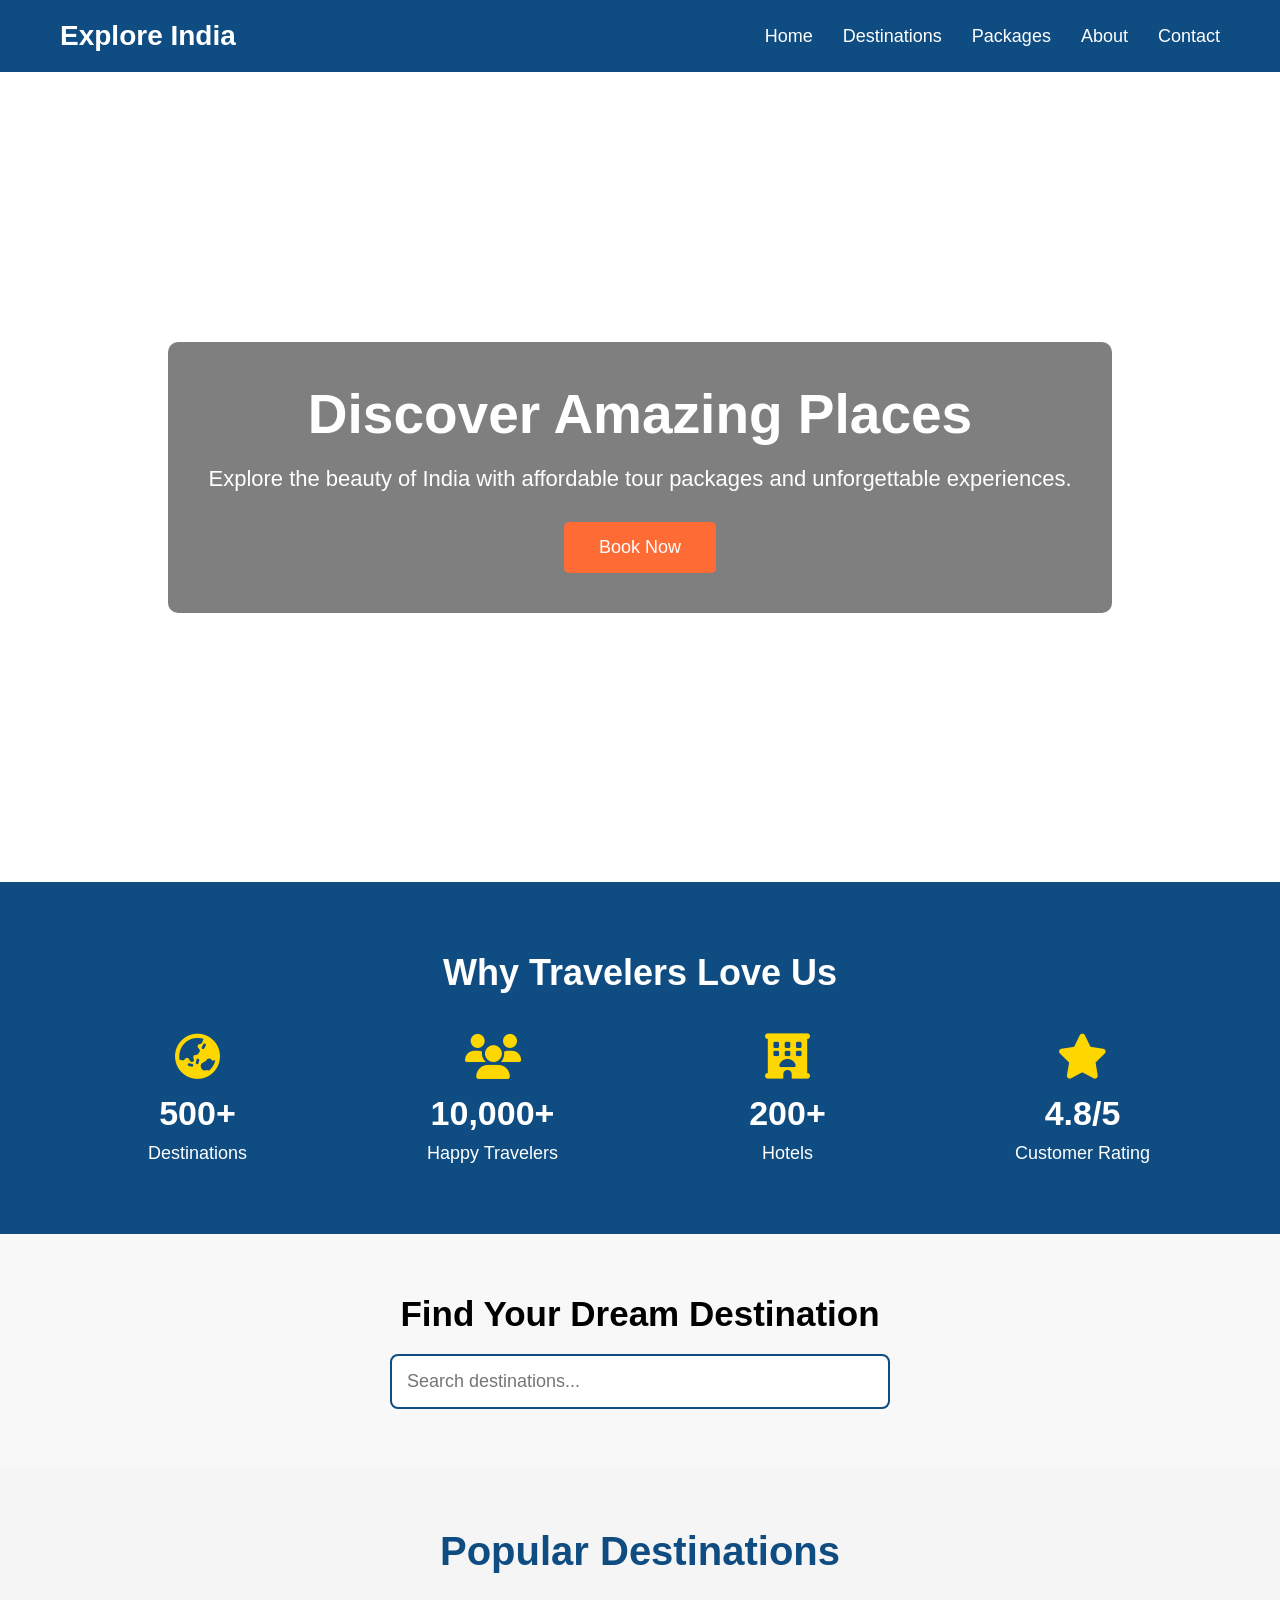
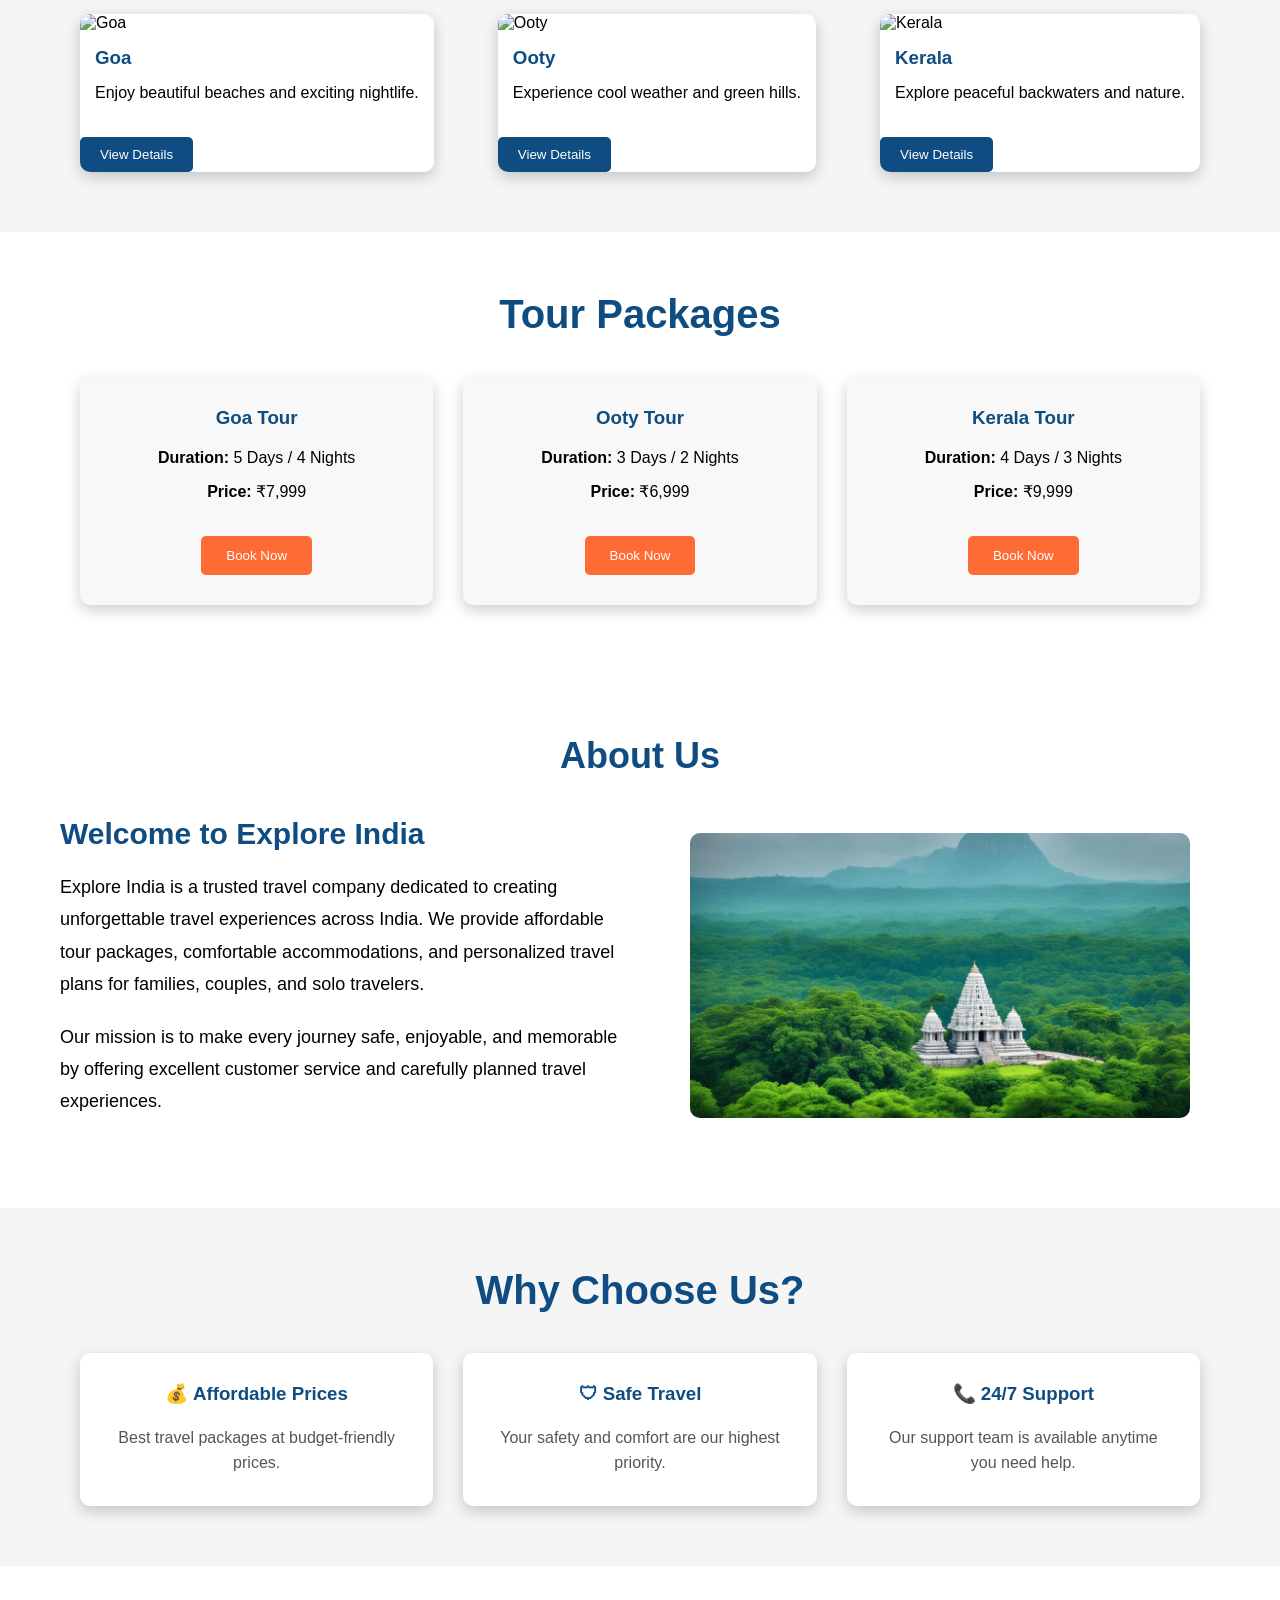
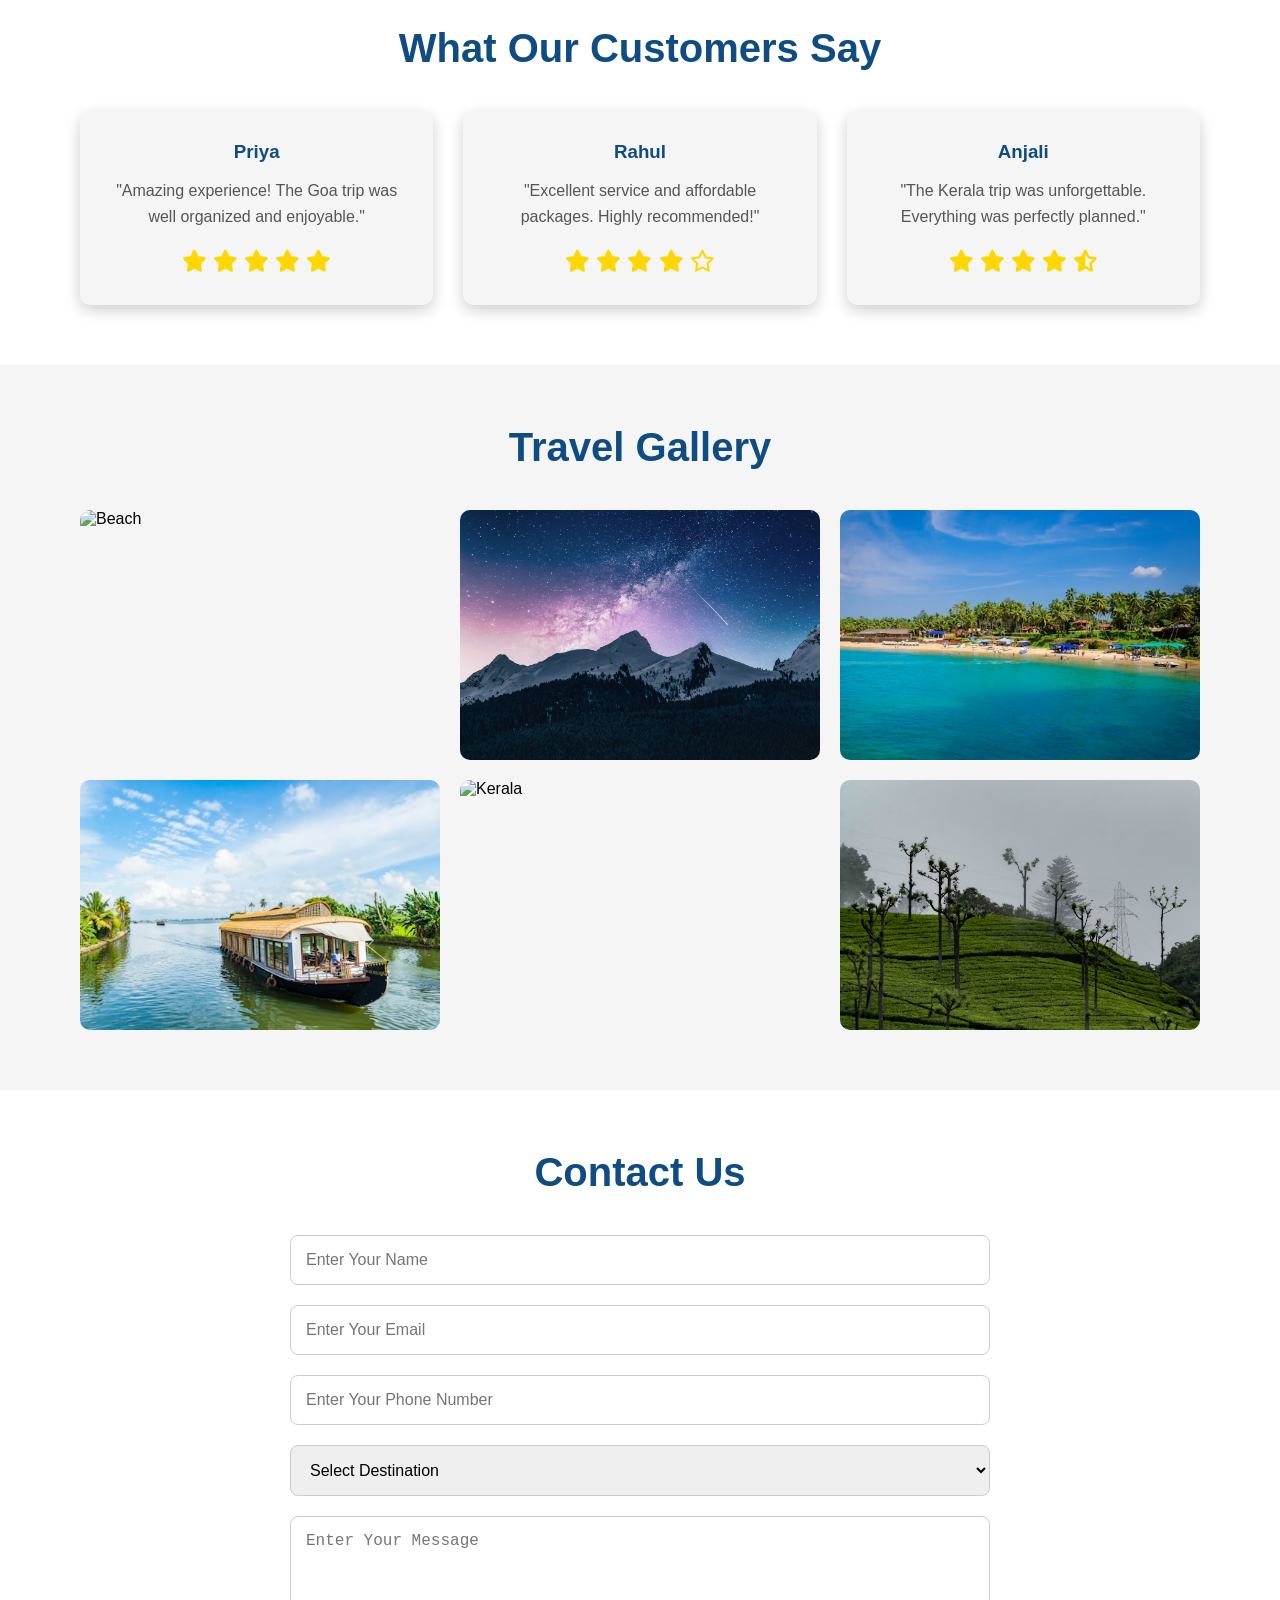
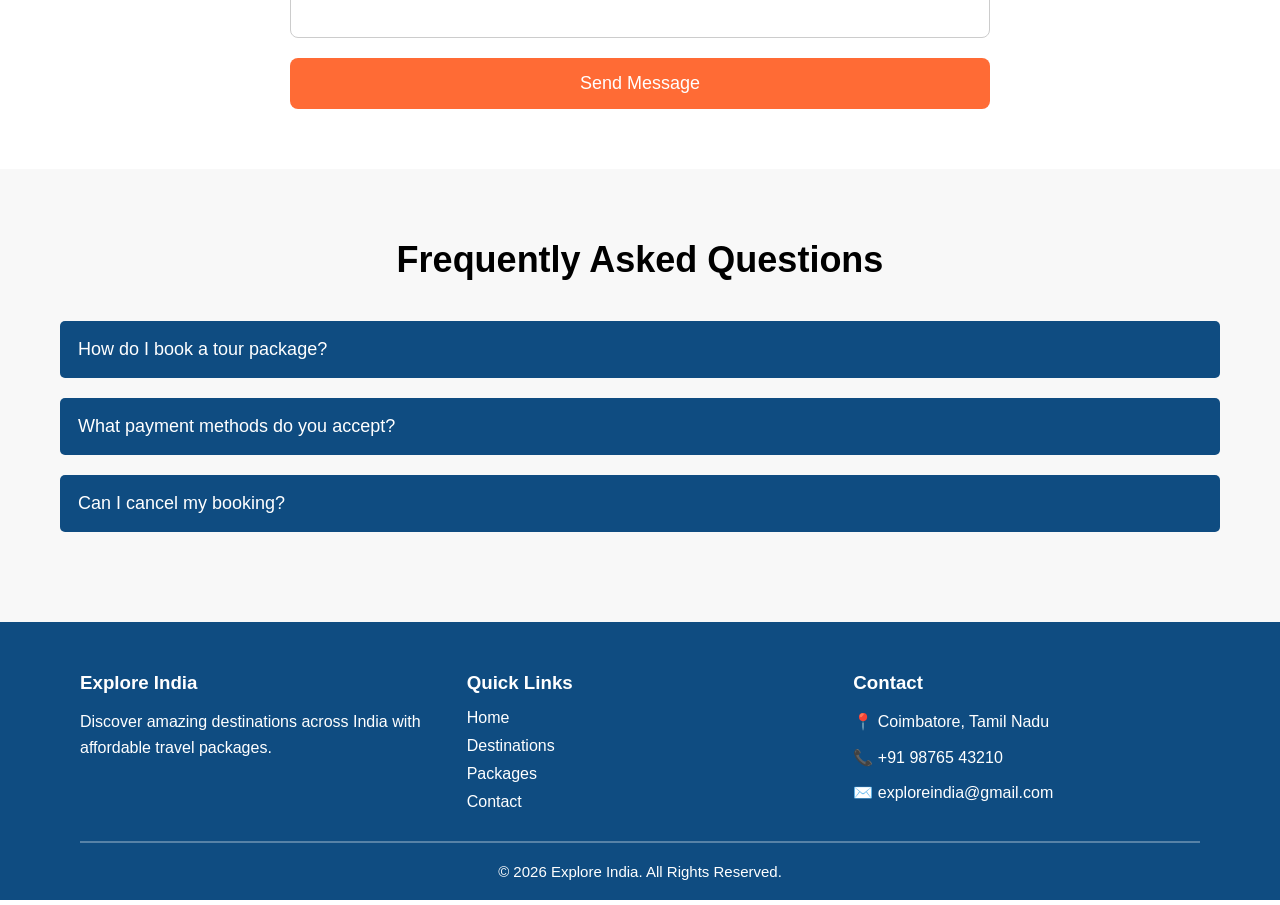
==== index.html @ 21c1db02 "Add files via upload" ====
<!DOCTYPE html>
<html lang="en">
<head>
    <meta charset="UTF-8">
    <meta name="viewport" content="width=device-width, initial-scale=1.0">
    <title>Explore India</title>

    <link rel="stylesheet" href="https://cdnjs.cloudflare.com/ajax/libs/font-awesome/6.6.0/css/all.min.css">
    
    <link rel="stylesheet" href="css/style.css">
</head>
<body>

   <nav>

    <h2>Explore India</h2>

    <div class="menu-toggle" id="menu-toggle">
        ☰
    </div>

    <ul id="nav-links">
        <li><a href="#home">Home</a></li>
        <li><a href="#destinations">Destinations</a></li>
        <li><a href="#packages">Packages</a></li>
        <li><a href="#about">About</a></li>
        <li><a href="#contact">Contact</a></li>
    </ul>

</nav>
    <section class="hero" id="home">

    <div class="hero-content">

        <h1>Discover Amazing Places</h1>

        <p>
            Explore the beauty of India with affordable tour packages and unforgettable experiences.
        </p>

        <a href="#contact" class="book-btn">Book Now</a>

    </div>

</section>
<section class="stats">

    <h2>Why Travelers Love Us</h2>

    <div class="stats-container">

        <div class="stat-card">
            <i class="fa-solid fa-earth-asia"></i>
            <h3>500+</h3>
            <p>Destinations</p>
        </div>

        <div class="stat-card">
            <i class="fa-solid fa-users"></i>
            <h3>10,000+</h3>
            <p>Happy Travelers</p>
        </div>

        <div class="stat-card">
            <i class="fa-solid fa-hotel"></i>
            <h3>200+</h3>
            <p>Hotels</p>
        </div>

        <div class="stat-card">
            <i class="fa-solid fa-star"></i>
            <h3>4.8/5</h3>
            <p>Customer Rating</p>
        </div>

    </div>

</section>
<section class="search-section">

    <h2>Find Your Dream Destination</h2>

    <input
        type="text"
        id="search"
        placeholder="Search destinations..."
    >

</section>
<section class="destinations" id="destinations">

    <h2>Popular Destinations</h2>

    <div class="destination-container">

        <div class="card" data-name="goa">
            <img src="https://images.unsplash.com/photo-1512343879784-a960bf40e7f2?w=500" alt="Goa">

            <h3>Goa</h3>

            <p>Enjoy beautiful beaches and exciting nightlife.</p>
            <button class="details-btn" onclick="showDetails('Goa')">
    View Details
</button>
        </div>

        <div class="card" data-name="ooty">
            <img src="https://images.unsplash.com/photo-1593693397690-362cb9666fc2?w=500" alt="Ooty">

            <h3>Ooty</h3>

            <p>Experience cool weather and green hills.</p>
            <button class="details-btn" onclick="showDetails('Ooty')">
    View Details
</button>
        </div>

        <div class="card" data-name="kerala">
            <img src="https://images.unsplash.com/photo-1602216056096-3b40cc0c9944?w=500" alt="Kerala">

            <h3>Kerala</h3>

            <p>Explore peaceful backwaters and nature.</p>
            <button class="details-btn" onclick="showDetails('Kerala')">
    View Details
</button>
        </div>

    </div>

</section>
<section class="packages" id="packages">

    <h2>Tour Packages</h2>

    <div class="package-container">

        <div class="package-card">
            <h3>Goa Tour</h3>
            <p><strong>Duration:</strong> 5 Days / 4 Nights</p>
            <p><strong>Price:</strong> ₹7,999</p>
            <button onclick="bookPackage('Goa')">Book Now</button>
        </div>

        <div class="package-card">
            <h3>Ooty Tour</h3>
            <p><strong>Duration:</strong> 3 Days / 2 Nights</p>
            <p><strong>Price:</strong> ₹6,999</p>
            <button onclick="bookPackage('Ooty')">Book Now</button>
        </div>

        <div class="package-card">
            <h3>Kerala Tour</h3>
            <p><strong>Duration:</strong> 4 Days / 3 Nights</p>
            <p><strong>Price:</strong> ₹9,999</p>
            <button onclick="bookPackage('Kerala')">Book Now</button>
        </div>

    </div>

</section>
<section class="about" id="about">

    <h2>About Us</h2>

    <div class="about-container">

        <div class="about-text">

            <h3>Welcome to Explore India</h3>

            <p>
                Explore India is a trusted travel company dedicated to creating unforgettable travel experiences across India. We provide affordable tour packages, comfortable accommodations, and personalized travel plans for families, couples, and solo travelers.
            </p>

            <p>
                Our mission is to make every journey safe, enjoyable, and memorable by offering excellent customer service and carefully planned travel experiences.
            </p>

        </div>

        <div class="about-image">
            <img src="images/places-to-visit.jpg" alt="About Us">
        </div>

    </div>

</section>
<section class="why-us">

    <h2>Why Choose Us?</h2>

    <div class="why-container">

        <div class="why-card">
            <h3>💰 Affordable Prices</h3>
            <p>Best travel packages at budget-friendly prices.</p>
        </div>

        <div class="why-card">
            <h3>🛡 Safe Travel</h3>
            <p>Your safety and comfort are our highest priority.</p>
        </div>

        <div class="why-card">
            <h3>📞 24/7 Support</h3>
            <p>Our support team is available anytime you need help.</p>
        </div>

    </div>

</section>
<section class="reviews">

    <h2>What Our Customers Say</h2>

    <div class="review-container">

        <div class="review-card">
            <h3>Priya</h3>
            <p>"Amazing experience! The Goa trip was well organized and enjoyable."</p>
            <span class="stars">
               <i class="fa-solid fa-star"></i>
               <i class="fa-solid fa-star"></i>
               <i class="fa-solid fa-star"></i>
               <i class="fa-solid fa-star"></i>
               <i class="fa-solid fa-star"></i>
            </span>
        </div>

        <div class="review-card">
            <h3>Rahul</h3>
            <p>"Excellent service and affordable packages. Highly recommended!"</p>
            <span class="stars">
               <i class="fa-solid fa-star"></i>
               <i class="fa-solid fa-star"></i>
               <i class="fa-solid fa-star"></i>
               <i class="fa-solid fa-star"></i>
               <i class="fa-regular fa-star"></i>
            </span>
        </div>

        <div class="review-card">
            <h3>Anjali</h3>
            <p>"The Kerala trip was unforgettable. Everything was perfectly planned."</p>
            <span class="stars">
               <i class="fa-solid fa-star"></i>
               <i class="fa-solid fa-star"></i>
               <i class="fa-solid fa-star"></i>
               <i class="fa-solid fa-star"></i>
               <i class="fa-solid fa-star-half-stroke"></i>
            </span>
        </div>

    </div>

</section>
<section class="gallery">

    <h2>Travel Gallery</h2>

    <div class="gallery-container">

        <img src="images/beach.avif" alt="Beach">

        <img src="images/mountain.avif" alt="Mountain">

        <img src="images/goa.jfif" alt="Goa">

        <img src="images/ooty.jfif" alt="Ooty">

        <img src="images/kerala.jfif" alt="Kerala">

        <img src="images/Nature.avif" alt="Nature">

    </div>

</section>
<section class="contact" id="contact">

    <h2>Contact Us</h2>

    <form class="contact-form" id="contact-form">

    <input type="text" id="name" placeholder="Enter Your Name" required>

    <input type="email" id="email" placeholder="Enter Your Email" required>

    <input type="tel" id="phone" placeholder="Enter Your Phone Number" required>

    <select id="destination" required>
        <option value="">Select Destination</option>
        <option>Goa</option>
        <option>Ooty</option>
        <option>Kerala</option>
    </select>

    <textarea id="message" rows="5" placeholder="Enter Your Message"></textarea>

    <button type="submit">Send Message</button>

</form>

</section>
<section class="faq">

    <h2>Frequently Asked Questions</h2>

    <div class="faq-item">

        <button class="faq-question">
            How do I book a tour package?
        </button>

        <div class="faq-answer">
            <p>
                Click the "Book Now" button, fill in your details, and submit the contact form.
            </p>
        </div>

    </div>

    <div class="faq-item">

        <button class="faq-question">
            What payment methods do you accept?
        </button>

        <div class="faq-answer">
            <p>
                We accept UPI, Debit Card, Credit Card, Net Banking, and Cash.
            </p>
        </div>

    </div>

    <div class="faq-item">

        <button class="faq-question">
            Can I cancel my booking?
        </button>

        <div class="faq-answer">
            <p>
                Yes. You can cancel according to our cancellation policy.
            </p>
        </div>

    </div>

</section>
<footer class="footer">

    <div class="footer-content">

        <div class="footer-section">
            <h3>Explore India</h3>
            <p>Discover amazing destinations across India with affordable travel packages.</p>
        </div>

        <div class="footer-section">
            <h3>Quick Links</h3>
            <ul>
                <li><a href="#">Home</a></li>
                <li><a href="#">Destinations</a></li>
                <li><a href="#">Packages</a></li>
                <li><a href="#">Contact</a></li>
            </ul>
        </div>

        <div class="footer-section">
            <h3>Contact</h3>
            <p>📍 Coimbatore, Tamil Nadu</p>
            <p>📞 +91 98765 43210</p>
            <p>✉️ exploreindia@gmail.com</p>
        </div>

    </div>

    <hr>

    <p class="copyright">
        © 2026 Explore India. All Rights Reserved.
    </p>

</footer>
<div id="popup" class="popup">

    <div class="popup-content">

        <span class="close" onclick="closePopup()">&times;</span>

        <h2 id="popup-title"></h2>

        <p id="popup-text"></p>

    </div>

</div>
<button id="topBtn" onclick="scrollToTop()">
    ⬆
</button>

    <script src="js/script.js"></script>

</body>
</html>
---- css/style.css ----
html{
    scroll-behavior:smooth;
}

* {
    margin: 0;
    padding: 0;
    box-sizing: border-box;
}

body {
    font-family: Arial, sans-serif;
}

nav {
    background-color: #0F4C81;
    color: white;
    display: flex;
    justify-content: space-between;
    align-items: center;
    padding: 20px 60px;
}

nav h2 {
    font-size: 28px;
}

nav ul {
    display: flex;
    list-style: none;
}

nav ul li {
    margin-left: 30px;
}

nav ul li a {
    text-decoration: none;
    color: white;
    font-size: 18px;
    transition: 0.3s;
}

nav ul li a:hover {
    color: yellow;
}
.hero{
    height:90vh;
    background-image:url("https://images.unsplash.com/photo-1501785888041-af3ef285b470?w=1600");
    background-size:cover;
    background-position:center;

    display:flex;
    justify-content:center;
    align-items:center;

    text-align:center;
}

.hero-content{
    background:rgba(0,0,0,0.5);
    color:white;
    padding:40px;
    border-radius:10px;
}

.hero-content h1{
    font-size:55px;
    margin-bottom:20px;
}

.hero-content p{
    font-size:22px;
    margin-bottom:30px;
}

.hero-content .book-btn{
    display:inline-block;
    padding:15px 35px;
    background:#ff6b35;
    color:white;
    text-decoration:none;
    border-radius:5px;
    font-size:18px;
    transition:0.3s;
}

.hero-content .book-btn:hover{
    background:#e85d2f;
}

.destinations{
    padding:60px 80px;
    background:#f5f5f5;
}

.destinations h2{
    text-align:center;
    margin-bottom:40px;
    font-size:40px;
    color:#0F4C81;
}

.destination-container{
    display:flex;
    justify-content:space-between;
    gap:30px;
}

.card{
    background:white;
    border-radius:10px;
    overflow:hidden;
    box-shadow:0 5px 15px rgba(0,0,0,0.2);
    transition:0.3s;
}

.card:hover{
    transform:translateY(-10px);
    box-shadow:0 10px 25px rgba(0,0,0,0.3);
}

.card img{
    width:100%;
    height:220px;
    object-fit:cover;
}

.card h3{
    padding:15px;
    color:#0F4C81;
}

.card p{
    padding:0 15px 20px;
}
.packages{
    padding:60px 80px;
    background:white;
}

.packages h2{
    text-align:center;
    font-size:40px;
    color:#0F4C81;
    margin-bottom:40px;
}

.package-container{
    display:flex;
    justify-content:space-between;
    gap:30px;
}

.package-card{
    background:#f8f8f8;
    padding:30px;
    border-radius:10px;
    box-shadow:0 5px 15px rgba(0,0,0,0.2);
    text-align:center;
    flex:1;
}

.package-card h3{
    color:#0F4C81;
    margin-bottom:20px;
}

.package-card p{
    margin:15px 0;
}

.package-card button{
    margin-top:20px;
    padding:12px 25px;
    background:#ff6b35;
    color:white;
    border:none;
    border-radius:5px;
    cursor:pointer;
}

.package-card button:hover{
    background:#e85d2f;
}
.why-us{
    padding:60px 80px;
    background:#f5f5f5;
}

.why-us h2{
    text-align:center;
    font-size:40px;
    color:#0F4C81;
    margin-bottom:40px;
}

.why-container{
    display:flex;
    gap:30px;
}

.why-card{
    background:white;
    padding:30px;
    border-radius:10px;
    box-shadow:0 5px 15px rgba(0,0,0,0.2);
    flex:1;
    text-align:center;
    transition:0.3s;
}

.why-card:hover{
    transform:translateY(-10px);
}

.why-card h3{
    color:#0F4C81;
    margin-bottom:20px;
}

.why-card p{
    color:#555;
    line-height:1.6;
}
.reviews{
    padding:60px 80px;
    background:white;
}

.reviews h2{
    text-align:center;
    font-size:40px;
    color:#0F4C81;
    margin-bottom:40px;
}

.review-container{
    display:flex;
    gap:30px;
}

.review-card{
    flex:1;
    background:#f5f5f5;
    padding:30px;
    border-radius:10px;
    text-align:center;
    box-shadow:0 5px 15px rgba(0,0,0,0.2);
    transition:0.3s;
}

.review-card:hover{
    transform:translateY(-10px);
}

.review-card h3{
    color:#0F4C81;
    margin-bottom:15px;
}

.review-card p{
    color:#555;
    margin-bottom:20px;
    line-height:1.6;
}

.review-card span{
    font-size:22px;
}
.stars{
    color: gold;
    font-size: 22px;
}
.gallery{
    padding:60px 80px;
    background:#f5f5f5;
}

.gallery h2{
    text-align:center;
    font-size:40px;
    color:#0F4C81;
    margin-bottom:40px;
}

.gallery-container{
    display:grid;
    grid-template-columns:repeat(3,1fr);
    gap:20px;
}

.gallery-container img{
    width:100%;
    height:250px;
    object-fit:cover;
    border-radius:10px;
    transition:0.3s;
    cursor:pointer;
}

.gallery-container img:hover{
    transform:scale(1.05);
}
.contact{
    padding:60px 80px;
    background:white;
}

.contact h2{
    text-align:center;
    color:#0F4C81;
    font-size:40px;
    margin-bottom:40px;
}

.contact-form{
    max-width:700px;
    margin:auto;
    display:flex;
    flex-direction:column;
    gap:20px;
}

.contact-form input,
.contact-form select,
.contact-form textarea{
    padding:15px;
    border:1px solid #ccc;
    border-radius:8px;
    font-size:16px;
}

.contact-form textarea{
    resize:none;
}

.contact-form button{
    background:#ff6b35;
    color:white;
    padding:15px;
    border:none;
    border-radius:8px;
    font-size:18px;
    cursor:pointer;
}

.contact-form button:hover{
    background:#e85d2f;
}
.footer{
    background:#0F4C81;
    color:white;
    padding:50px 80px 20px;
}

.footer-content{
    display:flex;
    justify-content:space-between;
    gap:40px;
    margin-bottom:20px;
}

.footer-section{
    flex:1;
}

.footer-section h3{
    margin-bottom:15px;
}

.footer-section p{
    margin-bottom:10px;
    line-height:1.6;
}

.footer-section ul{
    list-style:none;
}

.footer-section ul li{
    margin-bottom:10px;
}

.footer-section ul li a{
    text-decoration:none;
    color:white;
}

.footer-section ul li a:hover{
    color:yellow;
}

.footer hr{
    border:1px solid rgba(255,255,255,0.3);
    margin:20px 0;
}

.copyright{
    text-align:center;
    font-size:15px;
}
/* Hamburger Menu */
.menu-toggle{
    display:none;
    font-size:30px;
    cursor:pointer;
}
/* ===========================
   Responsive Design
=========================== */

@media (max-width:768px){

    .menu-toggle{
        display:block;
    }

    nav{
        flex-direction:row;
        justify-content:space-between;
        align-items:center;
        padding:20px;
    }

    nav ul{
        display:none;
        flex-direction:column;
        width:100%;
        margin-top:20px;
    }

    nav ul.active{
        display:flex;
    }

    nav ul li{
        margin:10px 0;
    }

    .hero-content h1{
        font-size:35px;
    }

    .hero-content p{
        font-size:18px;
    }

    .destination-container{
        flex-direction:column;
    }

    .package-container{
        flex-direction:column;
    }

    .why-container{
        flex-direction:column;
    }

    .review-container{
        flex-direction:column;
    }

    .gallery-container{
        grid-template-columns:1fr;
    }

    .footer-content{
        flex-direction:column;
    }

    .contact{
        padding:40px 20px;
    }

    .destinations,
    .packages,
    .why-us,
    .reviews,
    .gallery{
        padding:40px 20px;
    }
}
/* Scroll Animation */

.hidden{
    opacity:0;
    transform:translateY(50px);
    transition:all 1s ease;
}

.show{
    opacity:1;
    transform:translateY(0);
}
.search-section{
    text-align:center;
    padding:60px 20px;
    background:#f8f8f8;
}

.search-section h2{
    margin-bottom:20px;
    font-size:35px;
}

.search-section input{
    width:60%;
    max-width:500px;
    padding:15px;
    font-size:18px;
    border:2px solid #0F4C81;
    border-radius:8px;
    outline:none;
}

.search-section input:focus{
    border-color:#ff6b35;
}
.popup{
    display:none;
    position:fixed;
    top:0;
    left:0;
    width:100%;
    height:100%;
    background:rgba(0,0,0,0.6);
}

.popup-content{
    background:white;
    width:400px;
    margin:100px auto;
    padding:30px;
    border-radius:10px;
    position:relative;
    text-align:center;
}

.close{
    position:absolute;
    top:10px;
    right:20px;
    font-size:30px;
    cursor:pointer;
}

.details-btn{
    margin-top:15px;
    padding:10px 20px;
    background:#0F4C81;
    color:white;
    border:none;
    border-radius:5px;
    cursor:pointer;
}

.details-btn:hover{
    background:#08345c;
}
#topBtn{
    position:fixed;
    bottom:20px;
    right:20px;
    display:none;
    padding:15px;
    font-size:20px;
    border:none;
    border-radius:50%;
    background:#0F4C81;
    color:white;
    cursor:pointer;
    box-shadow:0 4px 10px rgba(0,0,0,0.3);
}

#topBtn:hover{
    background:#08345c;
}
.stats{
    padding:70px 60px;
    background:#0F4C81;
    color:white;
    text-align:center;
}

.stats h2{
    font-size:36px;
    margin-bottom:40px;
}

.stats-container{
    display:flex;
    justify-content:space-around;
    flex-wrap:wrap;
    gap:20px;
}

.stat-card{
    width:220px;
}

.stat-card i{
    font-size:45px;
    margin-bottom:15px;
    color:#FFD700;
}

.stat-card h3{
    font-size:34px;
    margin-bottom:10px;
}

.stat-card p{
    font-size:18px;
}
.faq{
    padding:70px 60px;
    background:#f8f8f8;
}

.faq h2{
    text-align:center;
    margin-bottom:40px;
    font-size:36px;
}

.faq-item{
    margin-bottom:20px;
}

.faq-question{
    width:100%;
    padding:18px;
    background:#0F4C81;
    color:white;
    border:none;
    text-align:left;
    font-size:18px;
    cursor:pointer;
    border-radius:5px;
}

.faq-answer{
    display:none;
    padding:15px;
    background:white;
    border:1px solid #ddd;
}
.about{
    padding:70px 60px;
}

.about h2{
    text-align:center;
    font-size:36px;
    color:#0F4C81;
    margin-bottom:40px;
}

.about-container{
    display:flex;
    align-items:center;
    justify-content:space-between;
    gap:40px;
    flex-wrap:wrap;
}

.about-text{
    flex:1;
}

.about-text h3{
    font-size:30px;
    margin-bottom:20px;
    color:#0F4C81;
}

.about-text p{
    font-size:18px;
    line-height:1.8;
    margin-bottom:20px;
}

.about-image{
    flex:1;
    text-align:center;
}

.about-image img{
    width:100%;
    max-width:500px;
    border-radius:10px;
}
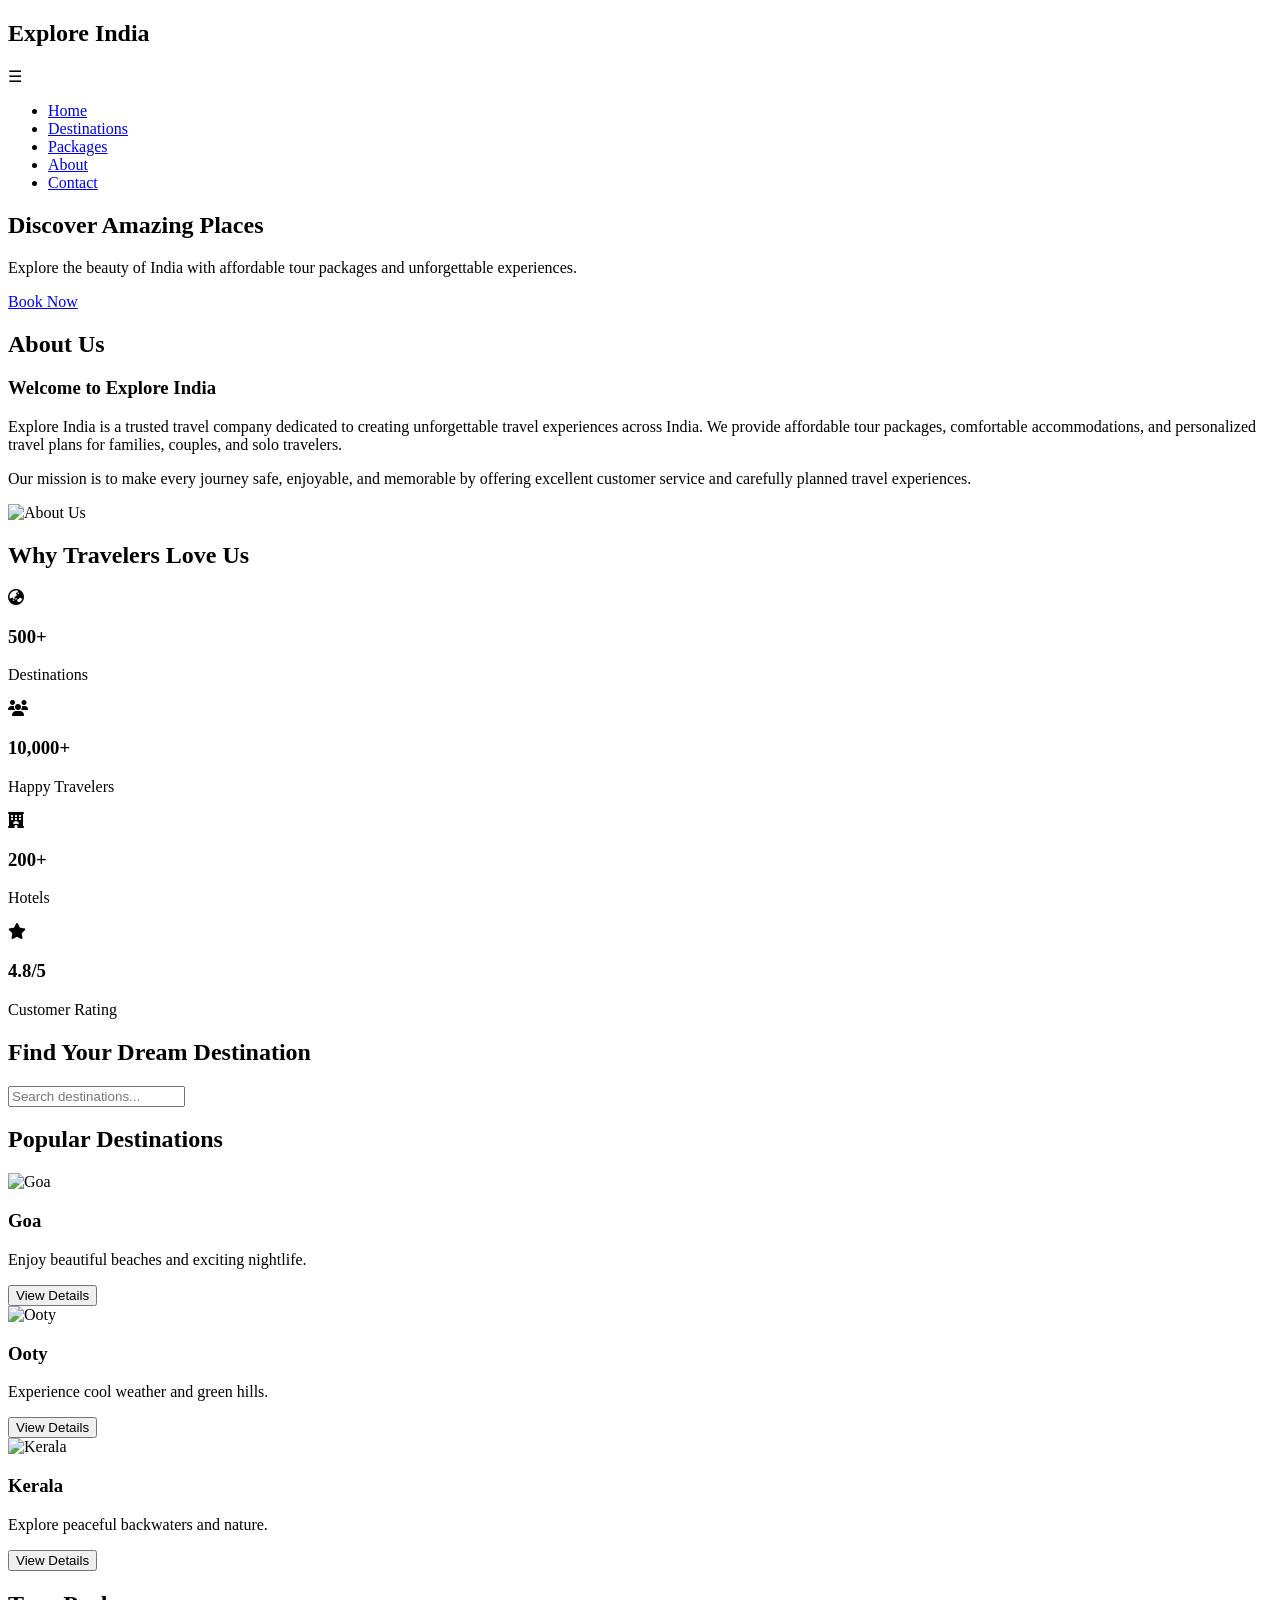
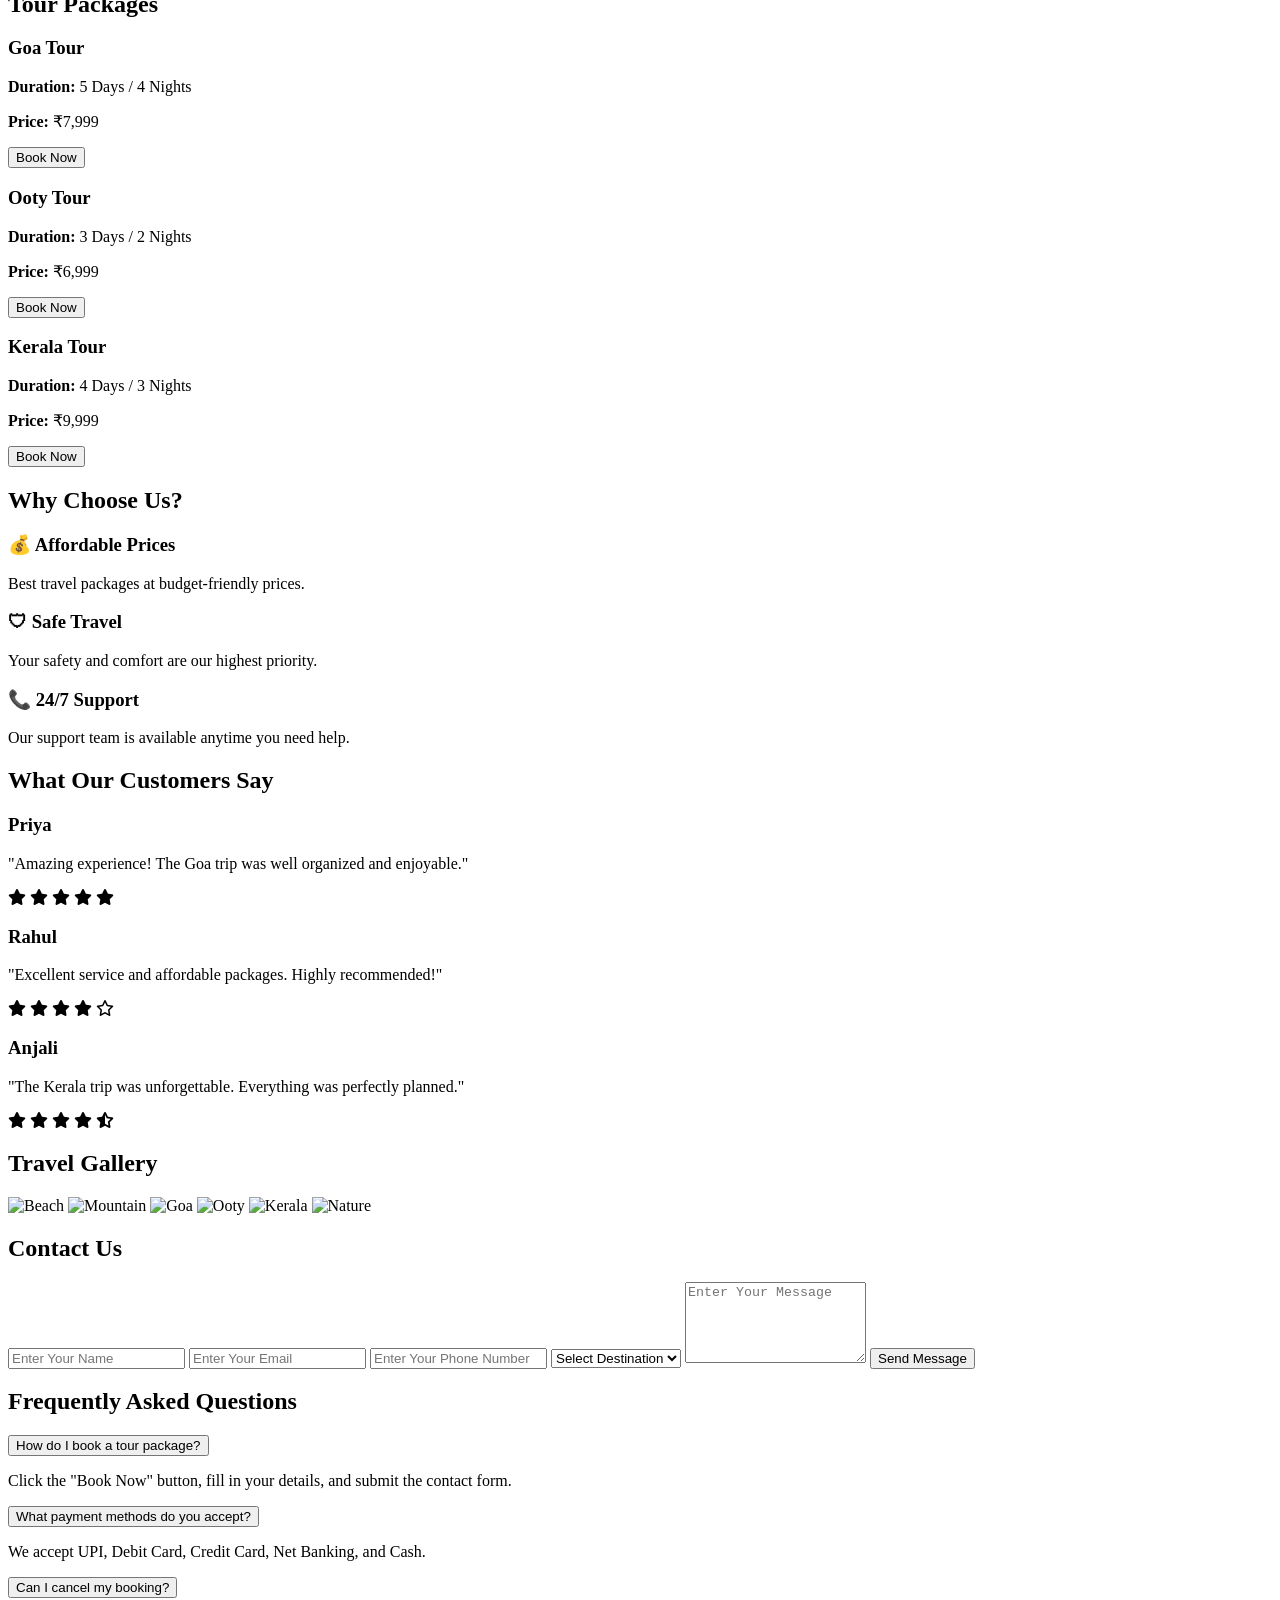
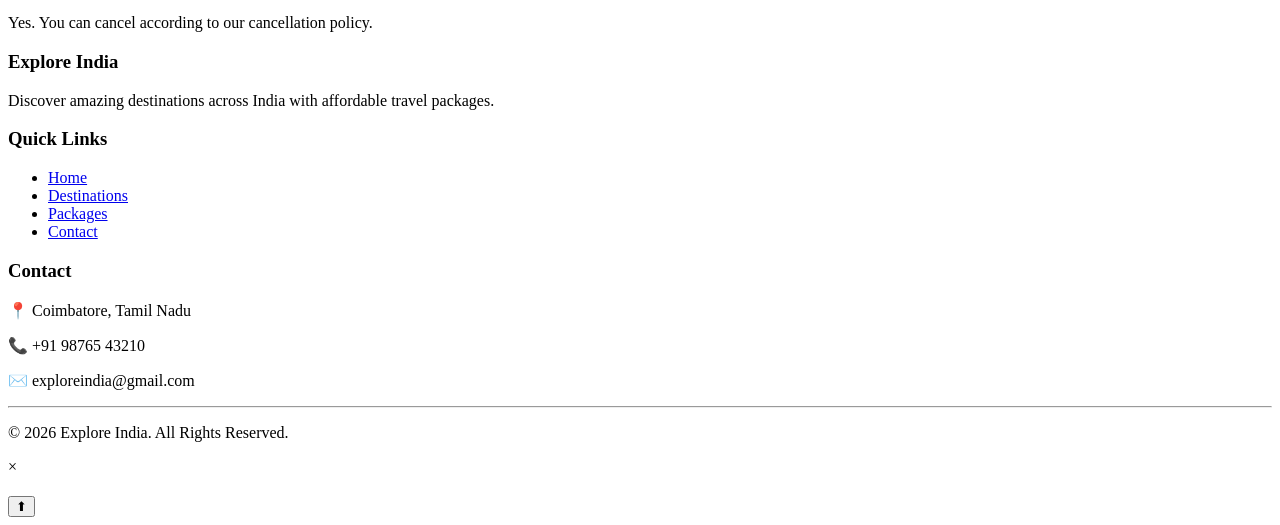
==== commit c5b5047b: "Add files via upload" ====
--- a/index.html
+++ b/index.html
@@ -43,6 +43,33 @@
     </div>
 
 </section>
+<section class="about" id="about">
+
+    <h2>About Us</h2>
+
+    <div class="about-container">
+
+        <div class="about-text">
+
+            <h3>Welcome to Explore India</h3>
+
+            <p>
+                Explore India is a trusted travel company dedicated to creating unforgettable travel experiences across India. We provide affordable tour packages, comfortable accommodations, and personalized travel plans for families, couples, and solo travelers.
+            </p>
+
+            <p>
+                Our mission is to make every journey safe, enjoyable, and memorable by offering excellent customer service and carefully planned travel experiences.
+            </p>
+
+        </div>
+
+        <div class="about-image">
+            <img src="images/places-to-visit.jpg" alt="About Us">
+        </div>
+
+    </div>
+
+</section>
 <section class="stats">
 
     <h2>Why Travelers Love Us</h2>
@@ -159,33 +186,7 @@
     </div>
 
 </section>
-<section class="about" id="about">
-
-    <h2>About Us</h2>
-
-    <div class="about-container">
-
-        <div class="about-text">
-
-            <h3>Welcome to Explore India</h3>
-
-            <p>
-                Explore India is a trusted travel company dedicated to creating unforgettable travel experiences across India. We provide affordable tour packages, comfortable accommodations, and personalized travel plans for families, couples, and solo travelers.
-            </p>
-
-            <p>
-                Our mission is to make every journey safe, enjoyable, and memorable by offering excellent customer service and carefully planned travel experiences.
-            </p>
-
-        </div>
-
-        <div class="about-image">
-            <img src="images/places-to-visit.jpg" alt="About Us">
-        </div>
-
-    </div>
-
-</section>
+
 <section class="why-us">
 
     <h2>Why Choose Us?</h2>
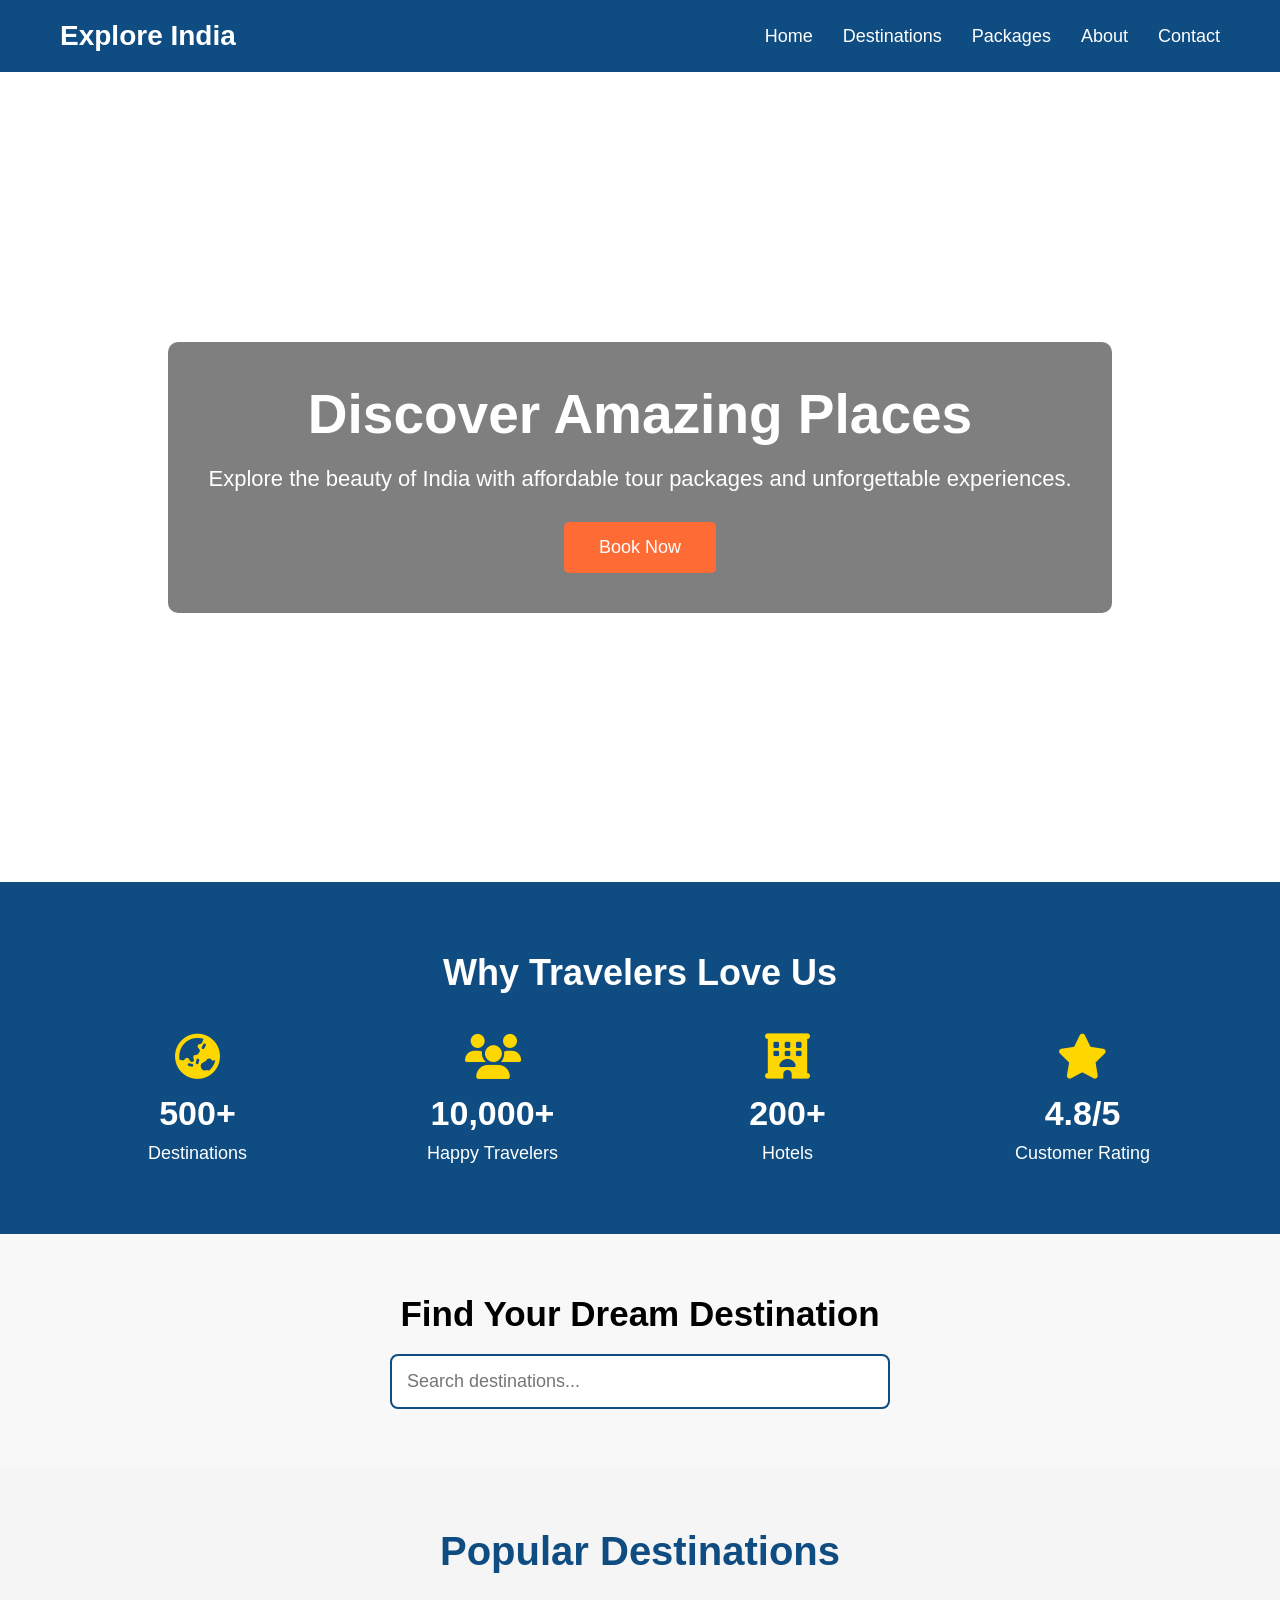
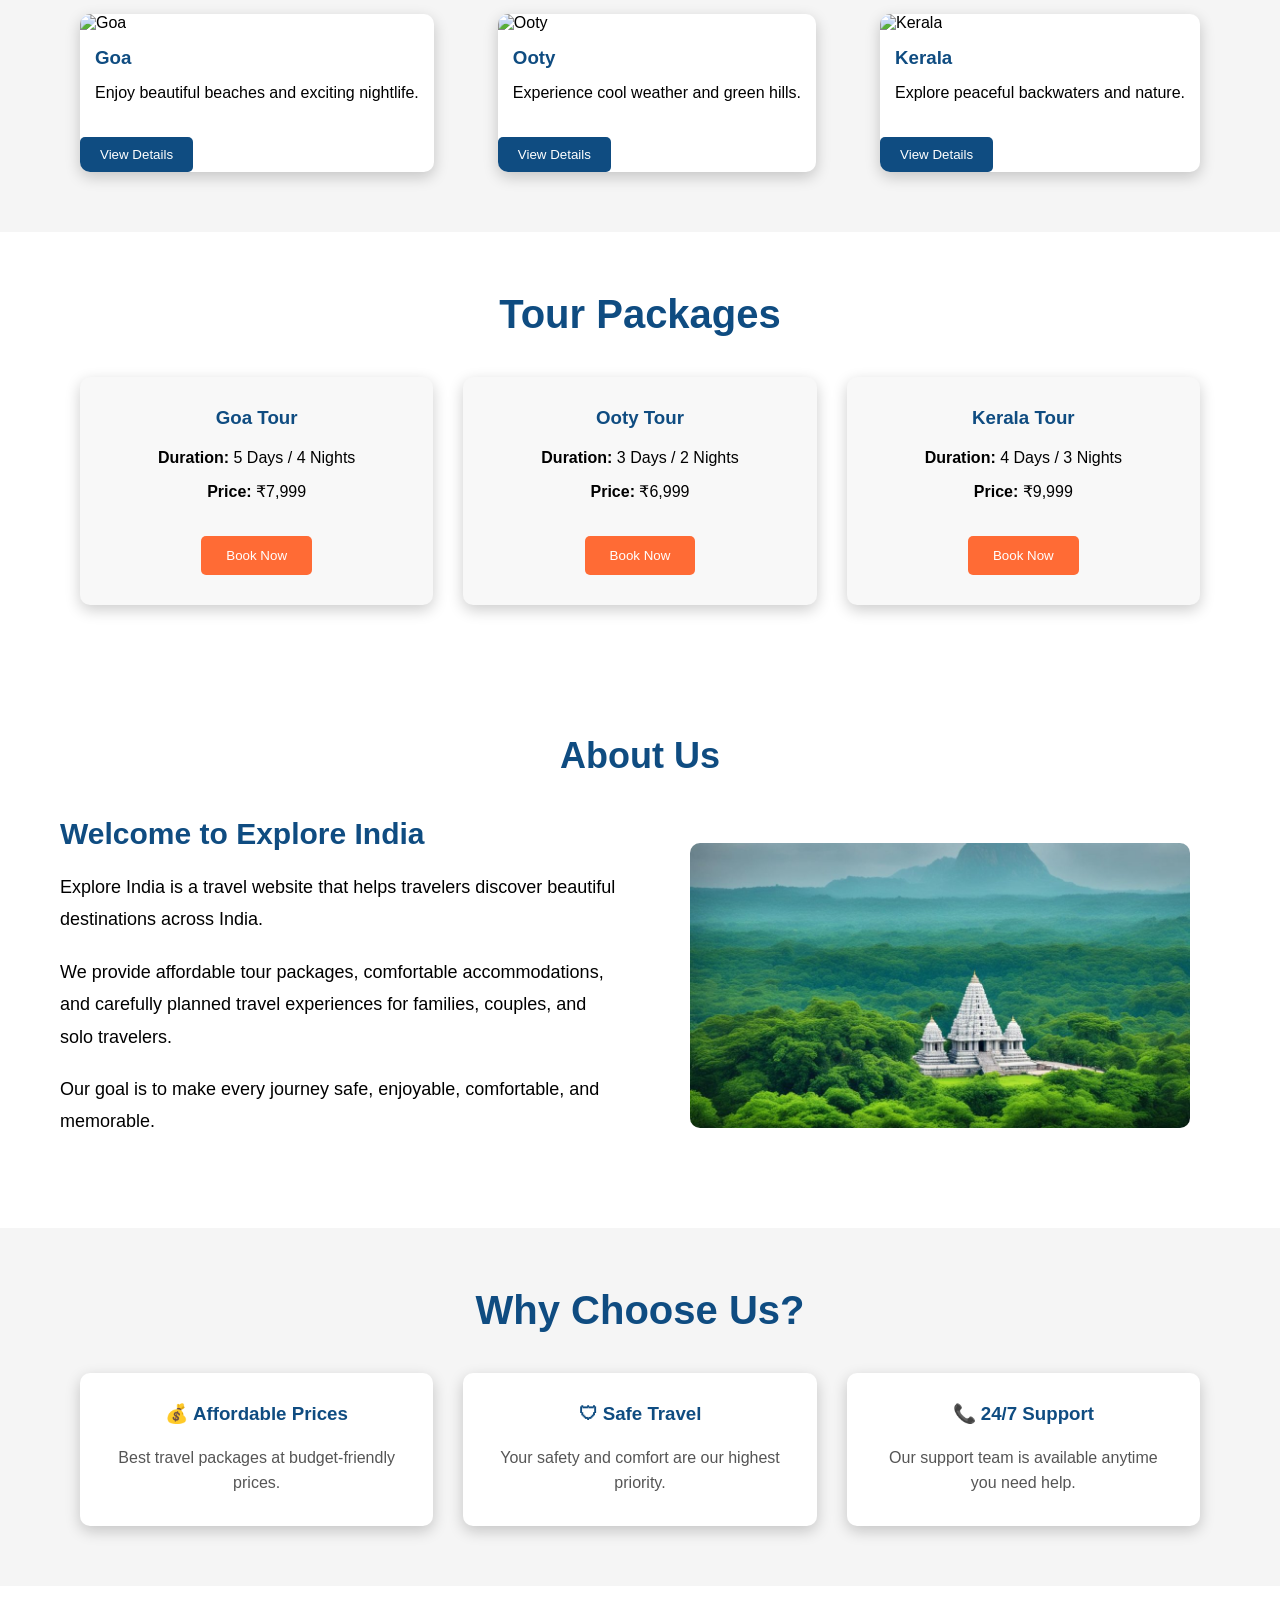
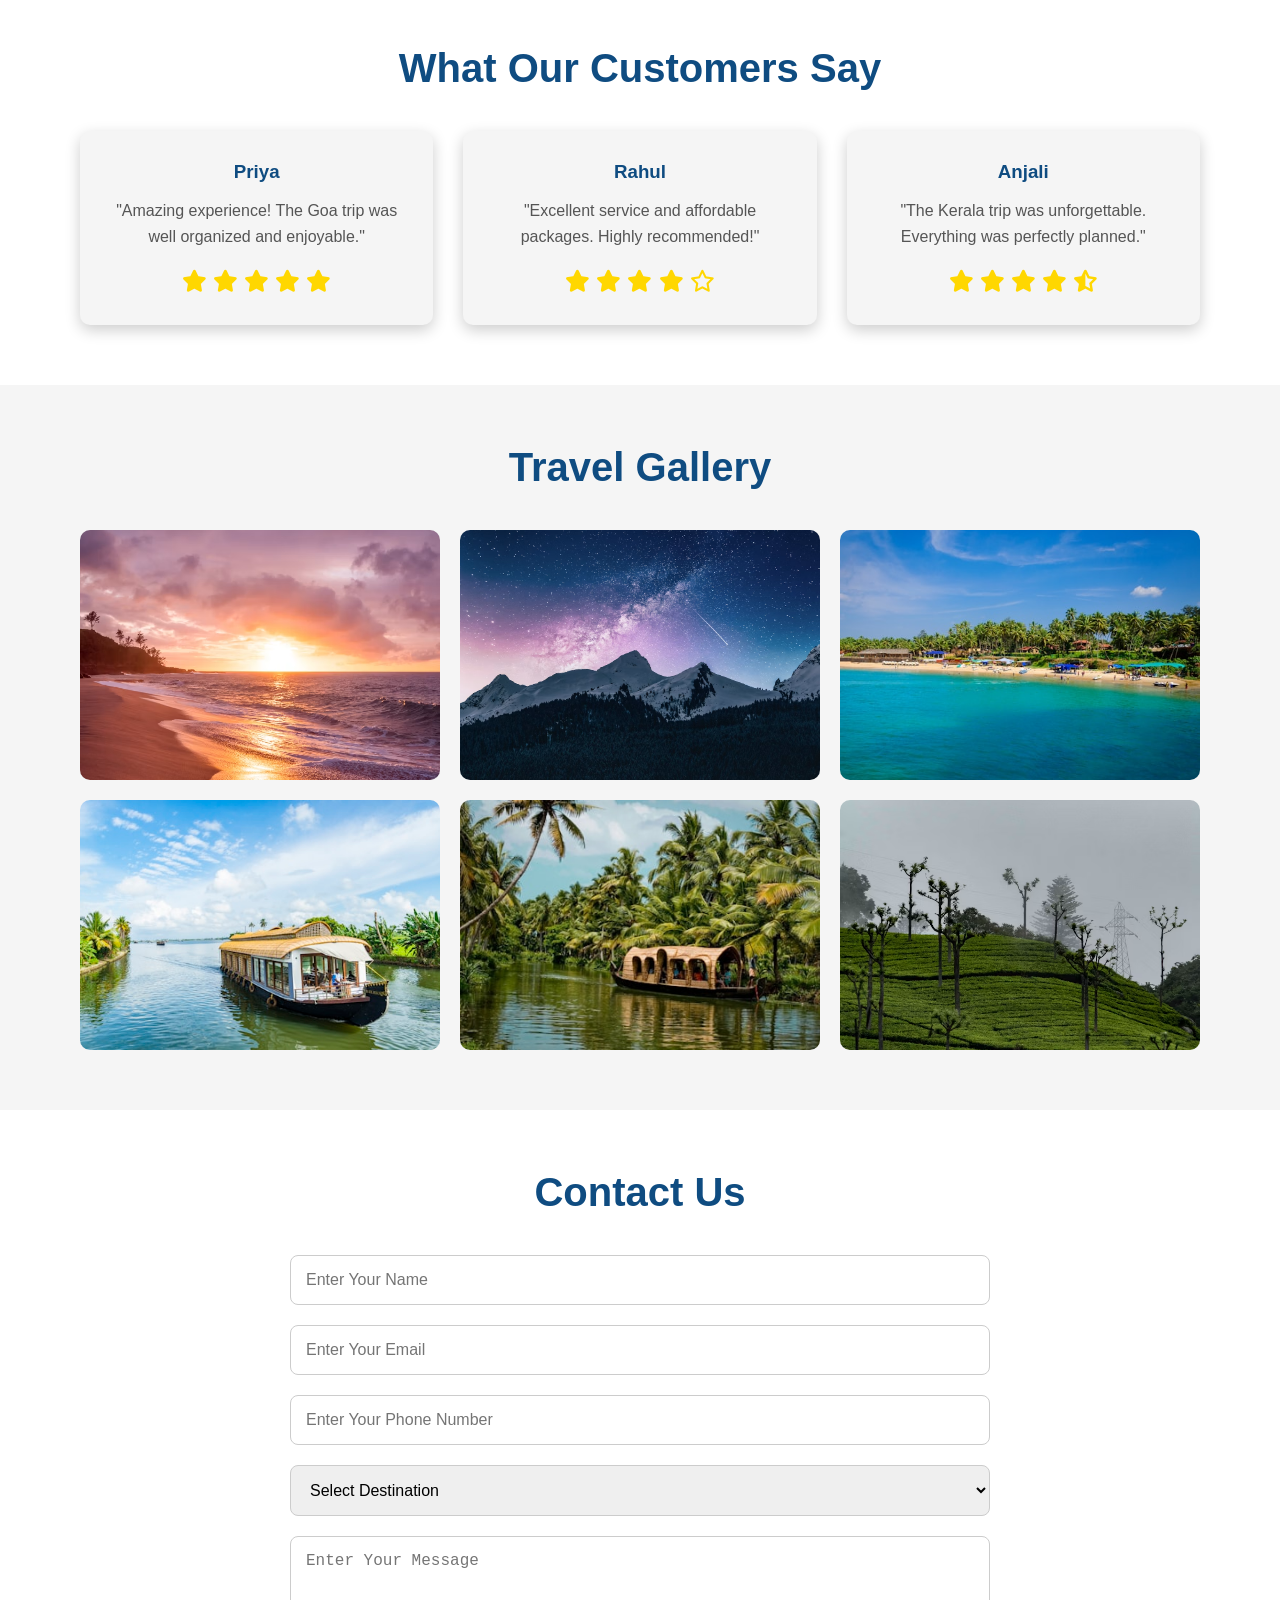
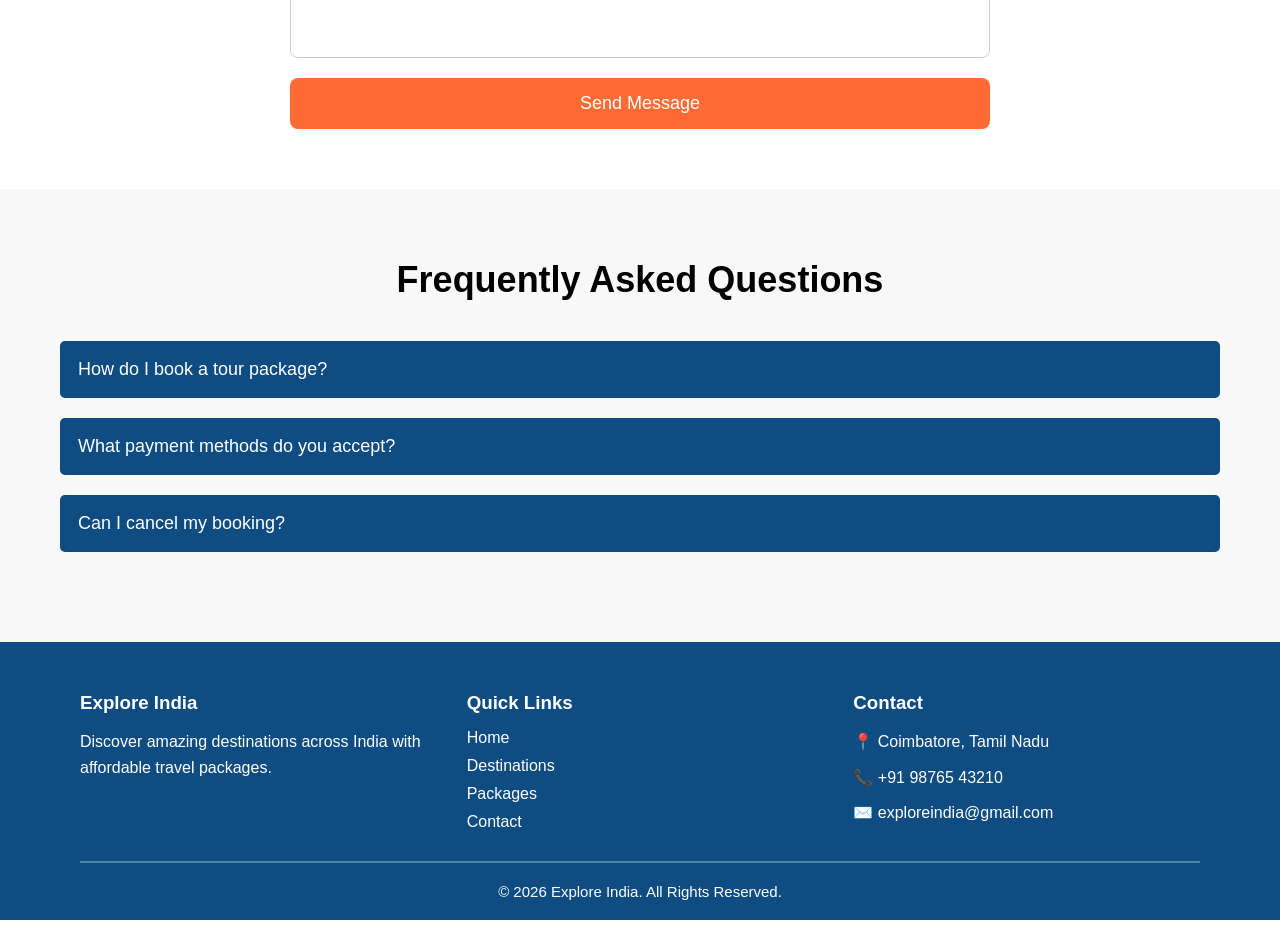
==== commit 1846ba75: "Add files via upload" ====
--- a/index.html
+++ b/index.html
@@ -1,408 +1,674 @@
 <!DOCTYPE html>
 <html lang="en">
+
 <head>
     <meta charset="UTF-8">
     <meta name="viewport" content="width=device-width, initial-scale=1.0">
+
     <title>Explore India</title>
 
-    <link rel="stylesheet" href="https://cdnjs.cloudflare.com/ajax/libs/font-awesome/6.6.0/css/all.min.css">
-    
-    <link rel="stylesheet" href="css/style.css">
+    <!-- Font Awesome -->
+    <link rel="stylesheet"
+        href="https://cdnjs.cloudflare.com/ajax/libs/font-awesome/6.6.0/css/all.min.css">
+
+    <!-- CSS -->
+    <link rel="stylesheet" href="style.css">
 </head>
+
 <body>
 
-   <nav>
-
-    <h2>Explore India</h2>
-
-    <div class="menu-toggle" id="menu-toggle">
-        ☰
+    <!-- Navigation -->
+    <nav>
+
+        <h2>Explore India</h2>
+
+        <div class="menu-toggle" id="menu-toggle">
+            ☰
+        </div>
+
+        <ul id="nav-links">
+            <li><a href="#home">Home</a></li>
+            <li><a href="#destinations">Destinations</a></li>
+            <li><a href="#packages">Packages</a></li>
+            <li><a href="#about">About</a></li>
+            <li><a href="#contact">Contact</a></li>
+        </ul>
+
+    </nav>
+
+
+    <!-- Hero Section -->
+    <section class="hero" id="home">
+
+        <div class="hero-content">
+
+            <h1>Discover Amazing Places</h1>
+
+            <p>
+                Explore the beauty of India with affordable tour packages
+                and unforgettable experiences.
+            </p>
+
+            <a href="#contact" class="book-btn">
+                Book Now
+            </a>
+
+        </div>
+
+    </section>
+
+
+    <!-- Statistics Section -->
+    <section class="stats">
+
+        <h2>Why Travelers Love Us</h2>
+
+        <div class="stats-container">
+
+            <div class="stat-card">
+                <i class="fa-solid fa-earth-asia"></i>
+                <h3>500+</h3>
+                <p>Destinations</p>
+            </div>
+
+            <div class="stat-card">
+                <i class="fa-solid fa-users"></i>
+                <h3>10,000+</h3>
+                <p>Happy Travelers</p>
+            </div>
+
+            <div class="stat-card">
+                <i class="fa-solid fa-hotel"></i>
+                <h3>200+</h3>
+                <p>Hotels</p>
+            </div>
+
+            <div class="stat-card">
+                <i class="fa-solid fa-star"></i>
+                <h3>4.8/5</h3>
+                <p>Customer Rating</p>
+            </div>
+
+        </div>
+
+    </section>
+
+
+    <!-- Search Section -->
+    <section class="search-section">
+
+        <h2>Find Your Dream Destination</h2>
+
+        <input
+            type="text"
+            id="search"
+            placeholder="Search destinations..."
+        >
+
+    </section>
+
+
+    <!-- Destinations Section -->
+    <section class="destinations" id="destinations">
+
+        <h2>Popular Destinations</h2>
+
+        <div class="destination-container">
+
+            <!-- Goa -->
+            <div class="card" data-name="goa">
+
+                <img
+                    src="https://images.unsplash.com/photo-1512343879784-a960bf40e7f2?w=500"
+                    alt="Goa"
+                >
+
+                <h3>Goa</h3>
+
+                <p>
+                    Enjoy beautiful beaches and exciting nightlife.
+                </p>
+
+                <button
+                    class="details-btn"
+                    onclick="showDetails('Goa')">
+                    View Details
+                </button>
+
+            </div>
+
+
+            <!-- Ooty -->
+            <div class="card" data-name="ooty">
+
+                <img
+                    src="https://images.unsplash.com/photo-1593693397690-362cb9666fc2?w=500"
+                    alt="Ooty"
+                >
+
+                <h3>Ooty</h3>
+
+                <p>
+                    Experience cool weather and green hills.
+                </p>
+
+                <button
+                    class="details-btn"
+                    onclick="showDetails('Ooty')">
+                    View Details
+                </button>
+
+            </div>
+
+
+            <!-- Kerala -->
+            <div class="card" data-name="kerala">
+
+                <img
+                    src="https://images.unsplash.com/photo-1602216056096-3b40cc0c9944?w=500"
+                    alt="Kerala"
+                >
+
+                <h3>Kerala</h3>
+
+                <p>
+                    Explore peaceful backwaters and nature.
+                </p>
+
+                <button
+                    class="details-btn"
+                    onclick="showDetails('Kerala')">
+                    View Details
+                </button>
+
+            </div>
+
+        </div>
+
+    </section>
+
+
+    <!-- Packages Section -->
+    <section class="packages" id="packages">
+
+        <h2>Tour Packages</h2>
+
+        <div class="package-container">
+
+            <div class="package-card">
+
+                <h3>Goa Tour</h3>
+
+                <p>
+                    <strong>Duration:</strong>
+                    5 Days / 4 Nights
+                </p>
+
+                <p>
+                    <strong>Price:</strong>
+                    ₹7,999
+                </p>
+
+                <button onclick="bookPackage('Goa')">
+                    Book Now
+                </button>
+
+            </div>
+
+
+            <div class="package-card">
+
+                <h3>Ooty Tour</h3>
+
+                <p>
+                    <strong>Duration:</strong>
+                    3 Days / 2 Nights
+                </p>
+
+                <p>
+                    <strong>Price:</strong>
+                    ₹6,999
+                </p>
+
+                <button onclick="bookPackage('Ooty')">
+                    Book Now
+                </button>
+
+            </div>
+
+
+            <div class="package-card">
+
+                <h3>Kerala Tour</h3>
+
+                <p>
+                    <strong>Duration:</strong>
+                    4 Days / 3 Nights
+                </p>
+
+                <p>
+                    <strong>Price:</strong>
+                    ₹9,999
+                </p>
+
+                <button onclick="bookPackage('Kerala')">
+                    Book Now
+                </button>
+
+            </div>
+
+        </div>
+
+    </section>
+
+
+    <!-- About Section -->
+    <section class="about" id="about">
+
+        <h2>About Us</h2>
+
+        <div class="about-container">
+
+            <div class="about-text">
+
+                <h3>Welcome to Explore India</h3>
+
+                <p>
+                    Explore India is a travel website that helps travelers
+                    discover beautiful destinations across India.
+                </p>
+
+                <p>
+                    We provide affordable tour packages, comfortable
+                    accommodations, and carefully planned travel experiences
+                    for families, couples, and solo travelers.
+                </p>
+
+                <p>
+                    Our goal is to make every journey safe, enjoyable,
+                    comfortable, and memorable.
+                </p>
+
+            </div>
+
+
+            <div class="about-image">
+
+                <img
+                    src="places-to-visit.jpg"
+                    alt="Beautiful places to visit in India"
+                >
+
+            </div>
+
+        </div>
+
+    </section>
+
+
+    <!-- Why Choose Us -->
+    <section class="why-us">
+
+        <h2>Why Choose Us?</h2>
+
+        <div class="why-container">
+
+            <div class="why-card">
+
+                <h3>💰 Affordable Prices</h3>
+
+                <p>
+                    Best travel packages at budget-friendly prices.
+                </p>
+
+            </div>
+
+
+            <div class="why-card">
+
+                <h3>🛡 Safe Travel</h3>
+
+                <p>
+                    Your safety and comfort are our highest priority.
+                </p>
+
+            </div>
+
+
+            <div class="why-card">
+
+                <h3>📞 24/7 Support</h3>
+
+                <p>
+                    Our support team is available anytime you need help.
+                </p>
+
+            </div>
+
+        </div>
+
+    </section>
+
+
+    <!-- Reviews Section -->
+    <section class="reviews">
+
+        <h2>What Our Customers Say</h2>
+
+        <div class="review-container">
+
+            <div class="review-card">
+
+                <h3>Priya</h3>
+
+                <p>
+                    "Amazing experience! The Goa trip was well organized
+                    and enjoyable."
+                </p>
+
+                <span class="stars">
+
+                    <i class="fa-solid fa-star"></i>
+                    <i class="fa-solid fa-star"></i>
+                    <i class="fa-solid fa-star"></i>
+                    <i class="fa-solid fa-star"></i>
+                    <i class="fa-solid fa-star"></i>
+
+                </span>
+
+            </div>
+
+
+            <div class="review-card">
+
+                <h3>Rahul</h3>
+
+                <p>
+                    "Excellent service and affordable packages.
+                    Highly recommended!"
+                </p>
+
+                <span class="stars">
+
+                    <i class="fa-solid fa-star"></i>
+                    <i class="fa-solid fa-star"></i>
+                    <i class="fa-solid fa-star"></i>
+                    <i class="fa-solid fa-star"></i>
+                    <i class="fa-regular fa-star"></i>
+
+                </span>
+
+            </div>
+
+
+            <div class="review-card">
+
+                <h3>Anjali</h3>
+
+                <p>
+                    "The Kerala trip was unforgettable.
+                    Everything was perfectly planned."
+                </p>
+
+                <span class="stars">
+
+                    <i class="fa-solid fa-star"></i>
+                    <i class="fa-solid fa-star"></i>
+                    <i class="fa-solid fa-star"></i>
+                    <i class="fa-solid fa-star"></i>
+                    <i class="fa-solid fa-star-half-stroke"></i>
+
+                </span>
+
+            </div>
+
+        </div>
+
+    </section>
+
+
+    <!-- Gallery Section -->
+    <section class="gallery">
+
+        <h2>Travel Gallery</h2>
+
+        <div class="gallery-container">
+
+            <img src="Beach.avif" alt="Beach">
+
+            <img src="mountain.avif" alt="Mountain">
+
+            <img src="goa.jfif" alt="Goa">
+
+            <img src="ooty.jfif" alt="Ooty">
+
+            <img src="Kerala.jfif" alt="Kerala">
+
+            <img src="Nature.avif" alt="Nature">
+
+        </div>
+
+    </section>
+
+
+    <!-- Contact Section -->
+    <section class="contact" id="contact">
+
+        <h2>Contact Us</h2>
+
+        <form class="contact-form" id="contact-form">
+
+            <input
+                type="text"
+                id="name"
+                placeholder="Enter Your Name"
+                required
+            >
+
+            <input
+                type="email"
+                id="email"
+                placeholder="Enter Your Email"
+                required
+            >
+
+            <input
+                type="tel"
+                id="phone"
+                placeholder="Enter Your Phone Number"
+                required
+            >
+
+            <select id="destination" required>
+
+                <option value="">
+                    Select Destination
+                </option>
+
+                <option>Goa</option>
+                <option>Ooty</option>
+                <option>Kerala</option>
+
+            </select>
+
+            <textarea
+                id="message"
+                rows="5"
+                placeholder="Enter Your Message"
+            ></textarea>
+
+            <button type="submit">
+                Send Message
+            </button>
+
+        </form>
+
+    </section>
+
+
+    <!-- FAQ Section -->
+    <section class="faq">
+
+        <h2>Frequently Asked Questions</h2>
+
+
+        <div class="faq-item">
+
+            <button class="faq-question">
+                How do I book a tour package?
+            </button>
+
+            <div class="faq-answer">
+
+                <p>
+                    Click the "Book Now" button, fill in your details,
+                    and submit the contact form.
+                </p>
+
+            </div>
+
+        </div>
+
+
+        <div class="faq-item">
+
+            <button class="faq-question">
+                What payment methods do you accept?
+            </button>
+
+            <div class="faq-answer">
+
+                <p>
+                    We accept UPI, Debit Card, Credit Card,
+                    Net Banking, and Cash.
+                </p>
+
+            </div>
+
+        </div>
+
+
+        <div class="faq-item">
+
+            <button class="faq-question">
+                Can I cancel my booking?
+            </button>
+
+            <div class="faq-answer">
+
+                <p>
+                    Yes. You can cancel according to our
+                    cancellation policy.
+                </p>
+
+            </div>
+
+        </div>
+
+    </section>
+
+
+    <!-- Footer -->
+    <footer class="footer">
+
+        <div class="footer-content">
+
+
+            <div class="footer-section">
+
+                <h3>Explore India</h3>
+
+                <p>
+                    Discover amazing destinations across India
+                    with affordable travel packages.
+                </p>
+
+            </div>
+
+
+            <div class="footer-section">
+
+                <h3>Quick Links</h3>
+
+                <ul>
+
+                    <li>
+                        <a href="#home">Home</a>
+                    </li>
+
+                    <li>
+                        <a href="#destinations">Destinations</a>
+                    </li>
+
+                    <li>
+                        <a href="#packages">Packages</a>
+                    </li>
+
+                    <li>
+                        <a href="#contact">Contact</a>
+                    </li>
+
+                </ul>
+
+            </div>
+
+
+            <div class="footer-section">
+
+                <h3>Contact</h3>
+
+                <p>📍 Coimbatore, Tamil Nadu</p>
+
+                <p>📞 +91 98765 43210</p>
+
+                <p>✉️ exploreindia@gmail.com</p>
+
+            </div>
+
+        </div>
+
+
+        <hr>
+
+
+        <p class="copyright">
+            © 2026 Explore India. All Rights Reserved.
+        </p>
+
+    </footer>
+
+
+    <!-- Destination Popup -->
+    <div id="popup" class="popup">
+
+        <div class="popup-content">
+
+            <span
+                class="close"
+                onclick="closePopup()">
+                &times;
+            </span>
+
+            <h2 id="popup-title"></h2>
+
+            <p id="popup-text"></p>
+
+        </div>
+
     </div>
 
-    <ul id="nav-links">
-        <li><a href="#home">Home</a></li>
-        <li><a href="#destinations">Destinations</a></li>
-        <li><a href="#packages">Packages</a></li>
-        <li><a href="#about">About</a></li>
-        <li><a href="#contact">Contact</a></li>
-    </ul>
-
-</nav>
-    <section class="hero" id="home">
-
-    <div class="hero-content">
-
-        <h1>Discover Amazing Places</h1>
-
-        <p>
-            Explore the beauty of India with affordable tour packages and unforgettable experiences.
-        </p>
-
-        <a href="#contact" class="book-btn">Book Now</a>
-
-    </div>
-
-</section>
-<section class="about" id="about">
-
-    <h2>About Us</h2>
-
-    <div class="about-container">
-
-        <div class="about-text">
-
-            <h3>Welcome to Explore India</h3>
-
-            <p>
-                Explore India is a trusted travel company dedicated to creating unforgettable travel experiences across India. We provide affordable tour packages, comfortable accommodations, and personalized travel plans for families, couples, and solo travelers.
-            </p>
-
-            <p>
-                Our mission is to make every journey safe, enjoyable, and memorable by offering excellent customer service and carefully planned travel experiences.
-            </p>
-
-        </div>
-
-        <div class="about-image">
-            <img src="images/places-to-visit.jpg" alt="About Us">
-        </div>
-
-    </div>
-
-</section>
-<section class="stats">
-
-    <h2>Why Travelers Love Us</h2>
-
-    <div class="stats-container">
-
-        <div class="stat-card">
-            <i class="fa-solid fa-earth-asia"></i>
-            <h3>500+</h3>
-            <p>Destinations</p>
-        </div>
-
-        <div class="stat-card">
-            <i class="fa-solid fa-users"></i>
-            <h3>10,000+</h3>
-            <p>Happy Travelers</p>
-        </div>
-
-        <div class="stat-card">
-            <i class="fa-solid fa-hotel"></i>
-            <h3>200+</h3>
-            <p>Hotels</p>
-        </div>
-
-        <div class="stat-card">
-            <i class="fa-solid fa-star"></i>
-            <h3>4.8/5</h3>
-            <p>Customer Rating</p>
-        </div>
-
-    </div>
-
-</section>
-<section class="search-section">
-
-    <h2>Find Your Dream Destination</h2>
-
-    <input
-        type="text"
-        id="search"
-        placeholder="Search destinations..."
-    >
-
-</section>
-<section class="destinations" id="destinations">
-
-    <h2>Popular Destinations</h2>
-
-    <div class="destination-container">
-
-        <div class="card" data-name="goa">
-            <img src="https://images.unsplash.com/photo-1512343879784-a960bf40e7f2?w=500" alt="Goa">
-
-            <h3>Goa</h3>
-
-            <p>Enjoy beautiful beaches and exciting nightlife.</p>
-            <button class="details-btn" onclick="showDetails('Goa')">
-    View Details
-</button>
-        </div>
-
-        <div class="card" data-name="ooty">
-            <img src="https://images.unsplash.com/photo-1593693397690-362cb9666fc2?w=500" alt="Ooty">
-
-            <h3>Ooty</h3>
-
-            <p>Experience cool weather and green hills.</p>
-            <button class="details-btn" onclick="showDetails('Ooty')">
-    View Details
-</button>
-        </div>
-
-        <div class="card" data-name="kerala">
-            <img src="https://images.unsplash.com/photo-1602216056096-3b40cc0c9944?w=500" alt="Kerala">
-
-            <h3>Kerala</h3>
-
-            <p>Explore peaceful backwaters and nature.</p>
-            <button class="details-btn" onclick="showDetails('Kerala')">
-    View Details
-</button>
-        </div>
-
-    </div>
-
-</section>
-<section class="packages" id="packages">
-
-    <h2>Tour Packages</h2>
-
-    <div class="package-container">
-
-        <div class="package-card">
-            <h3>Goa Tour</h3>
-            <p><strong>Duration:</strong> 5 Days / 4 Nights</p>
-            <p><strong>Price:</strong> ₹7,999</p>
-            <button onclick="bookPackage('Goa')">Book Now</button>
-        </div>
-
-        <div class="package-card">
-            <h3>Ooty Tour</h3>
-            <p><strong>Duration:</strong> 3 Days / 2 Nights</p>
-            <p><strong>Price:</strong> ₹6,999</p>
-            <button onclick="bookPackage('Ooty')">Book Now</button>
-        </div>
-
-        <div class="package-card">
-            <h3>Kerala Tour</h3>
-            <p><strong>Duration:</strong> 4 Days / 3 Nights</p>
-            <p><strong>Price:</strong> ₹9,999</p>
-            <button onclick="bookPackage('Kerala')">Book Now</button>
-        </div>
-
-    </div>
-
-</section>
-
-<section class="why-us">
-
-    <h2>Why Choose Us?</h2>
-
-    <div class="why-container">
-
-        <div class="why-card">
-            <h3>💰 Affordable Prices</h3>
-            <p>Best travel packages at budget-friendly prices.</p>
-        </div>
-
-        <div class="why-card">
-            <h3>🛡 Safe Travel</h3>
-            <p>Your safety and comfort are our highest priority.</p>
-        </div>
-
-        <div class="why-card">
-            <h3>📞 24/7 Support</h3>
-            <p>Our support team is available anytime you need help.</p>
-        </div>
-
-    </div>
-
-</section>
-<section class="reviews">
-
-    <h2>What Our Customers Say</h2>
-
-    <div class="review-container">
-
-        <div class="review-card">
-            <h3>Priya</h3>
-            <p>"Amazing experience! The Goa trip was well organized and enjoyable."</p>
-            <span class="stars">
-               <i class="fa-solid fa-star"></i>
-               <i class="fa-solid fa-star"></i>
-               <i class="fa-solid fa-star"></i>
-               <i class="fa-solid fa-star"></i>
-               <i class="fa-solid fa-star"></i>
-            </span>
-        </div>
-
-        <div class="review-card">
-            <h3>Rahul</h3>
-            <p>"Excellent service and affordable packages. Highly recommended!"</p>
-            <span class="stars">
-               <i class="fa-solid fa-star"></i>
-               <i class="fa-solid fa-star"></i>
-               <i class="fa-solid fa-star"></i>
-               <i class="fa-solid fa-star"></i>
-               <i class="fa-regular fa-star"></i>
-            </span>
-        </div>
-
-        <div class="review-card">
-            <h3>Anjali</h3>
-            <p>"The Kerala trip was unforgettable. Everything was perfectly planned."</p>
-            <span class="stars">
-               <i class="fa-solid fa-star"></i>
-               <i class="fa-solid fa-star"></i>
-               <i class="fa-solid fa-star"></i>
-               <i class="fa-solid fa-star"></i>
-               <i class="fa-solid fa-star-half-stroke"></i>
-            </span>
-        </div>
-
-    </div>
-
-</section>
-<section class="gallery">
-
-    <h2>Travel Gallery</h2>
-
-    <div class="gallery-container">
-
-        <img src="images/beach.avif" alt="Beach">
-
-        <img src="images/mountain.avif" alt="Mountain">
-
-        <img src="images/goa.jfif" alt="Goa">
-
-        <img src="images/ooty.jfif" alt="Ooty">
-
-        <img src="images/kerala.jfif" alt="Kerala">
-
-        <img src="images/Nature.avif" alt="Nature">
-
-    </div>
-
-</section>
-<section class="contact" id="contact">
-
-    <h2>Contact Us</h2>
-
-    <form class="contact-form" id="contact-form">
-
-    <input type="text" id="name" placeholder="Enter Your Name" required>
-
-    <input type="email" id="email" placeholder="Enter Your Email" required>
-
-    <input type="tel" id="phone" placeholder="Enter Your Phone Number" required>
-
-    <select id="destination" required>
-        <option value="">Select Destination</option>
-        <option>Goa</option>
-        <option>Ooty</option>
-        <option>Kerala</option>
-    </select>
-
-    <textarea id="message" rows="5" placeholder="Enter Your Message"></textarea>
-
-    <button type="submit">Send Message</button>
-
-</form>
-
-</section>
-<section class="faq">
-
-    <h2>Frequently Asked Questions</h2>
-
-    <div class="faq-item">
-
-        <button class="faq-question">
-            How do I book a tour package?
-        </button>
-
-        <div class="faq-answer">
-            <p>
-                Click the "Book Now" button, fill in your details, and submit the contact form.
-            </p>
-        </div>
-
-    </div>
-
-    <div class="faq-item">
-
-        <button class="faq-question">
-            What payment methods do you accept?
-        </button>
-
-        <div class="faq-answer">
-            <p>
-                We accept UPI, Debit Card, Credit Card, Net Banking, and Cash.
-            </p>
-        </div>
-
-    </div>
-
-    <div class="faq-item">
-
-        <button class="faq-question">
-            Can I cancel my booking?
-        </button>
-
-        <div class="faq-answer">
-            <p>
-                Yes. You can cancel according to our cancellation policy.
-            </p>
-        </div>
-
-    </div>
-
-</section>
-<footer class="footer">
-
-    <div class="footer-content">
-
-        <div class="footer-section">
-            <h3>Explore India</h3>
-            <p>Discover amazing destinations across India with affordable travel packages.</p>
-        </div>
-
-        <div class="footer-section">
-            <h3>Quick Links</h3>
-            <ul>
-                <li><a href="#">Home</a></li>
-                <li><a href="#">Destinations</a></li>
-                <li><a href="#">Packages</a></li>
-                <li><a href="#">Contact</a></li>
-            </ul>
-        </div>
-
-        <div class="footer-section">
-            <h3>Contact</h3>
-            <p>📍 Coimbatore, Tamil Nadu</p>
-            <p>📞 +91 98765 43210</p>
-            <p>✉️ exploreindia@gmail.com</p>
-        </div>
-
-    </div>
-
-    <hr>
-
-    <p class="copyright">
-        © 2026 Explore India. All Rights Reserved.
-    </p>
-
-</footer>
-<div id="popup" class="popup">
-
-    <div class="popup-content">
-
-        <span class="close" onclick="closePopup()">&times;</span>
-
-        <h2 id="popup-title"></h2>
-
-        <p id="popup-text"></p>
-
-    </div>
-
-</div>
-<button id="topBtn" onclick="scrollToTop()">
-    ⬆
-</button>
-
-    <script src="js/script.js"></script>
+
+    <!-- Back To Top Button -->
+    <button
+        id="topBtn"
+        onclick="scrollToTop()">
+        ⬆
+    </button>
+
+
+    <!-- JavaScript -->
+    <script src="script.js"></script>
 
 </body>
+
 </html>
--- a/style.css
+++ b/style.css
@@ -0,0 +1,694 @@
+html{
+    scroll-behavior:smooth;
+}
+
+* {
+    margin: 0;
+    padding: 0;
+    box-sizing: border-box;
+}
+
+body {
+    font-family: Arial, sans-serif;
+}
+
+nav {
+    background-color: #0F4C81;
+    color: white;
+    display: flex;
+    justify-content: space-between;
+    align-items: center;
+    padding: 20px 60px;
+}
+
+nav h2 {
+    font-size: 28px;
+}
+
+nav ul {
+    display: flex;
+    list-style: none;
+}
+
+nav ul li {
+    margin-left: 30px;
+}
+
+nav ul li a {
+    text-decoration: none;
+    color: white;
+    font-size: 18px;
+    transition: 0.3s;
+}
+
+nav ul li a:hover {
+    color: yellow;
+}
+.hero{
+    height:90vh;
+    background-image:url("https://images.unsplash.com/photo-1501785888041-af3ef285b470?w=1600");
+    background-size:cover;
+    background-position:center;
+
+    display:flex;
+    justify-content:center;
+    align-items:center;
+
+    text-align:center;
+}
+
+.hero-content{
+    background:rgba(0,0,0,0.5);
+    color:white;
+    padding:40px;
+    border-radius:10px;
+}
+
+.hero-content h1{
+    font-size:55px;
+    margin-bottom:20px;
+}
+
+.hero-content p{
+    font-size:22px;
+    margin-bottom:30px;
+}
+
+.hero-content .book-btn{
+    display:inline-block;
+    padding:15px 35px;
+    background:#ff6b35;
+    color:white;
+    text-decoration:none;
+    border-radius:5px;
+    font-size:18px;
+    transition:0.3s;
+}
+
+.hero-content .book-btn:hover{
+    background:#e85d2f;
+}
+
+.destinations{
+    padding:60px 80px;
+    background:#f5f5f5;
+}
+
+.destinations h2{
+    text-align:center;
+    margin-bottom:40px;
+    font-size:40px;
+    color:#0F4C81;
+}
+
+.destination-container{
+    display:flex;
+    justify-content:space-between;
+    gap:30px;
+}
+
+.card{
+    background:white;
+    border-radius:10px;
+    overflow:hidden;
+    box-shadow:0 5px 15px rgba(0,0,0,0.2);
+    transition:0.3s;
+}
+
+.card:hover{
+    transform:translateY(-10px);
+    box-shadow:0 10px 25px rgba(0,0,0,0.3);
+}
+
+.card img{
+    width:100%;
+    height:220px;
+    object-fit:cover;
+}
+
+.card h3{
+    padding:15px;
+    color:#0F4C81;
+}
+
+.card p{
+    padding:0 15px 20px;
+}
+.packages{
+    padding:60px 80px;
+    background:white;
+}
+
+.packages h2{
+    text-align:center;
+    font-size:40px;
+    color:#0F4C81;
+    margin-bottom:40px;
+}
+
+.package-container{
+    display:flex;
+    justify-content:space-between;
+    gap:30px;
+}
+
+.package-card{
+    background:#f8f8f8;
+    padding:30px;
+    border-radius:10px;
+    box-shadow:0 5px 15px rgba(0,0,0,0.2);
+    text-align:center;
+    flex:1;
+}
+
+.package-card h3{
+    color:#0F4C81;
+    margin-bottom:20px;
+}
+
+.package-card p{
+    margin:15px 0;
+}
+
+.package-card button{
+    margin-top:20px;
+    padding:12px 25px;
+    background:#ff6b35;
+    color:white;
+    border:none;
+    border-radius:5px;
+    cursor:pointer;
+}
+
+.package-card button:hover{
+    background:#e85d2f;
+}
+.why-us{
+    padding:60px 80px;
+    background:#f5f5f5;
+}
+
+.why-us h2{
+    text-align:center;
+    font-size:40px;
+    color:#0F4C81;
+    margin-bottom:40px;
+}
+
+.why-container{
+    display:flex;
+    gap:30px;
+}
+
+.why-card{
+    background:white;
+    padding:30px;
+    border-radius:10px;
+    box-shadow:0 5px 15px rgba(0,0,0,0.2);
+    flex:1;
+    text-align:center;
+    transition:0.3s;
+}
+
+.why-card:hover{
+    transform:translateY(-10px);
+}
+
+.why-card h3{
+    color:#0F4C81;
+    margin-bottom:20px;
+}
+
+.why-card p{
+    color:#555;
+    line-height:1.6;
+}
+.reviews{
+    padding:60px 80px;
+    background:white;
+}
+
+.reviews h2{
+    text-align:center;
+    font-size:40px;
+    color:#0F4C81;
+    margin-bottom:40px;
+}
+
+.review-container{
+    display:flex;
+    gap:30px;
+}
+
+.review-card{
+    flex:1;
+    background:#f5f5f5;
+    padding:30px;
+    border-radius:10px;
+    text-align:center;
+    box-shadow:0 5px 15px rgba(0,0,0,0.2);
+    transition:0.3s;
+}
+
+.review-card:hover{
+    transform:translateY(-10px);
+}
+
+.review-card h3{
+    color:#0F4C81;
+    margin-bottom:15px;
+}
+
+.review-card p{
+    color:#555;
+    margin-bottom:20px;
+    line-height:1.6;
+}
+
+.review-card span{
+    font-size:22px;
+}
+.stars{
+    color: gold;
+    font-size: 22px;
+}
+.gallery{
+    padding:60px 80px;
+    background:#f5f5f5;
+}
+
+.gallery h2{
+    text-align:center;
+    font-size:40px;
+    color:#0F4C81;
+    margin-bottom:40px;
+}
+
+.gallery-container{
+    display:grid;
+    grid-template-columns:repeat(3,1fr);
+    gap:20px;
+}
+
+.gallery-container img{
+    width:100%;
+    height:250px;
+    object-fit:cover;
+    border-radius:10px;
+    transition:0.3s;
+    cursor:pointer;
+}
+
+.gallery-container img:hover{
+    transform:scale(1.05);
+}
+.contact{
+    padding:60px 80px;
+    background:white;
+}
+
+.contact h2{
+    text-align:center;
+    color:#0F4C81;
+    font-size:40px;
+    margin-bottom:40px;
+}
+
+.contact-form{
+    max-width:700px;
+    margin:auto;
+    display:flex;
+    flex-direction:column;
+    gap:20px;
+}
+
+.contact-form input,
+.contact-form select,
+.contact-form textarea{
+    padding:15px;
+    border:1px solid #ccc;
+    border-radius:8px;
+    font-size:16px;
+}
+
+.contact-form textarea{
+    resize:none;
+}
+
+.contact-form button{
+    background:#ff6b35;
+    color:white;
+    padding:15px;
+    border:none;
+    border-radius:8px;
+    font-size:18px;
+    cursor:pointer;
+}
+
+.contact-form button:hover{
+    background:#e85d2f;
+}
+.footer{
+    background:#0F4C81;
+    color:white;
+    padding:50px 80px 20px;
+}
+
+.footer-content{
+    display:flex;
+    justify-content:space-between;
+    gap:40px;
+    margin-bottom:20px;
+}
+
+.footer-section{
+    flex:1;
+}
+
+.footer-section h3{
+    margin-bottom:15px;
+}
+
+.footer-section p{
+    margin-bottom:10px;
+    line-height:1.6;
+}
+
+.footer-section ul{
+    list-style:none;
+}
+
+.footer-section ul li{
+    margin-bottom:10px;
+}
+
+.footer-section ul li a{
+    text-decoration:none;
+    color:white;
+}
+
+.footer-section ul li a:hover{
+    color:yellow;
+}
+
+.footer hr{
+    border:1px solid rgba(255,255,255,0.3);
+    margin:20px 0;
+}
+
+.copyright{
+    text-align:center;
+    font-size:15px;
+}
+/* Hamburger Menu */
+.menu-toggle{
+    display:none;
+    font-size:30px;
+    cursor:pointer;
+}
+/* ===========================
+   Responsive Design
+=========================== */
+
+@media (max-width:768px){
+
+    .menu-toggle{
+        display:block;
+    }
+
+    nav{
+        flex-direction:row;
+        justify-content:space-between;
+        align-items:center;
+        padding:20px;
+    }
+
+    nav ul{
+        display:none;
+        flex-direction:column;
+        width:100%;
+        margin-top:20px;
+    }
+
+    nav ul.active{
+        display:flex;
+    }
+
+    nav ul li{
+        margin:10px 0;
+    }
+
+    .hero-content h1{
+        font-size:35px;
+    }
+
+    .hero-content p{
+        font-size:18px;
+    }
+
+    .destination-container{
+        flex-direction:column;
+    }
+
+    .package-container{
+        flex-direction:column;
+    }
+
+    .why-container{
+        flex-direction:column;
+    }
+
+    .review-container{
+        flex-direction:column;
+    }
+
+    .gallery-container{
+        grid-template-columns:1fr;
+    }
+
+    .footer-content{
+        flex-direction:column;
+    }
+
+    .contact{
+        padding:40px 20px;
+    }
+
+    .destinations,
+    .packages,
+    .why-us,
+    .reviews,
+    .gallery{
+        padding:40px 20px;
+    }
+}
+/* Scroll Animation */
+
+.hidden{
+    opacity:0;
+    transform:translateY(50px);
+    transition:all 1s ease;
+}
+
+.show{
+    opacity:1;
+    transform:translateY(0);
+}
+.search-section{
+    text-align:center;
+    padding:60px 20px;
+    background:#f8f8f8;
+}
+
+.search-section h2{
+    margin-bottom:20px;
+    font-size:35px;
+}
+
+.search-section input{
+    width:60%;
+    max-width:500px;
+    padding:15px;
+    font-size:18px;
+    border:2px solid #0F4C81;
+    border-radius:8px;
+    outline:none;
+}
+
+.search-section input:focus{
+    border-color:#ff6b35;
+}
+.popup{
+    display:none;
+    position:fixed;
+    top:0;
+    left:0;
+    width:100%;
+    height:100%;
+    background:rgba(0,0,0,0.6);
+}
+
+.popup-content{
+    background:white;
+    width:400px;
+    margin:100px auto;
+    padding:30px;
+    border-radius:10px;
+    position:relative;
+    text-align:center;
+}
+
+.close{
+    position:absolute;
+    top:10px;
+    right:20px;
+    font-size:30px;
+    cursor:pointer;
+}
+
+.details-btn{
+    margin-top:15px;
+    padding:10px 20px;
+    background:#0F4C81;
+    color:white;
+    border:none;
+    border-radius:5px;
+    cursor:pointer;
+}
+
+.details-btn:hover{
+    background:#08345c;
+}
+#topBtn{
+    position:fixed;
+    bottom:20px;
+    right:20px;
+    display:none;
+    padding:15px;
+    font-size:20px;
+    border:none;
+    border-radius:50%;
+    background:#0F4C81;
+    color:white;
+    cursor:pointer;
+    box-shadow:0 4px 10px rgba(0,0,0,0.3);
+}
+
+#topBtn:hover{
+    background:#08345c;
+}
+.stats{
+    padding:70px 60px;
+    background:#0F4C81;
+    color:white;
+    text-align:center;
+}
+
+.stats h2{
+    font-size:36px;
+    margin-bottom:40px;
+}
+
+.stats-container{
+    display:flex;
+    justify-content:space-around;
+    flex-wrap:wrap;
+    gap:20px;
+}
+
+.stat-card{
+    width:220px;
+}
+
+.stat-card i{
+    font-size:45px;
+    margin-bottom:15px;
+    color:#FFD700;
+}
+
+.stat-card h3{
+    font-size:34px;
+    margin-bottom:10px;
+}
+
+.stat-card p{
+    font-size:18px;
+}
+.faq{
+    padding:70px 60px;
+    background:#f8f8f8;
+}
+
+.faq h2{
+    text-align:center;
+    margin-bottom:40px;
+    font-size:36px;
+}
+
+.faq-item{
+    margin-bottom:20px;
+}
+
+.faq-question{
+    width:100%;
+    padding:18px;
+    background:#0F4C81;
+    color:white;
+    border:none;
+    text-align:left;
+    font-size:18px;
+    cursor:pointer;
+    border-radius:5px;
+}
+
+.faq-answer{
+    display:none;
+    padding:15px;
+    background:white;
+    border:1px solid #ddd;
+}
+.about{
+    padding:70px 60px;
+}
+
+.about h2{
+    text-align:center;
+    font-size:36px;
+    color:#0F4C81;
+    margin-bottom:40px;
+}
+
+.about-container{
+    display:flex;
+    align-items:center;
+    justify-content:space-between;
+    gap:40px;
+    flex-wrap:wrap;
+}
+
+.about-text{
+    flex:1;
+}
+
+.about-text h3{
+    font-size:30px;
+    margin-bottom:20px;
+    color:#0F4C81;
+}
+
+.about-text p{
+    font-size:18px;
+    line-height:1.8;
+    margin-bottom:20px;
+}
+
+.about-image{
+    flex:1;
+    text-align:center;
+}
+
+.about-image img{
+    width:100%;
+    max-width:500px;
+    border-radius:10px;
+}
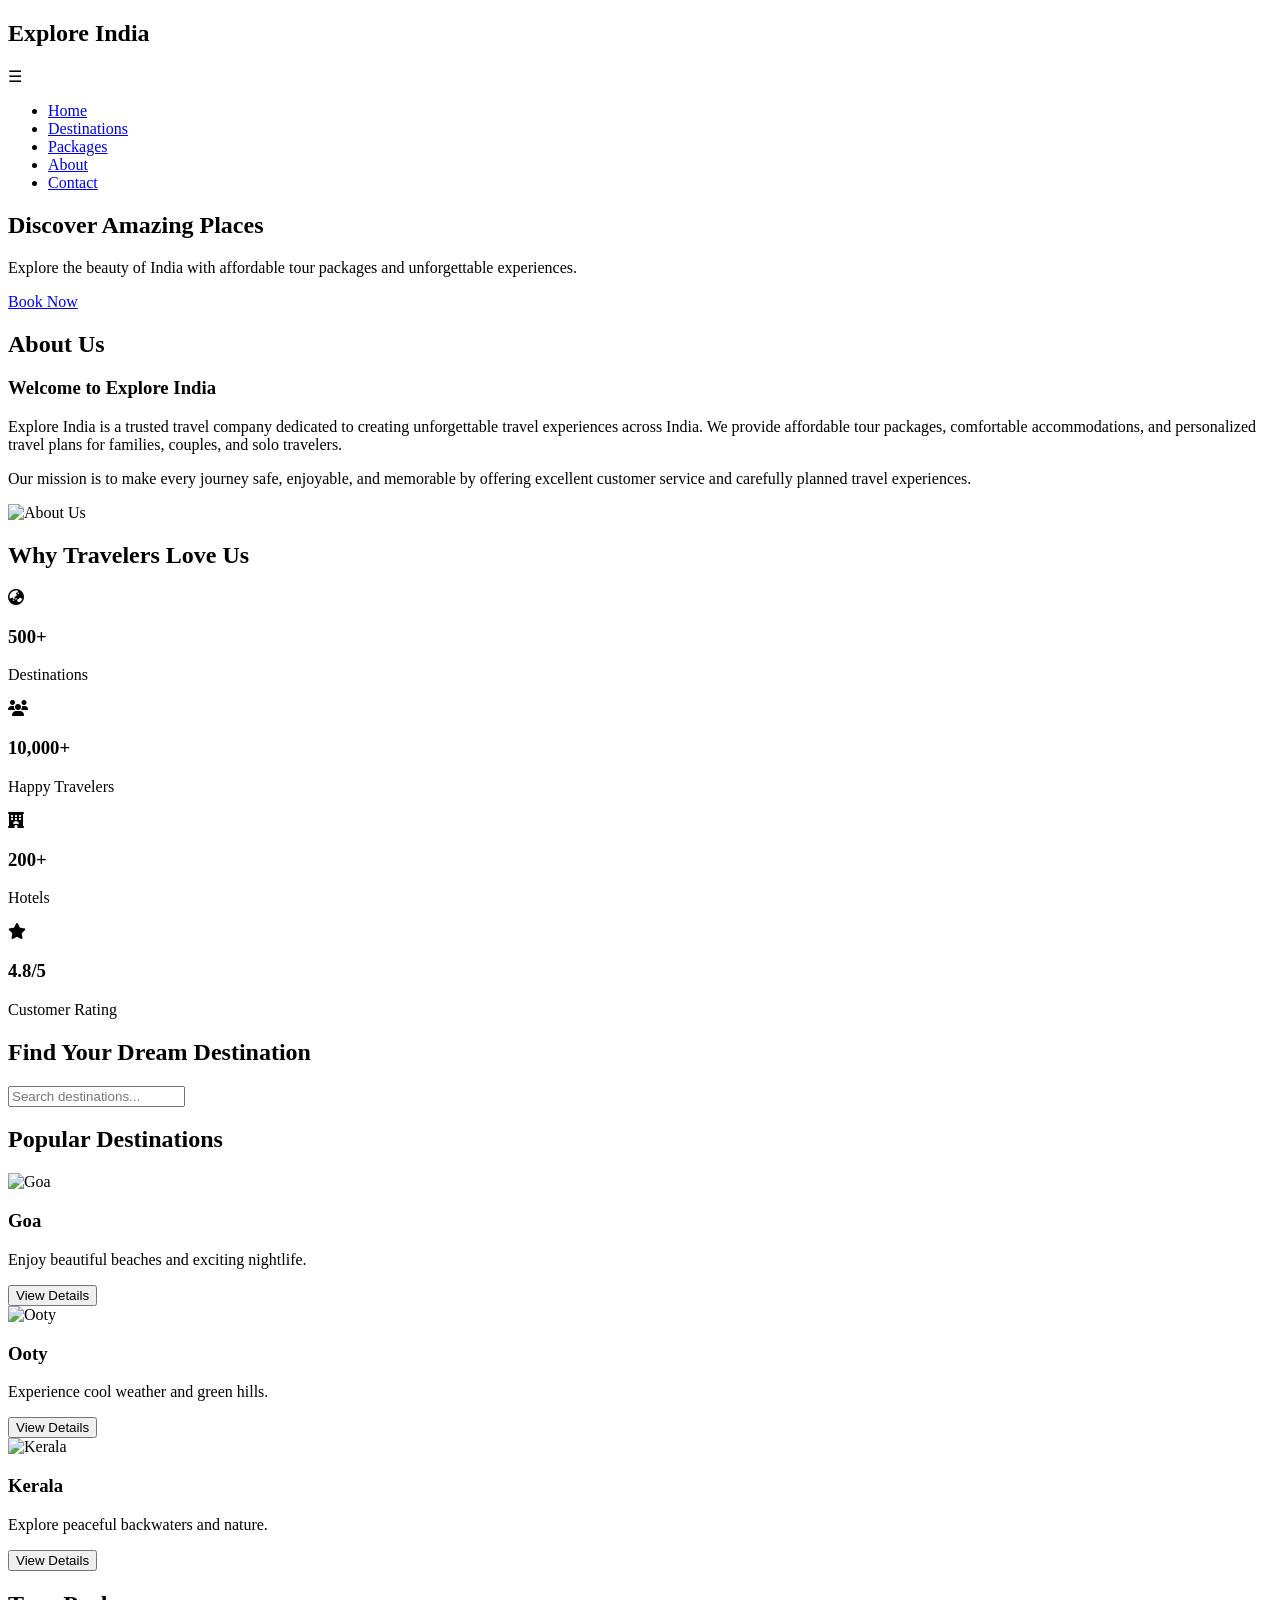
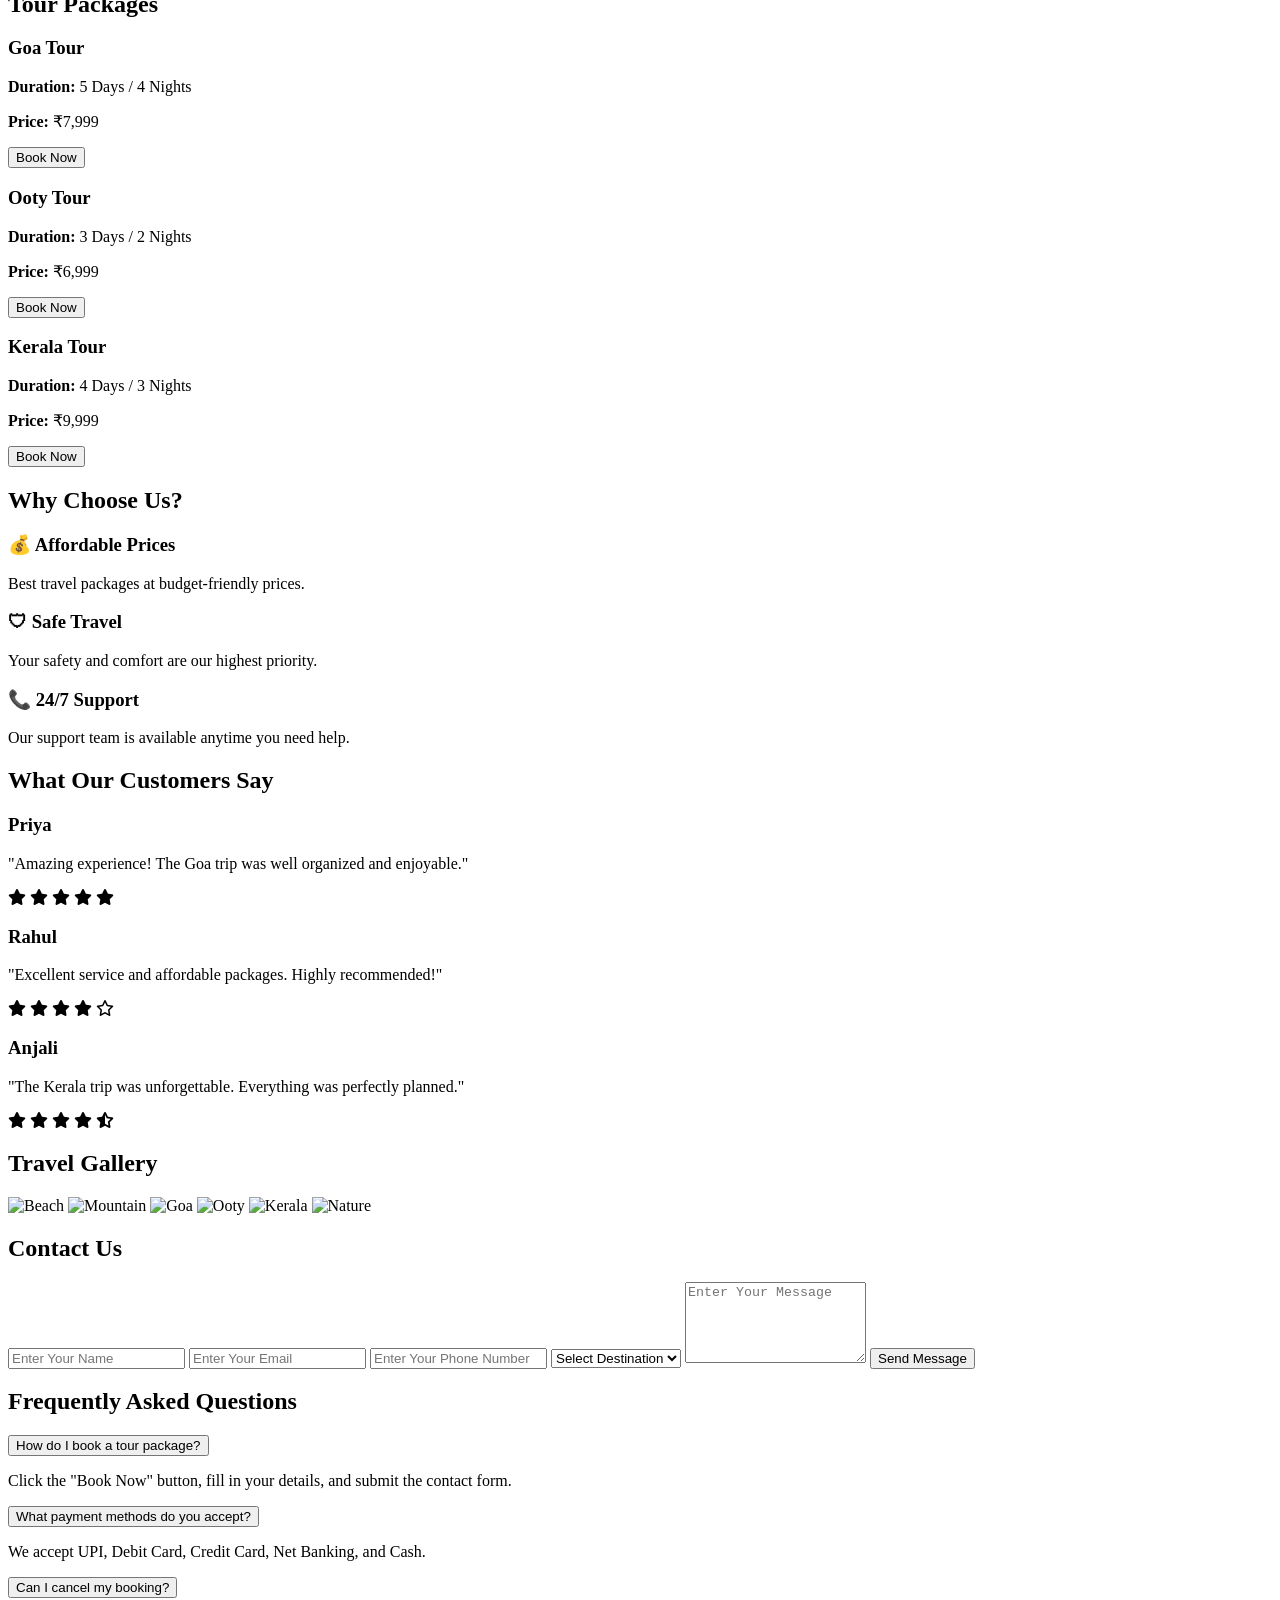
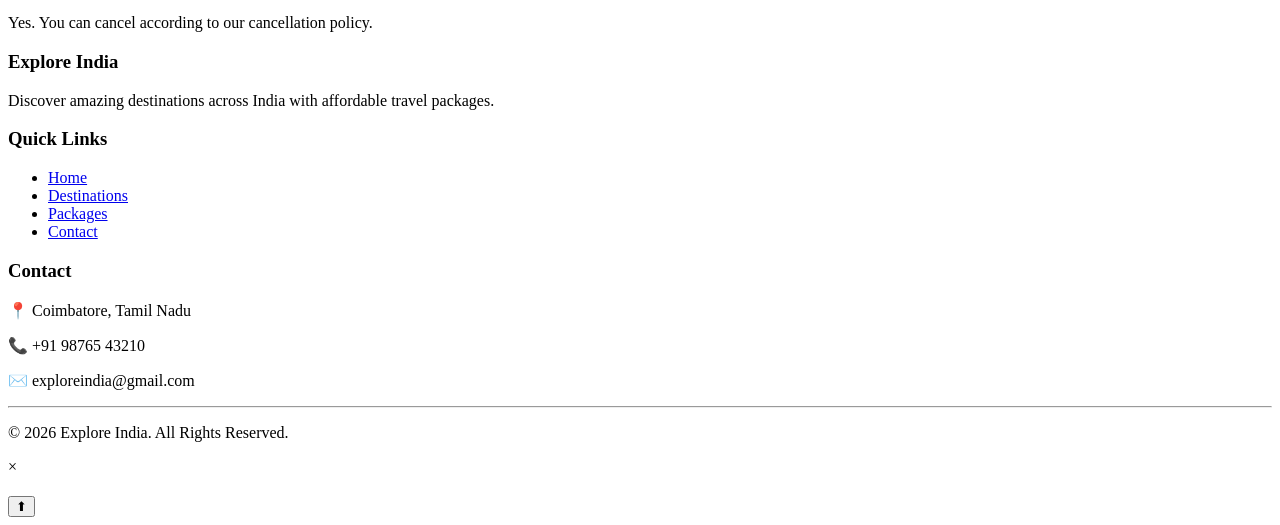
==== commit cf841658: "Add files via upload" ====
--- a/index.html
+++ b/index.html
@@ -1,674 +1,408 @@
 <!DOCTYPE html>
 <html lang="en">
-
 <head>
     <meta charset="UTF-8">
     <meta name="viewport" content="width=device-width, initial-scale=1.0">
-
     <title>Explore India</title>
 
-    <!-- Font Awesome -->
-    <link rel="stylesheet"
-        href="https://cdnjs.cloudflare.com/ajax/libs/font-awesome/6.6.0/css/all.min.css">
-
-    <!-- CSS -->
-    <link rel="stylesheet" href="style.css">
+    <link rel="stylesheet" href="https://cdnjs.cloudflare.com/ajax/libs/font-awesome/6.6.0/css/all.min.css">
+    
+    <link rel="stylesheet" href="css/style.css">
 </head>
-
 <body>
 
-    <!-- Navigation -->
-    <nav>
-
-        <h2>Explore India</h2>
-
-        <div class="menu-toggle" id="menu-toggle">
-            ☰
-        </div>
-
-        <ul id="nav-links">
-            <li><a href="#home">Home</a></li>
-            <li><a href="#destinations">Destinations</a></li>
-            <li><a href="#packages">Packages</a></li>
-            <li><a href="#about">About</a></li>
-            <li><a href="#contact">Contact</a></li>
-        </ul>
-
-    </nav>
-
-
-    <!-- Hero Section -->
+   <nav>
+
+    <h2>Explore India</h2>
+
+    <div class="menu-toggle" id="menu-toggle">
+        ☰
+    </div>
+
+    <ul id="nav-links">
+        <li><a href="#home">Home</a></li>
+        <li><a href="#destinations">Destinations</a></li>
+        <li><a href="#packages">Packages</a></li>
+        <li><a href="#about">About</a></li>
+        <li><a href="#contact">Contact</a></li>
+    </ul>
+
+</nav>
     <section class="hero" id="home">
 
-        <div class="hero-content">
-
-            <h1>Discover Amazing Places</h1>
+    <div class="hero-content">
+
+        <h1>Discover Amazing Places</h1>
+
+        <p>
+            Explore the beauty of India with affordable tour packages and unforgettable experiences.
+        </p>
+
+        <a href="#contact" class="book-btn">Book Now</a>
+
+    </div>
+
+</section>
+<section class="about" id="about">
+
+    <h2>About Us</h2>
+
+    <div class="about-container">
+
+        <div class="about-text">
+
+            <h3>Welcome to Explore India</h3>
 
             <p>
-                Explore the beauty of India with affordable tour packages
-                and unforgettable experiences.
+                Explore India is a trusted travel company dedicated to creating unforgettable travel experiences across India. We provide affordable tour packages, comfortable accommodations, and personalized travel plans for families, couples, and solo travelers.
             </p>
 
-            <a href="#contact" class="book-btn">
-                Book Now
-            </a>
-
-        </div>
-
-    </section>
-
-
-    <!-- Statistics Section -->
-    <section class="stats">
-
-        <h2>Why Travelers Love Us</h2>
-
-        <div class="stats-container">
-
-            <div class="stat-card">
-                <i class="fa-solid fa-earth-asia"></i>
-                <h3>500+</h3>
-                <p>Destinations</p>
-            </div>
-
-            <div class="stat-card">
-                <i class="fa-solid fa-users"></i>
-                <h3>10,000+</h3>
-                <p>Happy Travelers</p>
-            </div>
-
-            <div class="stat-card">
-                <i class="fa-solid fa-hotel"></i>
-                <h3>200+</h3>
-                <p>Hotels</p>
-            </div>
-
-            <div class="stat-card">
-                <i class="fa-solid fa-star"></i>
-                <h3>4.8/5</h3>
-                <p>Customer Rating</p>
-            </div>
-
-        </div>
-
-    </section>
-
-
-    <!-- Search Section -->
-    <section class="search-section">
-
-        <h2>Find Your Dream Destination</h2>
-
-        <input
-            type="text"
-            id="search"
-            placeholder="Search destinations..."
-        >
-
-    </section>
-
-
-    <!-- Destinations Section -->
-    <section class="destinations" id="destinations">
-
-        <h2>Popular Destinations</h2>
-
-        <div class="destination-container">
-
-            <!-- Goa -->
-            <div class="card" data-name="goa">
-
-                <img
-                    src="https://images.unsplash.com/photo-1512343879784-a960bf40e7f2?w=500"
-                    alt="Goa"
-                >
-
-                <h3>Goa</h3>
-
-                <p>
-                    Enjoy beautiful beaches and exciting nightlife.
-                </p>
-
-                <button
-                    class="details-btn"
-                    onclick="showDetails('Goa')">
-                    View Details
-                </button>
-
-            </div>
-
-
-            <!-- Ooty -->
-            <div class="card" data-name="ooty">
-
-                <img
-                    src="https://images.unsplash.com/photo-1593693397690-362cb9666fc2?w=500"
-                    alt="Ooty"
-                >
-
-                <h3>Ooty</h3>
-
-                <p>
-                    Experience cool weather and green hills.
-                </p>
-
-                <button
-                    class="details-btn"
-                    onclick="showDetails('Ooty')">
-                    View Details
-                </button>
-
-            </div>
-
-
-            <!-- Kerala -->
-            <div class="card" data-name="kerala">
-
-                <img
-                    src="https://images.unsplash.com/photo-1602216056096-3b40cc0c9944?w=500"
-                    alt="Kerala"
-                >
-
-                <h3>Kerala</h3>
-
-                <p>
-                    Explore peaceful backwaters and nature.
-                </p>
-
-                <button
-                    class="details-btn"
-                    onclick="showDetails('Kerala')">
-                    View Details
-                </button>
-
-            </div>
-
-        </div>
-
-    </section>
-
-
-    <!-- Packages Section -->
-    <section class="packages" id="packages">
-
-        <h2>Tour Packages</h2>
-
-        <div class="package-container">
-
-            <div class="package-card">
-
-                <h3>Goa Tour</h3>
-
-                <p>
-                    <strong>Duration:</strong>
-                    5 Days / 4 Nights
-                </p>
-
-                <p>
-                    <strong>Price:</strong>
-                    ₹7,999
-                </p>
-
-                <button onclick="bookPackage('Goa')">
-                    Book Now
-                </button>
-
-            </div>
-
-
-            <div class="package-card">
-
-                <h3>Ooty Tour</h3>
-
-                <p>
-                    <strong>Duration:</strong>
-                    3 Days / 2 Nights
-                </p>
-
-                <p>
-                    <strong>Price:</strong>
-                    ₹6,999
-                </p>
-
-                <button onclick="bookPackage('Ooty')">
-                    Book Now
-                </button>
-
-            </div>
-
-
-            <div class="package-card">
-
-                <h3>Kerala Tour</h3>
-
-                <p>
-                    <strong>Duration:</strong>
-                    4 Days / 3 Nights
-                </p>
-
-                <p>
-                    <strong>Price:</strong>
-                    ₹9,999
-                </p>
-
-                <button onclick="bookPackage('Kerala')">
-                    Book Now
-                </button>
-
-            </div>
-
-        </div>
-
-    </section>
-
-
-    <!-- About Section -->
-    <section class="about" id="about">
-
-        <h2>About Us</h2>
-
-        <div class="about-container">
-
-            <div class="about-text">
-
-                <h3>Welcome to Explore India</h3>
-
-                <p>
-                    Explore India is a travel website that helps travelers
-                    discover beautiful destinations across India.
-                </p>
-
-                <p>
-                    We provide affordable tour packages, comfortable
-                    accommodations, and carefully planned travel experiences
-                    for families, couples, and solo travelers.
-                </p>
-
-                <p>
-                    Our goal is to make every journey safe, enjoyable,
-                    comfortable, and memorable.
-                </p>
-
-            </div>
-
-
-            <div class="about-image">
-
-                <img
-                    src="places-to-visit.jpg"
-                    alt="Beautiful places to visit in India"
-                >
-
-            </div>
-
-        </div>
-
-    </section>
-
-
-    <!-- Why Choose Us -->
-    <section class="why-us">
-
-        <h2>Why Choose Us?</h2>
-
-        <div class="why-container">
-
-            <div class="why-card">
-
-                <h3>💰 Affordable Prices</h3>
-
-                <p>
-                    Best travel packages at budget-friendly prices.
-                </p>
-
-            </div>
-
-
-            <div class="why-card">
-
-                <h3>🛡 Safe Travel</h3>
-
-                <p>
-                    Your safety and comfort are our highest priority.
-                </p>
-
-            </div>
-
-
-            <div class="why-card">
-
-                <h3>📞 24/7 Support</h3>
-
-                <p>
-                    Our support team is available anytime you need help.
-                </p>
-
-            </div>
-
-        </div>
-
-    </section>
-
-
-    <!-- Reviews Section -->
-    <section class="reviews">
-
-        <h2>What Our Customers Say</h2>
-
-        <div class="review-container">
-
-            <div class="review-card">
-
-                <h3>Priya</h3>
-
-                <p>
-                    "Amazing experience! The Goa trip was well organized
-                    and enjoyable."
-                </p>
-
-                <span class="stars">
-
-                    <i class="fa-solid fa-star"></i>
-                    <i class="fa-solid fa-star"></i>
-                    <i class="fa-solid fa-star"></i>
-                    <i class="fa-solid fa-star"></i>
-                    <i class="fa-solid fa-star"></i>
-
-                </span>
-
-            </div>
-
-
-            <div class="review-card">
-
-                <h3>Rahul</h3>
-
-                <p>
-                    "Excellent service and affordable packages.
-                    Highly recommended!"
-                </p>
-
-                <span class="stars">
-
-                    <i class="fa-solid fa-star"></i>
-                    <i class="fa-solid fa-star"></i>
-                    <i class="fa-solid fa-star"></i>
-                    <i class="fa-solid fa-star"></i>
-                    <i class="fa-regular fa-star"></i>
-
-                </span>
-
-            </div>
-
-
-            <div class="review-card">
-
-                <h3>Anjali</h3>
-
-                <p>
-                    "The Kerala trip was unforgettable.
-                    Everything was perfectly planned."
-                </p>
-
-                <span class="stars">
-
-                    <i class="fa-solid fa-star"></i>
-                    <i class="fa-solid fa-star"></i>
-                    <i class="fa-solid fa-star"></i>
-                    <i class="fa-solid fa-star"></i>
-                    <i class="fa-solid fa-star-half-stroke"></i>
-
-                </span>
-
-            </div>
-
-        </div>
-
-    </section>
-
-
-    <!-- Gallery Section -->
-    <section class="gallery">
-
-        <h2>Travel Gallery</h2>
-
-        <div class="gallery-container">
-
-            <img src="Beach.avif" alt="Beach">
-
-            <img src="mountain.avif" alt="Mountain">
-
-            <img src="goa.jfif" alt="Goa">
-
-            <img src="ooty.jfif" alt="Ooty">
-
-            <img src="Kerala.jfif" alt="Kerala">
-
-            <img src="Nature.avif" alt="Nature">
-
-        </div>
-
-    </section>
-
-
-    <!-- Contact Section -->
-    <section class="contact" id="contact">
-
-        <h2>Contact Us</h2>
-
-        <form class="contact-form" id="contact-form">
-
-            <input
-                type="text"
-                id="name"
-                placeholder="Enter Your Name"
-                required
-            >
-
-            <input
-                type="email"
-                id="email"
-                placeholder="Enter Your Email"
-                required
-            >
-
-            <input
-                type="tel"
-                id="phone"
-                placeholder="Enter Your Phone Number"
-                required
-            >
-
-            <select id="destination" required>
-
-                <option value="">
-                    Select Destination
-                </option>
-
-                <option>Goa</option>
-                <option>Ooty</option>
-                <option>Kerala</option>
-
-            </select>
-
-            <textarea
-                id="message"
-                rows="5"
-                placeholder="Enter Your Message"
-            ></textarea>
-
-            <button type="submit">
-                Send Message
-            </button>
-
-        </form>
-
-    </section>
-
-
-    <!-- FAQ Section -->
-    <section class="faq">
-
-        <h2>Frequently Asked Questions</h2>
-
-
-        <div class="faq-item">
-
-            <button class="faq-question">
-                How do I book a tour package?
-            </button>
-
-            <div class="faq-answer">
-
-                <p>
-                    Click the "Book Now" button, fill in your details,
-                    and submit the contact form.
-                </p>
-
-            </div>
-
-        </div>
-
-
-        <div class="faq-item">
-
-            <button class="faq-question">
-                What payment methods do you accept?
-            </button>
-
-            <div class="faq-answer">
-
-                <p>
-                    We accept UPI, Debit Card, Credit Card,
-                    Net Banking, and Cash.
-                </p>
-
-            </div>
-
-        </div>
-
-
-        <div class="faq-item">
-
-            <button class="faq-question">
-                Can I cancel my booking?
-            </button>
-
-            <div class="faq-answer">
-
-                <p>
-                    Yes. You can cancel according to our
-                    cancellation policy.
-                </p>
-
-            </div>
-
-        </div>
-
-    </section>
-
-
-    <!-- Footer -->
-    <footer class="footer">
-
-        <div class="footer-content">
-
-
-            <div class="footer-section">
-
-                <h3>Explore India</h3>
-
-                <p>
-                    Discover amazing destinations across India
-                    with affordable travel packages.
-                </p>
-
-            </div>
-
-
-            <div class="footer-section">
-
-                <h3>Quick Links</h3>
-
-                <ul>
-
-                    <li>
-                        <a href="#home">Home</a>
-                    </li>
-
-                    <li>
-                        <a href="#destinations">Destinations</a>
-                    </li>
-
-                    <li>
-                        <a href="#packages">Packages</a>
-                    </li>
-
-                    <li>
-                        <a href="#contact">Contact</a>
-                    </li>
-
-                </ul>
-
-            </div>
-
-
-            <div class="footer-section">
-
-                <h3>Contact</h3>
-
-                <p>📍 Coimbatore, Tamil Nadu</p>
-
-                <p>📞 +91 98765 43210</p>
-
-                <p>✉️ exploreindia@gmail.com</p>
-
-            </div>
-
-        </div>
-
-
-        <hr>
-
-
-        <p class="copyright">
-            © 2026 Explore India. All Rights Reserved.
-        </p>
-
-    </footer>
-
-
-    <!-- Destination Popup -->
-    <div id="popup" class="popup">
-
-        <div class="popup-content">
-
-            <span
-                class="close"
-                onclick="closePopup()">
-                &times;
+            <p>
+                Our mission is to make every journey safe, enjoyable, and memorable by offering excellent customer service and carefully planned travel experiences.
+            </p>
+
+        </div>
+
+        <div class="about-image">
+            <img src="images/places-to-visit.jpg" alt="About Us">
+        </div>
+
+    </div>
+
+</section>
+<section class="stats">
+
+    <h2>Why Travelers Love Us</h2>
+
+    <div class="stats-container">
+
+        <div class="stat-card">
+            <i class="fa-solid fa-earth-asia"></i>
+            <h3>500+</h3>
+            <p>Destinations</p>
+        </div>
+
+        <div class="stat-card">
+            <i class="fa-solid fa-users"></i>
+            <h3>10,000+</h3>
+            <p>Happy Travelers</p>
+        </div>
+
+        <div class="stat-card">
+            <i class="fa-solid fa-hotel"></i>
+            <h3>200+</h3>
+            <p>Hotels</p>
+        </div>
+
+        <div class="stat-card">
+            <i class="fa-solid fa-star"></i>
+            <h3>4.8/5</h3>
+            <p>Customer Rating</p>
+        </div>
+
+    </div>
+
+</section>
+<section class="search-section">
+
+    <h2>Find Your Dream Destination</h2>
+
+    <input
+        type="text"
+        id="search"
+        placeholder="Search destinations..."
+    >
+
+</section>
+<section class="destinations" id="destinations">
+
+    <h2>Popular Destinations</h2>
+
+    <div class="destination-container">
+
+        <div class="card" data-name="goa">
+            <img src="https://images.unsplash.com/photo-1512343879784-a960bf40e7f2?w=500" alt="Goa">
+
+            <h3>Goa</h3>
+
+            <p>Enjoy beautiful beaches and exciting nightlife.</p>
+            <button class="details-btn" onclick="showDetails('Goa')">
+    View Details
+</button>
+        </div>
+
+        <div class="card" data-name="ooty">
+            <img src="https://images.unsplash.com/photo-1593693397690-362cb9666fc2?w=500" alt="Ooty">
+
+            <h3>Ooty</h3>
+
+            <p>Experience cool weather and green hills.</p>
+            <button class="details-btn" onclick="showDetails('Ooty')">
+    View Details
+</button>
+        </div>
+
+        <div class="card" data-name="kerala">
+            <img src="https://images.unsplash.com/photo-1602216056096-3b40cc0c9944?w=500" alt="Kerala">
+
+            <h3>Kerala</h3>
+
+            <p>Explore peaceful backwaters and nature.</p>
+            <button class="details-btn" onclick="showDetails('Kerala')">
+    View Details
+</button>
+        </div>
+
+    </div>
+
+</section>
+<section class="packages" id="packages">
+
+    <h2>Tour Packages</h2>
+
+    <div class="package-container">
+
+        <div class="package-card">
+            <h3>Goa Tour</h3>
+            <p><strong>Duration:</strong> 5 Days / 4 Nights</p>
+            <p><strong>Price:</strong> ₹7,999</p>
+            <button onclick="bookPackage('Goa')">Book Now</button>
+        </div>
+
+        <div class="package-card">
+            <h3>Ooty Tour</h3>
+            <p><strong>Duration:</strong> 3 Days / 2 Nights</p>
+            <p><strong>Price:</strong> ₹6,999</p>
+            <button onclick="bookPackage('Ooty')">Book Now</button>
+        </div>
+
+        <div class="package-card">
+            <h3>Kerala Tour</h3>
+            <p><strong>Duration:</strong> 4 Days / 3 Nights</p>
+            <p><strong>Price:</strong> ₹9,999</p>
+            <button onclick="bookPackage('Kerala')">Book Now</button>
+        </div>
+
+    </div>
+
+</section>
+
+<section class="why-us">
+
+    <h2>Why Choose Us?</h2>
+
+    <div class="why-container">
+
+        <div class="why-card">
+            <h3>💰 Affordable Prices</h3>
+            <p>Best travel packages at budget-friendly prices.</p>
+        </div>
+
+        <div class="why-card">
+            <h3>🛡 Safe Travel</h3>
+            <p>Your safety and comfort are our highest priority.</p>
+        </div>
+
+        <div class="why-card">
+            <h3>📞 24/7 Support</h3>
+            <p>Our support team is available anytime you need help.</p>
+        </div>
+
+    </div>
+
+</section>
+<section class="reviews">
+
+    <h2>What Our Customers Say</h2>
+
+    <div class="review-container">
+
+        <div class="review-card">
+            <h3>Priya</h3>
+            <p>"Amazing experience! The Goa trip was well organized and enjoyable."</p>
+            <span class="stars">
+               <i class="fa-solid fa-star"></i>
+               <i class="fa-solid fa-star"></i>
+               <i class="fa-solid fa-star"></i>
+               <i class="fa-solid fa-star"></i>
+               <i class="fa-solid fa-star"></i>
             </span>
-
-            <h2 id="popup-title"></h2>
-
-            <p id="popup-text"></p>
-
-        </div>
-
-    </div>
-
-
-    <!-- Back To Top Button -->
-    <button
-        id="topBtn"
-        onclick="scrollToTop()">
-        ⬆
-    </button>
-
-
-    <!-- JavaScript -->
-    <script src="script.js"></script>
+        </div>
+
+        <div class="review-card">
+            <h3>Rahul</h3>
+            <p>"Excellent service and affordable packages. Highly recommended!"</p>
+            <span class="stars">
+               <i class="fa-solid fa-star"></i>
+               <i class="fa-solid fa-star"></i>
+               <i class="fa-solid fa-star"></i>
+               <i class="fa-solid fa-star"></i>
+               <i class="fa-regular fa-star"></i>
+            </span>
+        </div>
+
+        <div class="review-card">
+            <h3>Anjali</h3>
+            <p>"The Kerala trip was unforgettable. Everything was perfectly planned."</p>
+            <span class="stars">
+               <i class="fa-solid fa-star"></i>
+               <i class="fa-solid fa-star"></i>
+               <i class="fa-solid fa-star"></i>
+               <i class="fa-solid fa-star"></i>
+               <i class="fa-solid fa-star-half-stroke"></i>
+            </span>
+        </div>
+
+    </div>
+
+</section>
+<section class="gallery">
+
+    <h2>Travel Gallery</h2>
+
+    <div class="gallery-container">
+
+        <img src="images/beach.avif" alt="Beach">
+
+        <img src="images/mountain.avif" alt="Mountain">
+
+        <img src="images/goa.jfif" alt="Goa">
+
+        <img src="images/ooty.jfif" alt="Ooty">
+
+        <img src="images/kerala.jfif" alt="Kerala">
+
+        <img src="images/Nature.avif" alt="Nature">
+
+    </div>
+
+</section>
+<section class="contact" id="contact">
+
+    <h2>Contact Us</h2>
+
+    <form class="contact-form" id="contact-form">
+
+    <input type="text" id="name" placeholder="Enter Your Name" required>
+
+    <input type="email" id="email" placeholder="Enter Your Email" required>
+
+    <input type="tel" id="phone" placeholder="Enter Your Phone Number" required>
+
+    <select id="destination" required>
+        <option value="">Select Destination</option>
+        <option>Goa</option>
+        <option>Ooty</option>
+        <option>Kerala</option>
+    </select>
+
+    <textarea id="message" rows="5" placeholder="Enter Your Message"></textarea>
+
+    <button type="submit">Send Message</button>
+
+</form>
+
+</section>
+<section class="faq">
+
+    <h2>Frequently Asked Questions</h2>
+
+    <div class="faq-item">
+
+        <button class="faq-question">
+            How do I book a tour package?
+        </button>
+
+        <div class="faq-answer">
+            <p>
+                Click the "Book Now" button, fill in your details, and submit the contact form.
+            </p>
+        </div>
+
+    </div>
+
+    <div class="faq-item">
+
+        <button class="faq-question">
+            What payment methods do you accept?
+        </button>
+
+        <div class="faq-answer">
+            <p>
+                We accept UPI, Debit Card, Credit Card, Net Banking, and Cash.
+            </p>
+        </div>
+
+    </div>
+
+    <div class="faq-item">
+
+        <button class="faq-question">
+            Can I cancel my booking?
+        </button>
+
+        <div class="faq-answer">
+            <p>
+                Yes. You can cancel according to our cancellation policy.
+            </p>
+        </div>
+
+    </div>
+
+</section>
+<footer class="footer">
+
+    <div class="footer-content">
+
+        <div class="footer-section">
+            <h3>Explore India</h3>
+            <p>Discover amazing destinations across India with affordable travel packages.</p>
+        </div>
+
+        <div class="footer-section">
+            <h3>Quick Links</h3>
+            <ul>
+                <li><a href="#">Home</a></li>
+                <li><a href="#">Destinations</a></li>
+                <li><a href="#">Packages</a></li>
+                <li><a href="#">Contact</a></li>
+            </ul>
+        </div>
+
+        <div class="footer-section">
+            <h3>Contact</h3>
+            <p>📍 Coimbatore, Tamil Nadu</p>
+            <p>📞 +91 98765 43210</p>
+            <p>✉️ exploreindia@gmail.com</p>
+        </div>
+
+    </div>
+
+    <hr>
+
+    <p class="copyright">
+        © 2026 Explore India. All Rights Reserved.
+    </p>
+
+</footer>
+<div id="popup" class="popup">
+
+    <div class="popup-content">
+
+        <span class="close" onclick="closePopup()">&times;</span>
+
+        <h2 id="popup-title"></h2>
+
+        <p id="popup-text"></p>
+
+    </div>
+
+</div>
+<button id="topBtn" onclick="scrollToTop()">
+    ⬆
+</button>
+
+    <script src="js/script.js"></script>
 
 </body>
-
 </html>
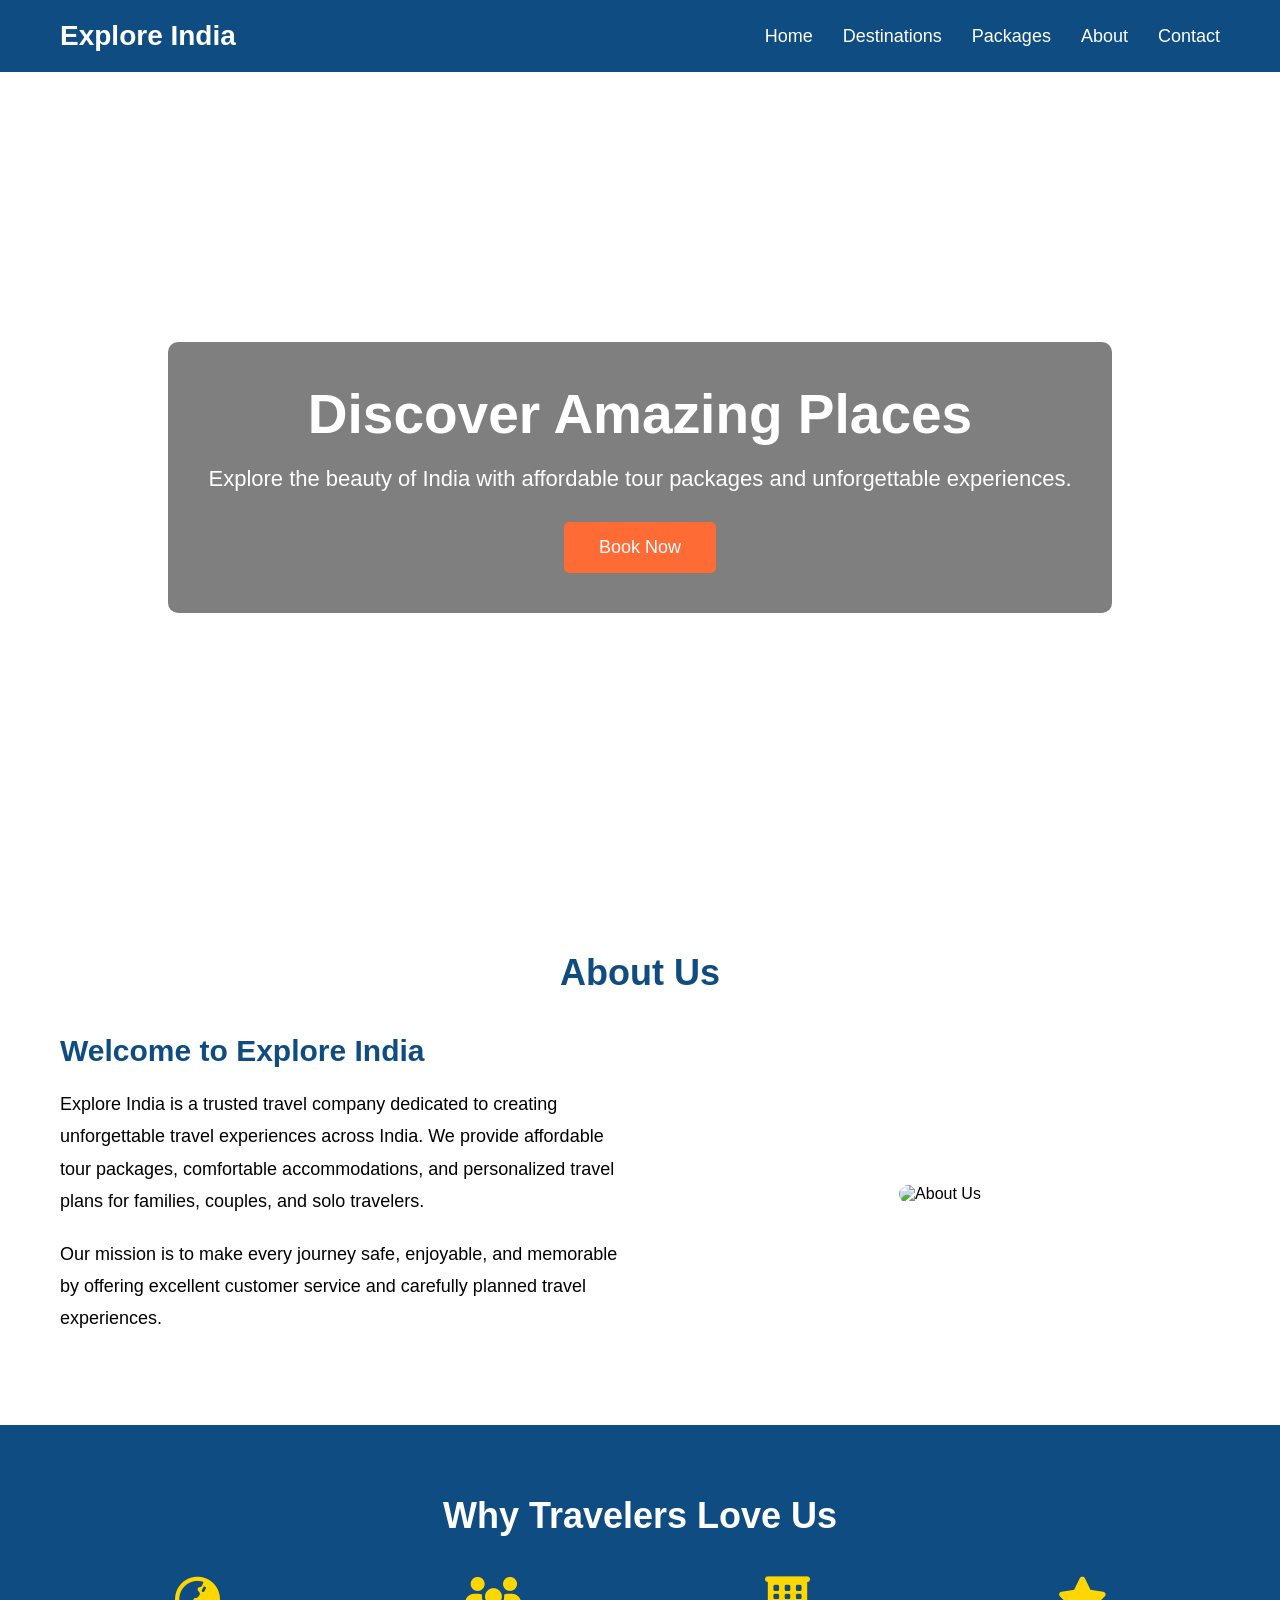
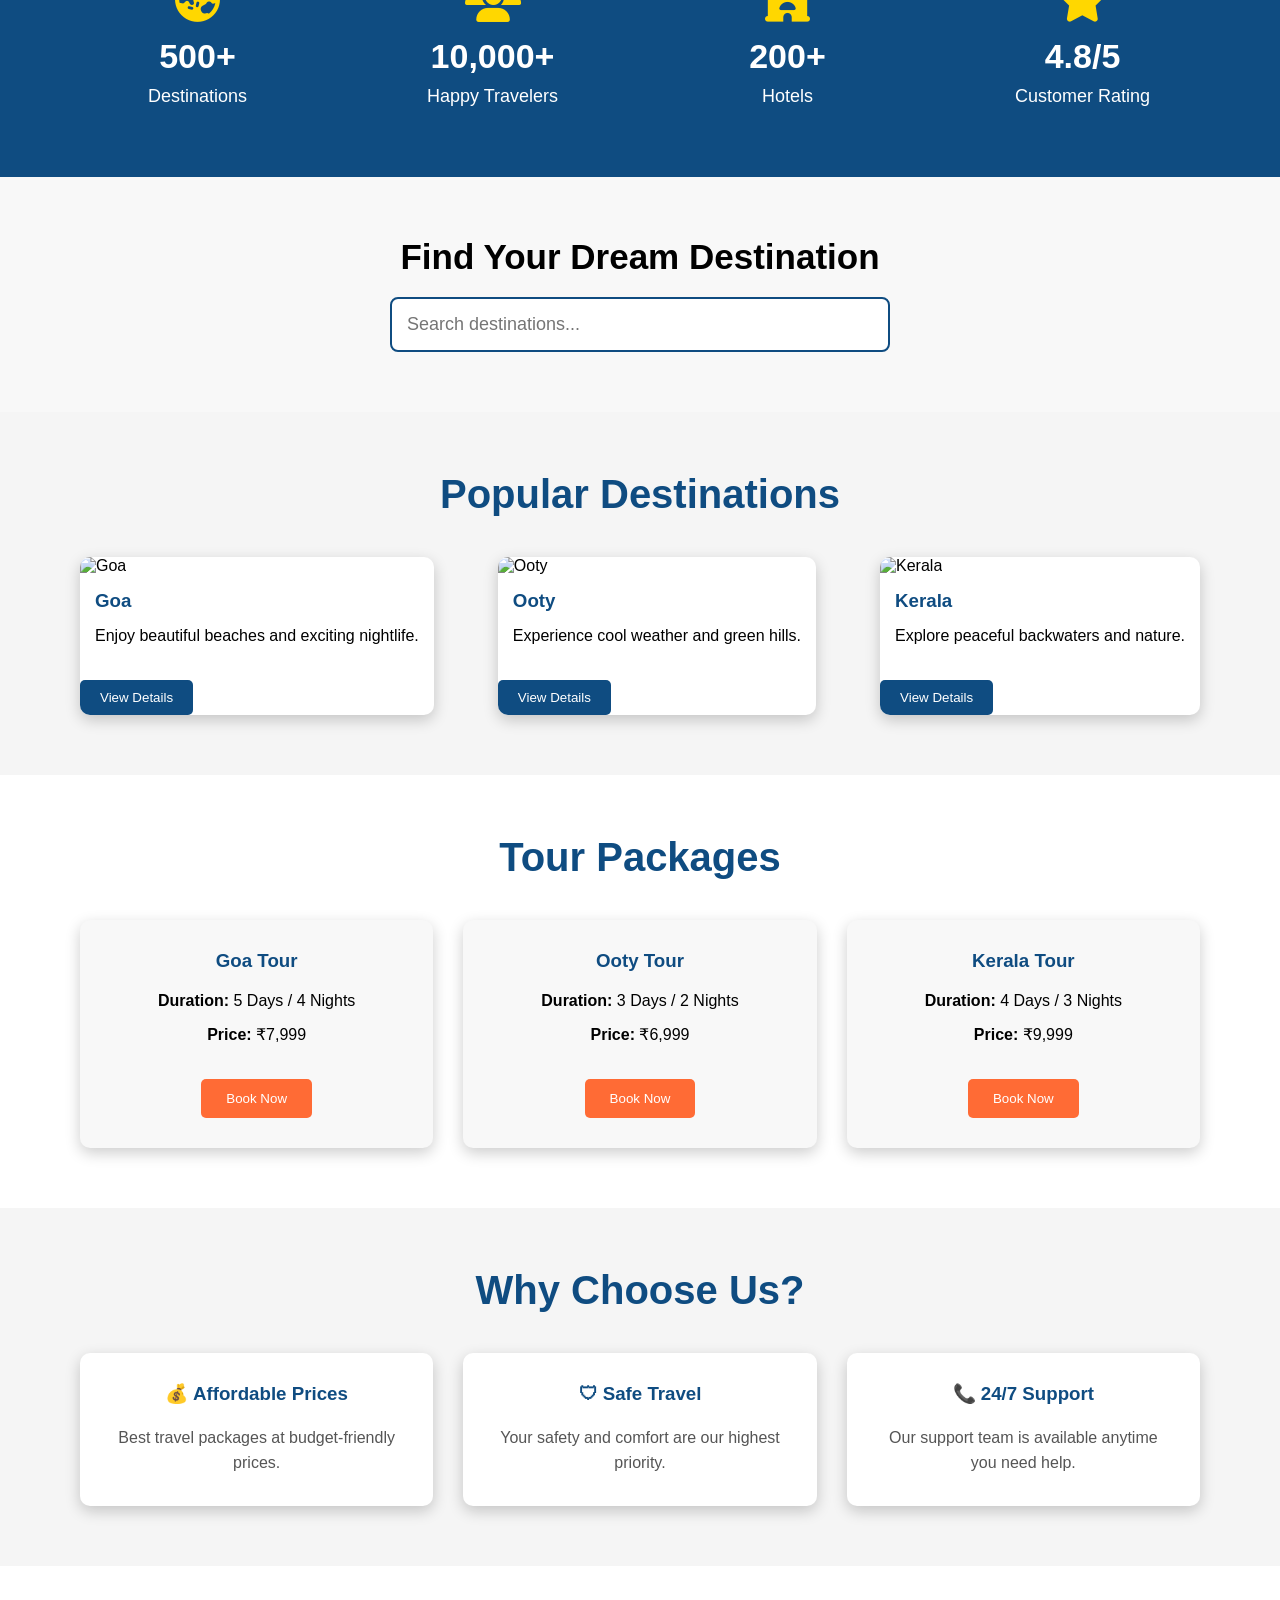
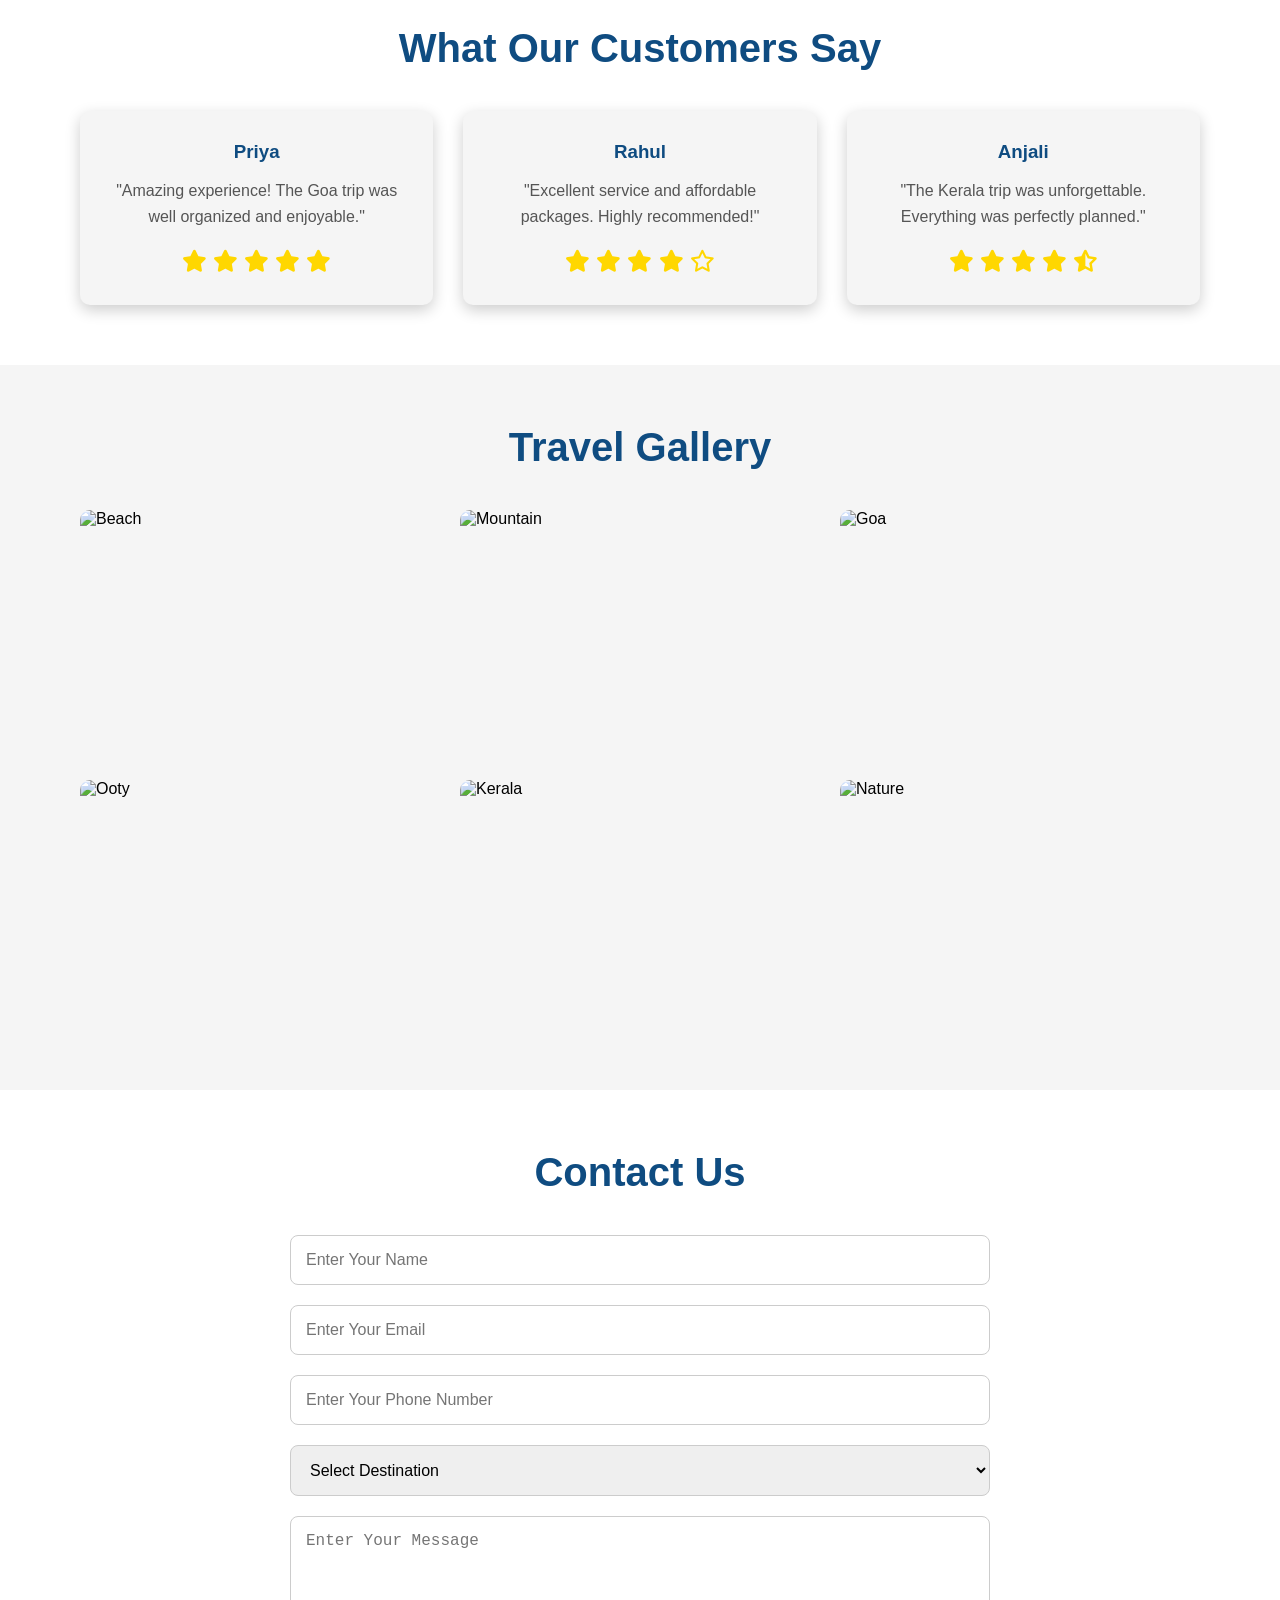
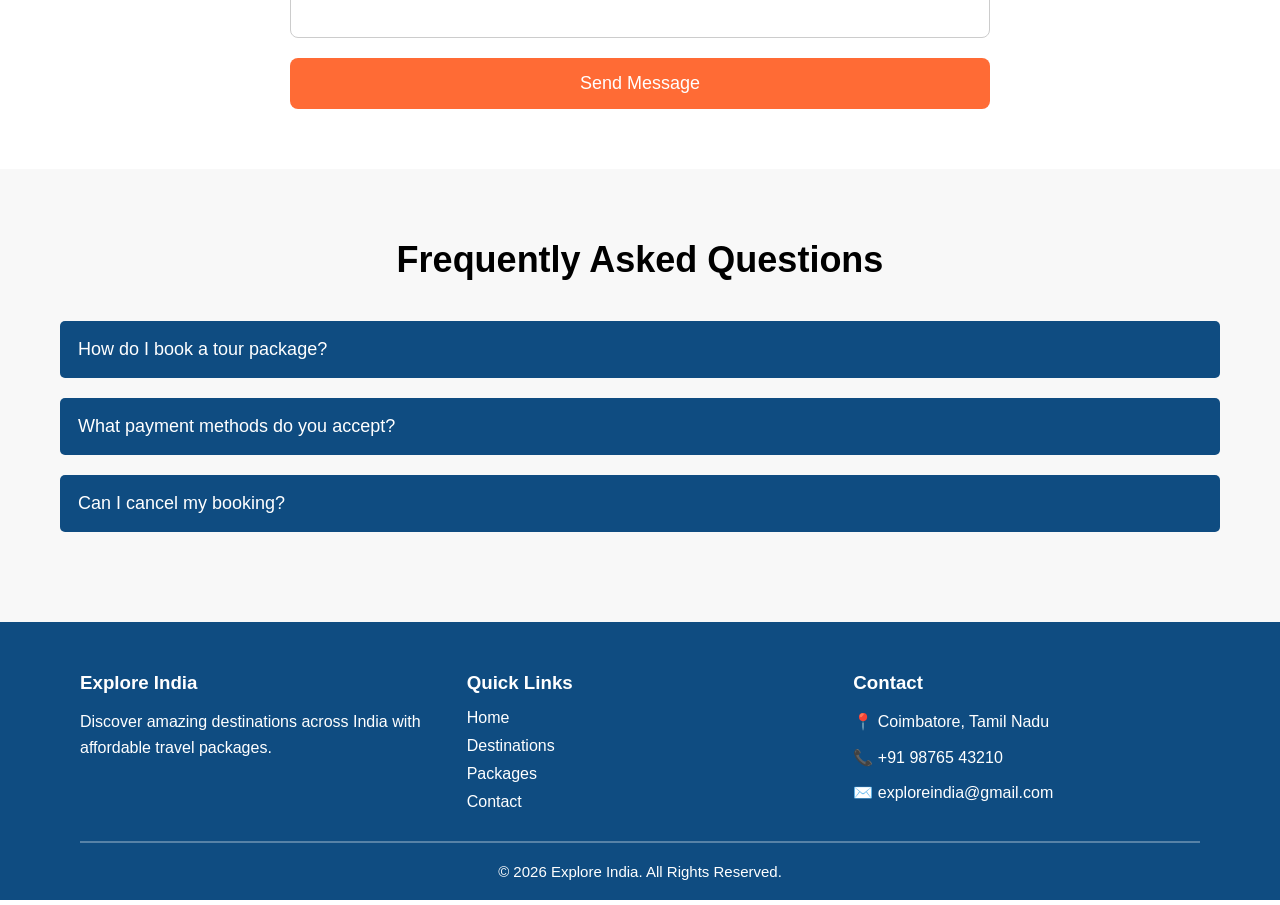
==== commit 2d43e586: "Update index.html" ====
--- a/index.html
+++ b/index.html
@@ -7,7 +7,7 @@
 
     <link rel="stylesheet" href="https://cdnjs.cloudflare.com/ajax/libs/font-awesome/6.6.0/css/all.min.css">
     
-    <link rel="stylesheet" href="css/style.css">
+    <link rel="stylesheet" href="style.css">
 </head>
 <body>
 
@@ -405,4 +405,4 @@
     <script src="js/script.js"></script>
 
 </body>
-</html>+</html>
--- a/style.css
+++ b/style.css
@@ -0,0 +1,694 @@
+html{
+    scroll-behavior:smooth;
+}
+
+* {
+    margin: 0;
+    padding: 0;
+    box-sizing: border-box;
+}
+
+body {
+    font-family: Arial, sans-serif;
+}
+
+nav {
+    background-color: #0F4C81;
+    color: white;
+    display: flex;
+    justify-content: space-between;
+    align-items: center;
+    padding: 20px 60px;
+}
+
+nav h2 {
+    font-size: 28px;
+}
+
+nav ul {
+    display: flex;
+    list-style: none;
+}
+
+nav ul li {
+    margin-left: 30px;
+}
+
+nav ul li a {
+    text-decoration: none;
+    color: white;
+    font-size: 18px;
+    transition: 0.3s;
+}
+
+nav ul li a:hover {
+    color: yellow;
+}
+.hero{
+    height:90vh;
+    background-image:url("https://images.unsplash.com/photo-1501785888041-af3ef285b470?w=1600");
+    background-size:cover;
+    background-position:center;
+
+    display:flex;
+    justify-content:center;
+    align-items:center;
+
+    text-align:center;
+}
+
+.hero-content{
+    background:rgba(0,0,0,0.5);
+    color:white;
+    padding:40px;
+    border-radius:10px;
+}
+
+.hero-content h1{
+    font-size:55px;
+    margin-bottom:20px;
+}
+
+.hero-content p{
+    font-size:22px;
+    margin-bottom:30px;
+}
+
+.hero-content .book-btn{
+    display:inline-block;
+    padding:15px 35px;
+    background:#ff6b35;
+    color:white;
+    text-decoration:none;
+    border-radius:5px;
+    font-size:18px;
+    transition:0.3s;
+}
+
+.hero-content .book-btn:hover{
+    background:#e85d2f;
+}
+
+.destinations{
+    padding:60px 80px;
+    background:#f5f5f5;
+}
+
+.destinations h2{
+    text-align:center;
+    margin-bottom:40px;
+    font-size:40px;
+    color:#0F4C81;
+}
+
+.destination-container{
+    display:flex;
+    justify-content:space-between;
+    gap:30px;
+}
+
+.card{
+    background:white;
+    border-radius:10px;
+    overflow:hidden;
+    box-shadow:0 5px 15px rgba(0,0,0,0.2);
+    transition:0.3s;
+}
+
+.card:hover{
+    transform:translateY(-10px);
+    box-shadow:0 10px 25px rgba(0,0,0,0.3);
+}
+
+.card img{
+    width:100%;
+    height:220px;
+    object-fit:cover;
+}
+
+.card h3{
+    padding:15px;
+    color:#0F4C81;
+}
+
+.card p{
+    padding:0 15px 20px;
+}
+.packages{
+    padding:60px 80px;
+    background:white;
+}
+
+.packages h2{
+    text-align:center;
+    font-size:40px;
+    color:#0F4C81;
+    margin-bottom:40px;
+}
+
+.package-container{
+    display:flex;
+    justify-content:space-between;
+    gap:30px;
+}
+
+.package-card{
+    background:#f8f8f8;
+    padding:30px;
+    border-radius:10px;
+    box-shadow:0 5px 15px rgba(0,0,0,0.2);
+    text-align:center;
+    flex:1;
+}
+
+.package-card h3{
+    color:#0F4C81;
+    margin-bottom:20px;
+}
+
+.package-card p{
+    margin:15px 0;
+}
+
+.package-card button{
+    margin-top:20px;
+    padding:12px 25px;
+    background:#ff6b35;
+    color:white;
+    border:none;
+    border-radius:5px;
+    cursor:pointer;
+}
+
+.package-card button:hover{
+    background:#e85d2f;
+}
+.why-us{
+    padding:60px 80px;
+    background:#f5f5f5;
+}
+
+.why-us h2{
+    text-align:center;
+    font-size:40px;
+    color:#0F4C81;
+    margin-bottom:40px;
+}
+
+.why-container{
+    display:flex;
+    gap:30px;
+}
+
+.why-card{
+    background:white;
+    padding:30px;
+    border-radius:10px;
+    box-shadow:0 5px 15px rgba(0,0,0,0.2);
+    flex:1;
+    text-align:center;
+    transition:0.3s;
+}
+
+.why-card:hover{
+    transform:translateY(-10px);
+}
+
+.why-card h3{
+    color:#0F4C81;
+    margin-bottom:20px;
+}
+
+.why-card p{
+    color:#555;
+    line-height:1.6;
+}
+.reviews{
+    padding:60px 80px;
+    background:white;
+}
+
+.reviews h2{
+    text-align:center;
+    font-size:40px;
+    color:#0F4C81;
+    margin-bottom:40px;
+}
+
+.review-container{
+    display:flex;
+    gap:30px;
+}
+
+.review-card{
+    flex:1;
+    background:#f5f5f5;
+    padding:30px;
+    border-radius:10px;
+    text-align:center;
+    box-shadow:0 5px 15px rgba(0,0,0,0.2);
+    transition:0.3s;
+}
+
+.review-card:hover{
+    transform:translateY(-10px);
+}
+
+.review-card h3{
+    color:#0F4C81;
+    margin-bottom:15px;
+}
+
+.review-card p{
+    color:#555;
+    margin-bottom:20px;
+    line-height:1.6;
+}
+
+.review-card span{
+    font-size:22px;
+}
+.stars{
+    color: gold;
+    font-size: 22px;
+}
+.gallery{
+    padding:60px 80px;
+    background:#f5f5f5;
+}
+
+.gallery h2{
+    text-align:center;
+    font-size:40px;
+    color:#0F4C81;
+    margin-bottom:40px;
+}
+
+.gallery-container{
+    display:grid;
+    grid-template-columns:repeat(3,1fr);
+    gap:20px;
+}
+
+.gallery-container img{
+    width:100%;
+    height:250px;
+    object-fit:cover;
+    border-radius:10px;
+    transition:0.3s;
+    cursor:pointer;
+}
+
+.gallery-container img:hover{
+    transform:scale(1.05);
+}
+.contact{
+    padding:60px 80px;
+    background:white;
+}
+
+.contact h2{
+    text-align:center;
+    color:#0F4C81;
+    font-size:40px;
+    margin-bottom:40px;
+}
+
+.contact-form{
+    max-width:700px;
+    margin:auto;
+    display:flex;
+    flex-direction:column;
+    gap:20px;
+}
+
+.contact-form input,
+.contact-form select,
+.contact-form textarea{
+    padding:15px;
+    border:1px solid #ccc;
+    border-radius:8px;
+    font-size:16px;
+}
+
+.contact-form textarea{
+    resize:none;
+}
+
+.contact-form button{
+    background:#ff6b35;
+    color:white;
+    padding:15px;
+    border:none;
+    border-radius:8px;
+    font-size:18px;
+    cursor:pointer;
+}
+
+.contact-form button:hover{
+    background:#e85d2f;
+}
+.footer{
+    background:#0F4C81;
+    color:white;
+    padding:50px 80px 20px;
+}
+
+.footer-content{
+    display:flex;
+    justify-content:space-between;
+    gap:40px;
+    margin-bottom:20px;
+}
+
+.footer-section{
+    flex:1;
+}
+
+.footer-section h3{
+    margin-bottom:15px;
+}
+
+.footer-section p{
+    margin-bottom:10px;
+    line-height:1.6;
+}
+
+.footer-section ul{
+    list-style:none;
+}
+
+.footer-section ul li{
+    margin-bottom:10px;
+}
+
+.footer-section ul li a{
+    text-decoration:none;
+    color:white;
+}
+
+.footer-section ul li a:hover{
+    color:yellow;
+}
+
+.footer hr{
+    border:1px solid rgba(255,255,255,0.3);
+    margin:20px 0;
+}
+
+.copyright{
+    text-align:center;
+    font-size:15px;
+}
+/* Hamburger Menu */
+.menu-toggle{
+    display:none;
+    font-size:30px;
+    cursor:pointer;
+}
+/* ===========================
+   Responsive Design
+=========================== */
+
+@media (max-width:768px){
+
+    .menu-toggle{
+        display:block;
+    }
+
+    nav{
+        flex-direction:row;
+        justify-content:space-between;
+        align-items:center;
+        padding:20px;
+    }
+
+    nav ul{
+        display:none;
+        flex-direction:column;
+        width:100%;
+        margin-top:20px;
+    }
+
+    nav ul.active{
+        display:flex;
+    }
+
+    nav ul li{
+        margin:10px 0;
+    }
+
+    .hero-content h1{
+        font-size:35px;
+    }
+
+    .hero-content p{
+        font-size:18px;
+    }
+
+    .destination-container{
+        flex-direction:column;
+    }
+
+    .package-container{
+        flex-direction:column;
+    }
+
+    .why-container{
+        flex-direction:column;
+    }
+
+    .review-container{
+        flex-direction:column;
+    }
+
+    .gallery-container{
+        grid-template-columns:1fr;
+    }
+
+    .footer-content{
+        flex-direction:column;
+    }
+
+    .contact{
+        padding:40px 20px;
+    }
+
+    .destinations,
+    .packages,
+    .why-us,
+    .reviews,
+    .gallery{
+        padding:40px 20px;
+    }
+}
+/* Scroll Animation */
+
+.hidden{
+    opacity:0;
+    transform:translateY(50px);
+    transition:all 1s ease;
+}
+
+.show{
+    opacity:1;
+    transform:translateY(0);
+}
+.search-section{
+    text-align:center;
+    padding:60px 20px;
+    background:#f8f8f8;
+}
+
+.search-section h2{
+    margin-bottom:20px;
+    font-size:35px;
+}
+
+.search-section input{
+    width:60%;
+    max-width:500px;
+    padding:15px;
+    font-size:18px;
+    border:2px solid #0F4C81;
+    border-radius:8px;
+    outline:none;
+}
+
+.search-section input:focus{
+    border-color:#ff6b35;
+}
+.popup{
+    display:none;
+    position:fixed;
+    top:0;
+    left:0;
+    width:100%;
+    height:100%;
+    background:rgba(0,0,0,0.6);
+}
+
+.popup-content{
+    background:white;
+    width:400px;
+    margin:100px auto;
+    padding:30px;
+    border-radius:10px;
+    position:relative;
+    text-align:center;
+}
+
+.close{
+    position:absolute;
+    top:10px;
+    right:20px;
+    font-size:30px;
+    cursor:pointer;
+}
+
+.details-btn{
+    margin-top:15px;
+    padding:10px 20px;
+    background:#0F4C81;
+    color:white;
+    border:none;
+    border-radius:5px;
+    cursor:pointer;
+}
+
+.details-btn:hover{
+    background:#08345c;
+}
+#topBtn{
+    position:fixed;
+    bottom:20px;
+    right:20px;
+    display:none;
+    padding:15px;
+    font-size:20px;
+    border:none;
+    border-radius:50%;
+    background:#0F4C81;
+    color:white;
+    cursor:pointer;
+    box-shadow:0 4px 10px rgba(0,0,0,0.3);
+}
+
+#topBtn:hover{
+    background:#08345c;
+}
+.stats{
+    padding:70px 60px;
+    background:#0F4C81;
+    color:white;
+    text-align:center;
+}
+
+.stats h2{
+    font-size:36px;
+    margin-bottom:40px;
+}
+
+.stats-container{
+    display:flex;
+    justify-content:space-around;
+    flex-wrap:wrap;
+    gap:20px;
+}
+
+.stat-card{
+    width:220px;
+}
+
+.stat-card i{
+    font-size:45px;
+    margin-bottom:15px;
+    color:#FFD700;
+}
+
+.stat-card h3{
+    font-size:34px;
+    margin-bottom:10px;
+}
+
+.stat-card p{
+    font-size:18px;
+}
+.faq{
+    padding:70px 60px;
+    background:#f8f8f8;
+}
+
+.faq h2{
+    text-align:center;
+    margin-bottom:40px;
+    font-size:36px;
+}
+
+.faq-item{
+    margin-bottom:20px;
+}
+
+.faq-question{
+    width:100%;
+    padding:18px;
+    background:#0F4C81;
+    color:white;
+    border:none;
+    text-align:left;
+    font-size:18px;
+    cursor:pointer;
+    border-radius:5px;
+}
+
+.faq-answer{
+    display:none;
+    padding:15px;
+    background:white;
+    border:1px solid #ddd;
+}
+.about{
+    padding:70px 60px;
+}
+
+.about h2{
+    text-align:center;
+    font-size:36px;
+    color:#0F4C81;
+    margin-bottom:40px;
+}
+
+.about-container{
+    display:flex;
+    align-items:center;
+    justify-content:space-between;
+    gap:40px;
+    flex-wrap:wrap;
+}
+
+.about-text{
+    flex:1;
+}
+
+.about-text h3{
+    font-size:30px;
+    margin-bottom:20px;
+    color:#0F4C81;
+}
+
+.about-text p{
+    font-size:18px;
+    line-height:1.8;
+    margin-bottom:20px;
+}
+
+.about-image{
+    flex:1;
+    text-align:center;
+}
+
+.about-image img{
+    width:100%;
+    max-width:500px;
+    border-radius:10px;
+}
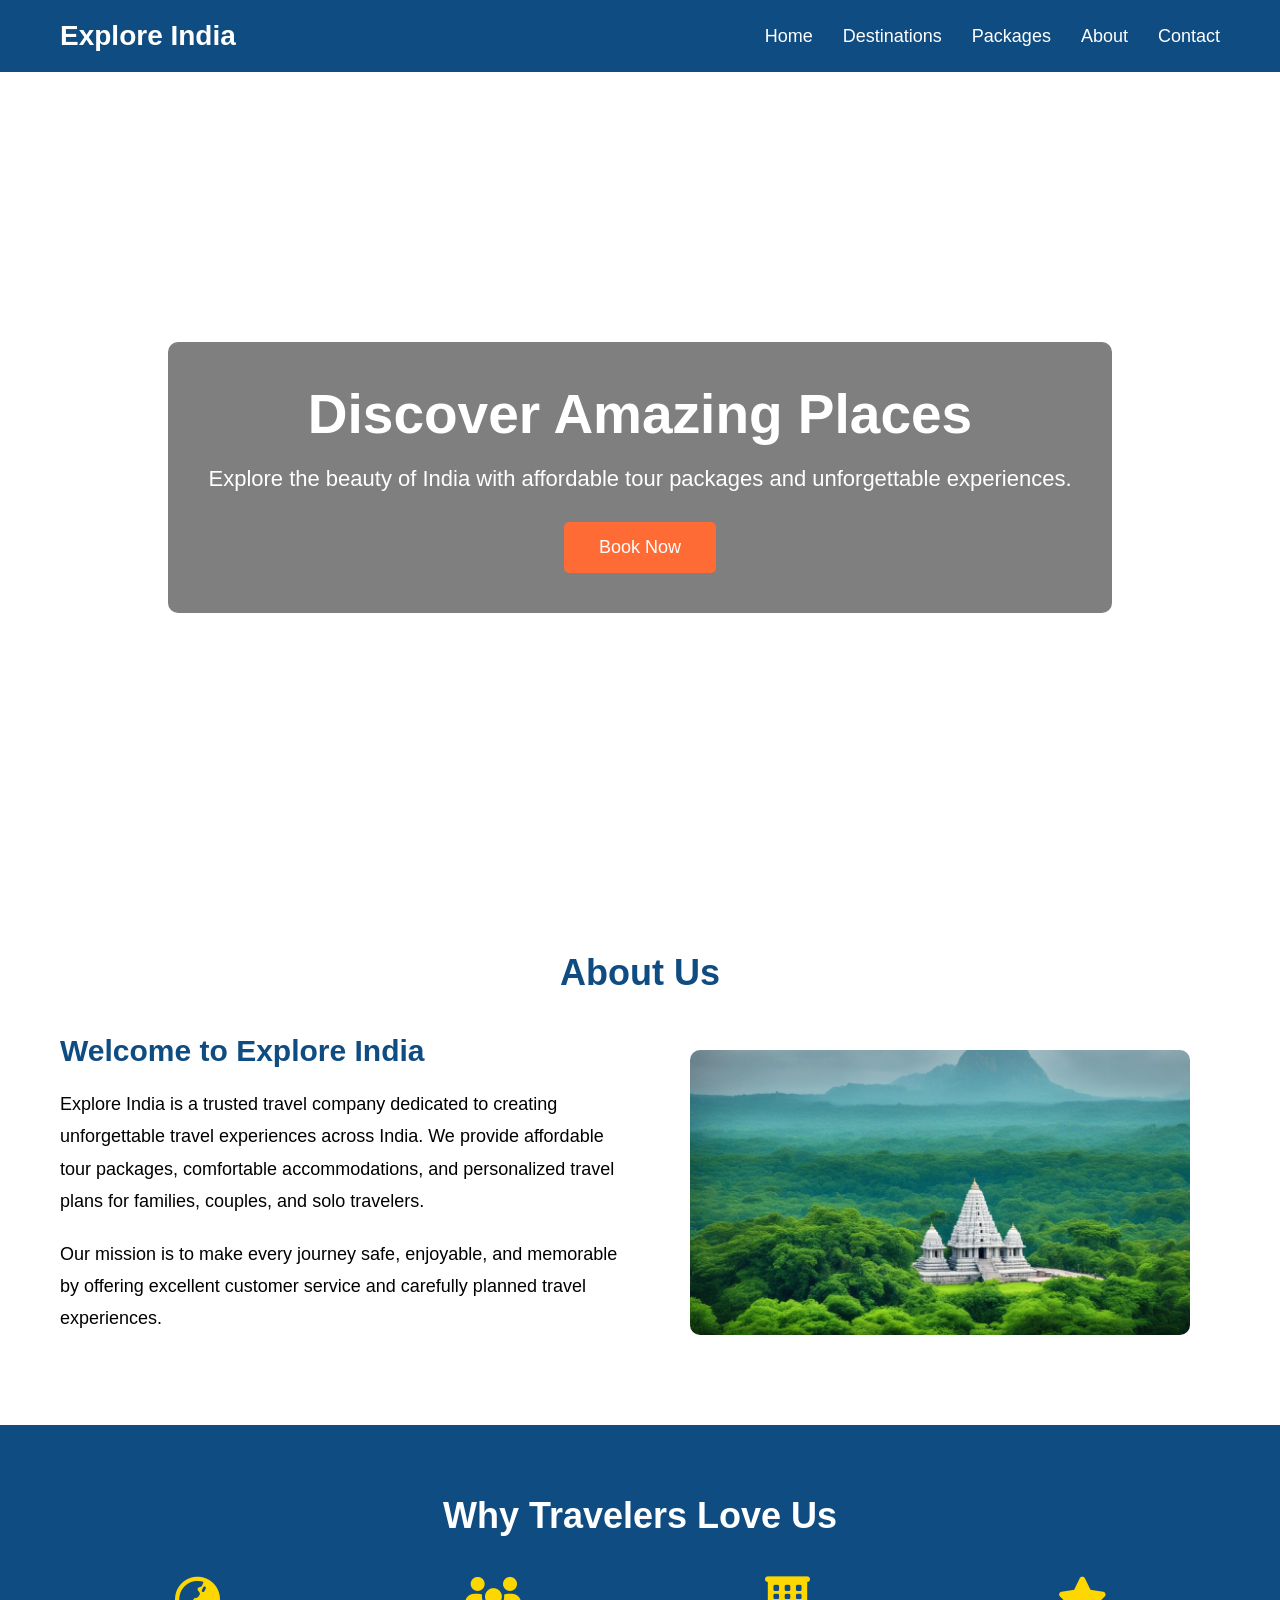
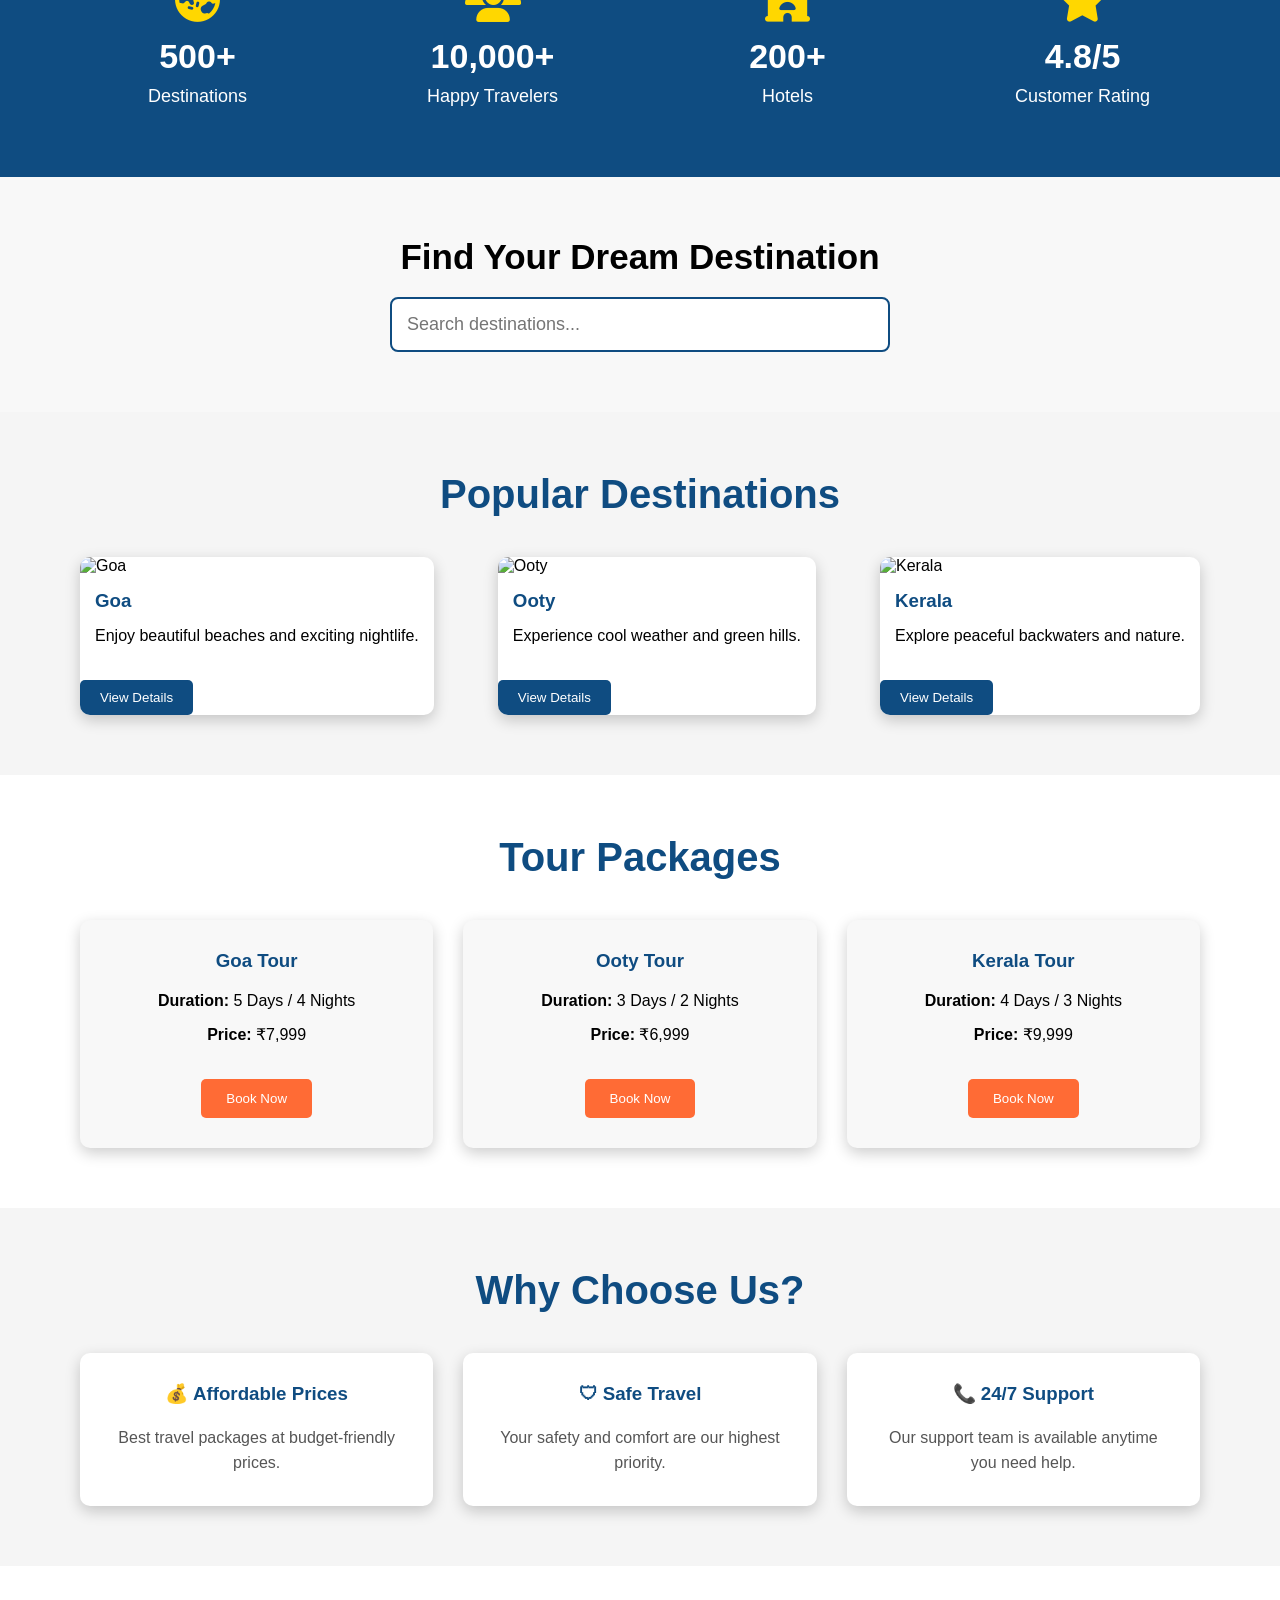
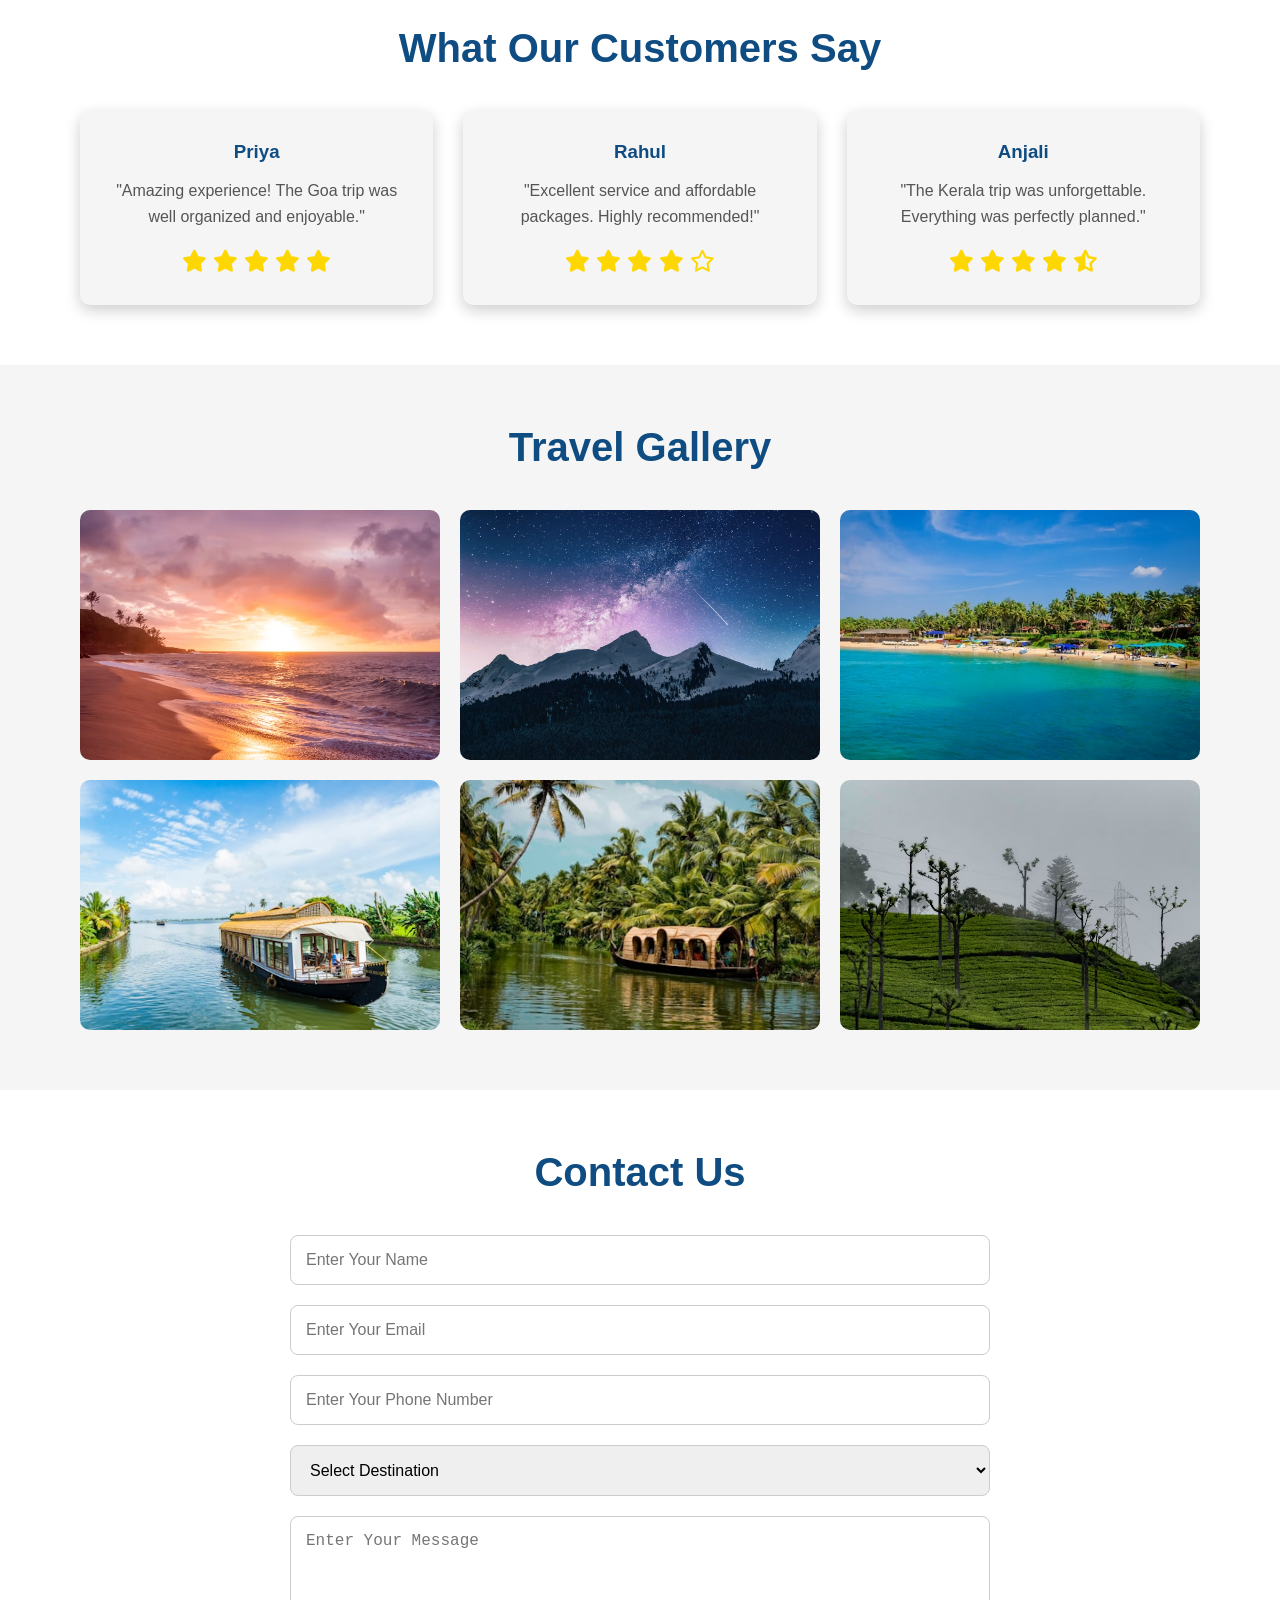
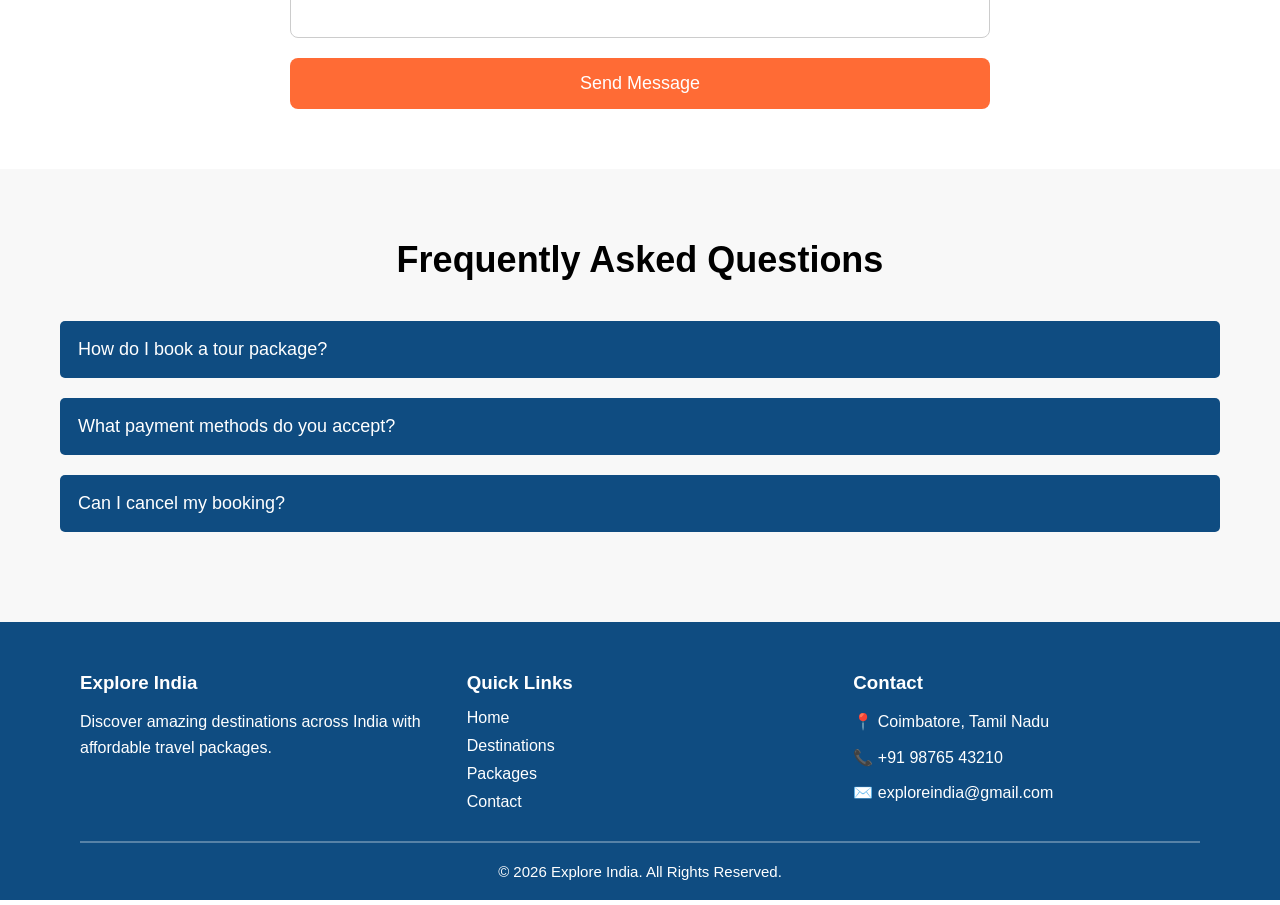
==== commit 663fa65f: "Update index.html" ====
--- a/index.html
+++ b/index.html
@@ -64,7 +64,7 @@
         </div>
 
         <div class="about-image">
-            <img src="images/places-to-visit.jpg" alt="About Us">
+            <img src="places-to-visit.jpg" alt="About Us">
         </div>
 
     </div>
@@ -262,17 +262,17 @@
 
     <div class="gallery-container">
 
-        <img src="images/beach.avif" alt="Beach">
-
-        <img src="images/mountain.avif" alt="Mountain">
-
-        <img src="images/goa.jfif" alt="Goa">
-
-        <img src="images/ooty.jfif" alt="Ooty">
-
-        <img src="images/kerala.jfif" alt="Kerala">
-
-        <img src="images/Nature.avif" alt="Nature">
+       <img src="Beach.avif" alt="Beach">
+
+       <img src="mountain.avif" alt="Mountain">
+
+       <img src="goa.jfif" alt="Goa">
+
+       <img src="ooty.jfif" alt="Ooty">
+
+       <img src="Kerala.jfif" alt="Kerala">
+
+       <img src="Nature.avif" alt="Nature">
 
     </div>
 
@@ -402,7 +402,7 @@
     ⬆
 </button>
 
-    <script src="js/script.js"></script>
+    <script src="script.js"></script>
 
 </body>
 </html>
